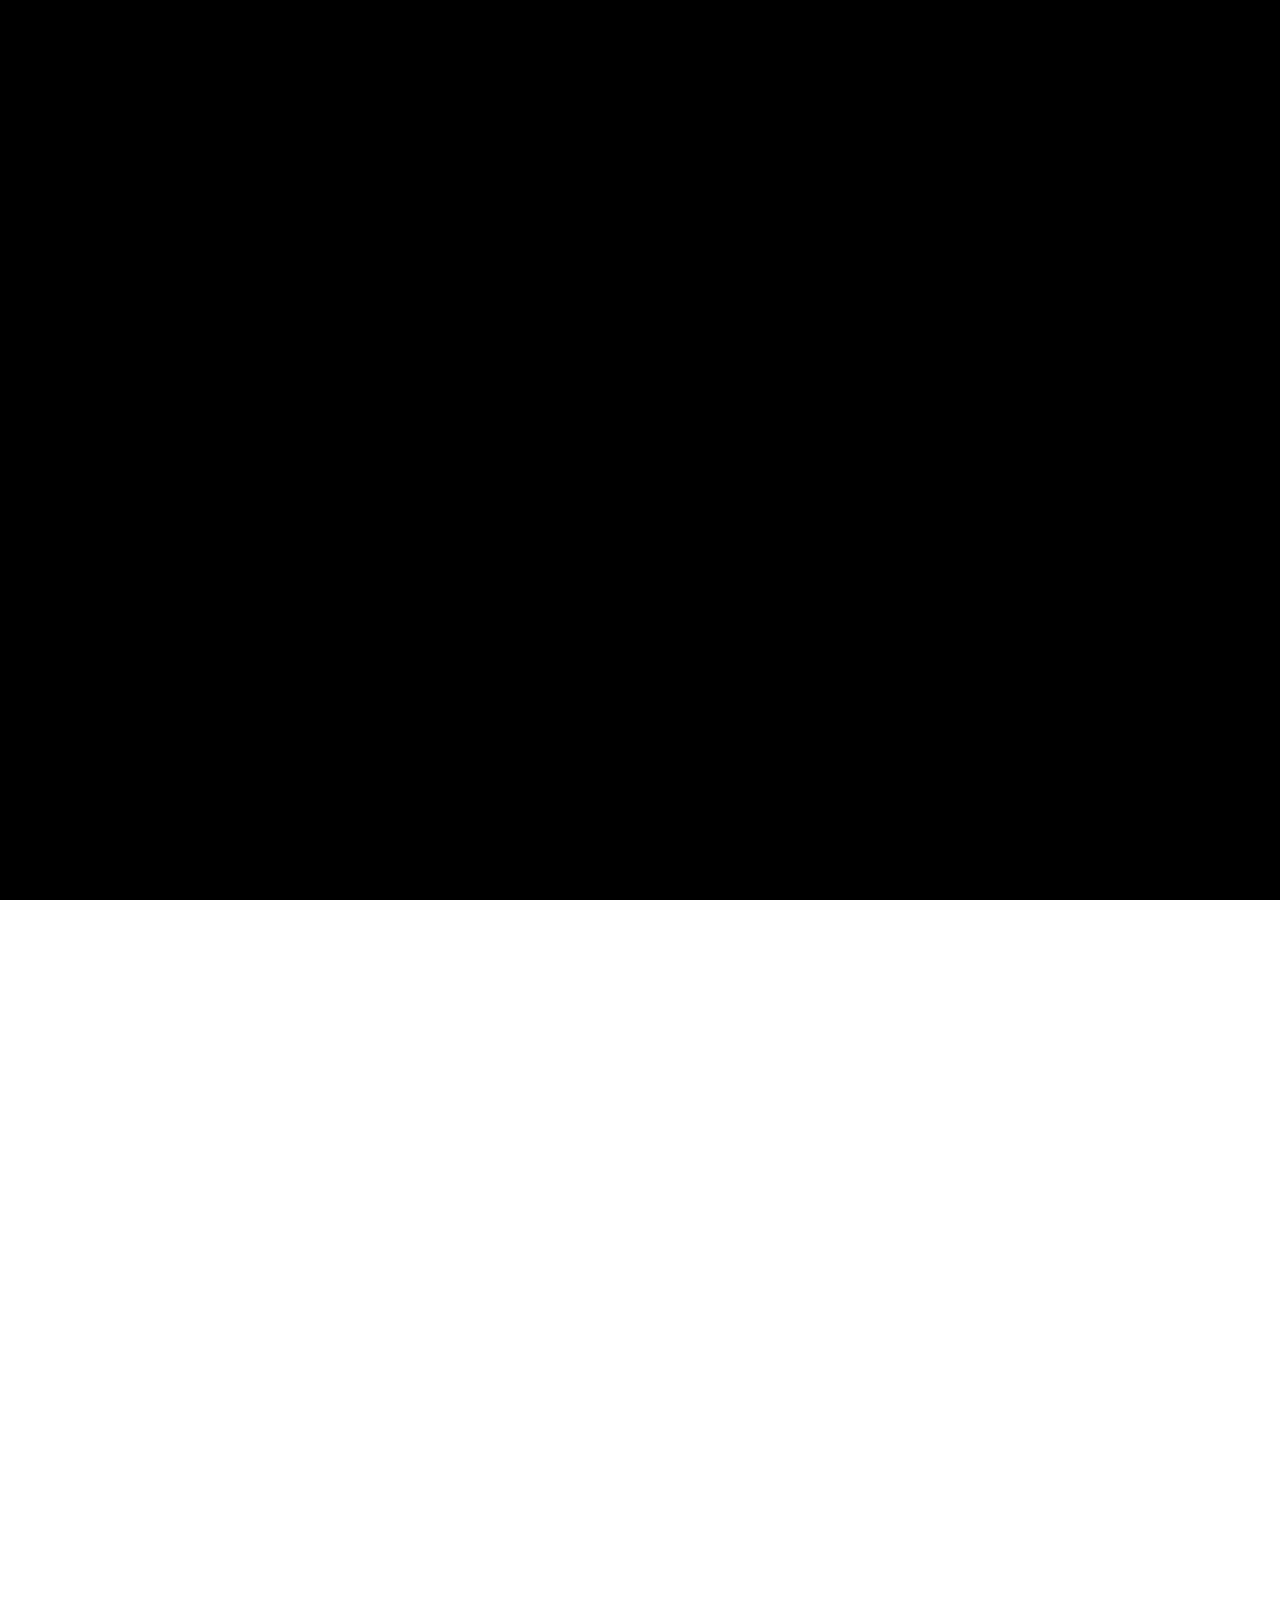
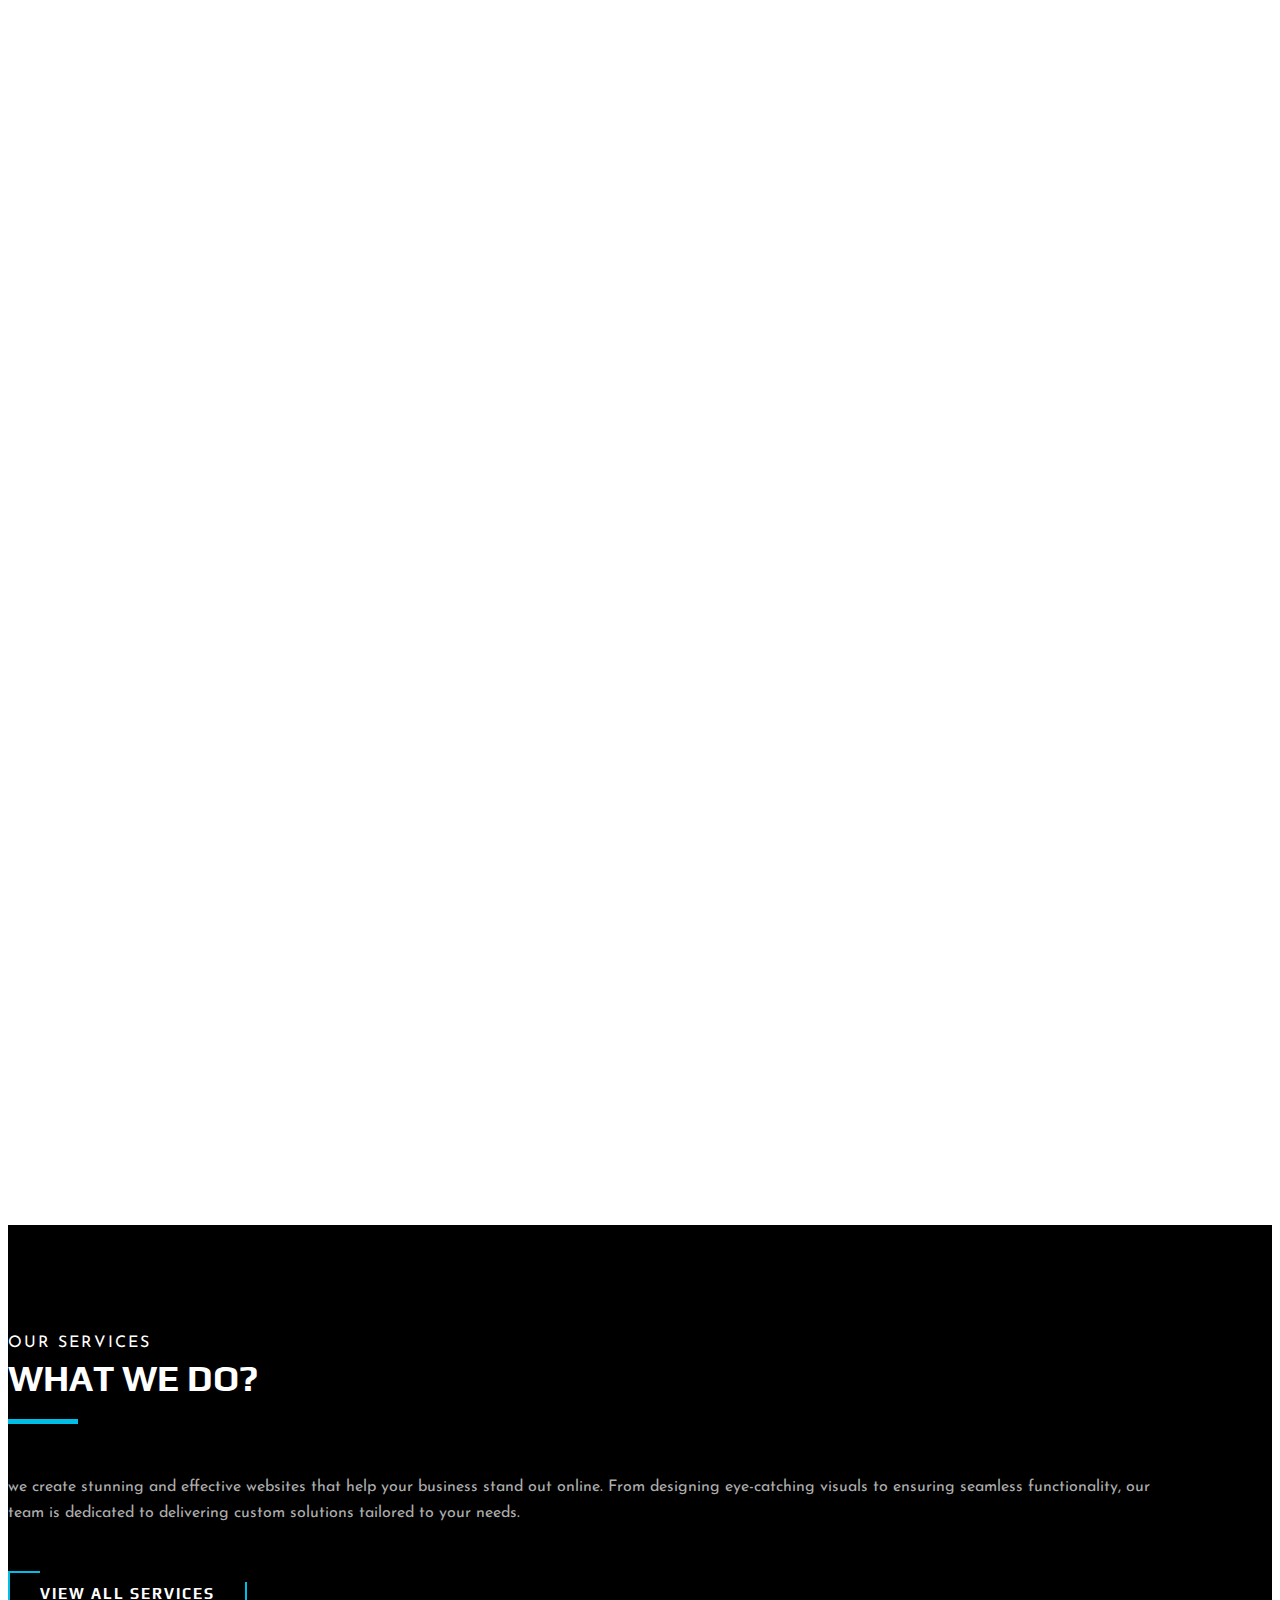
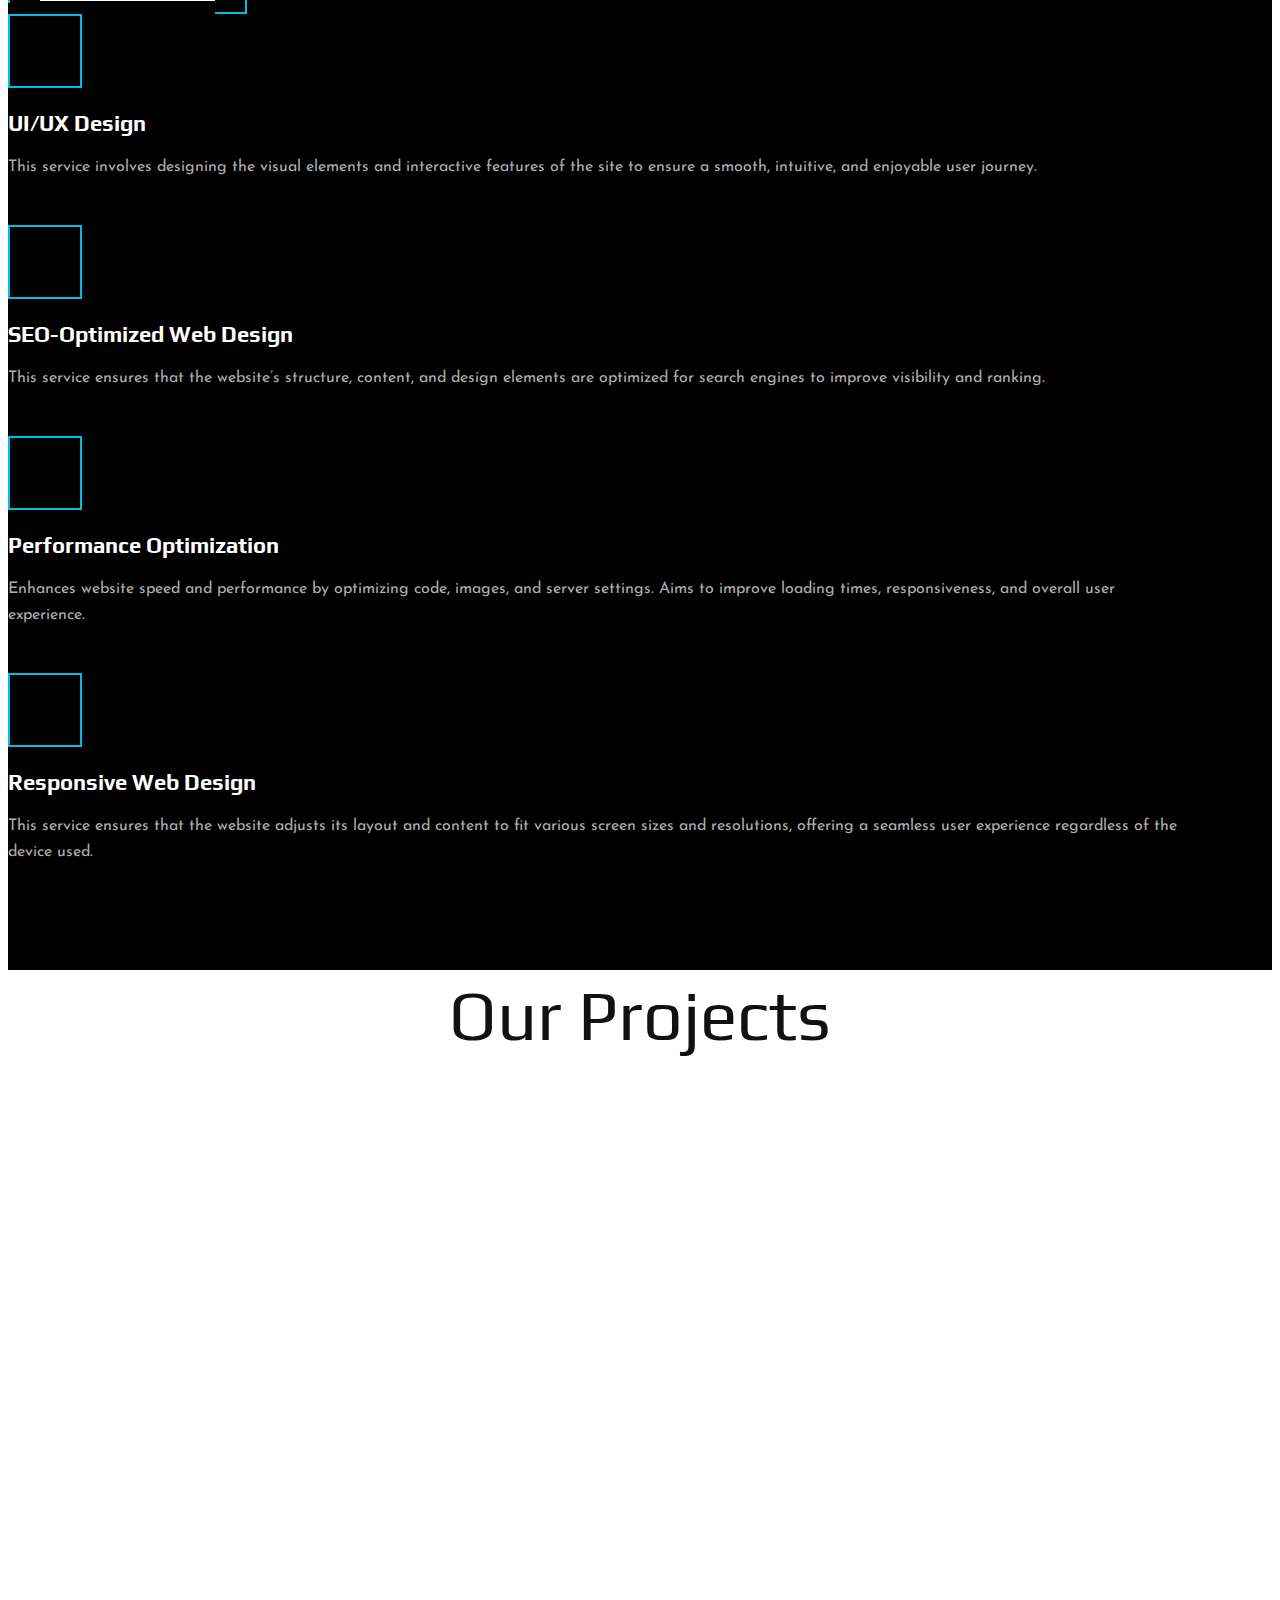
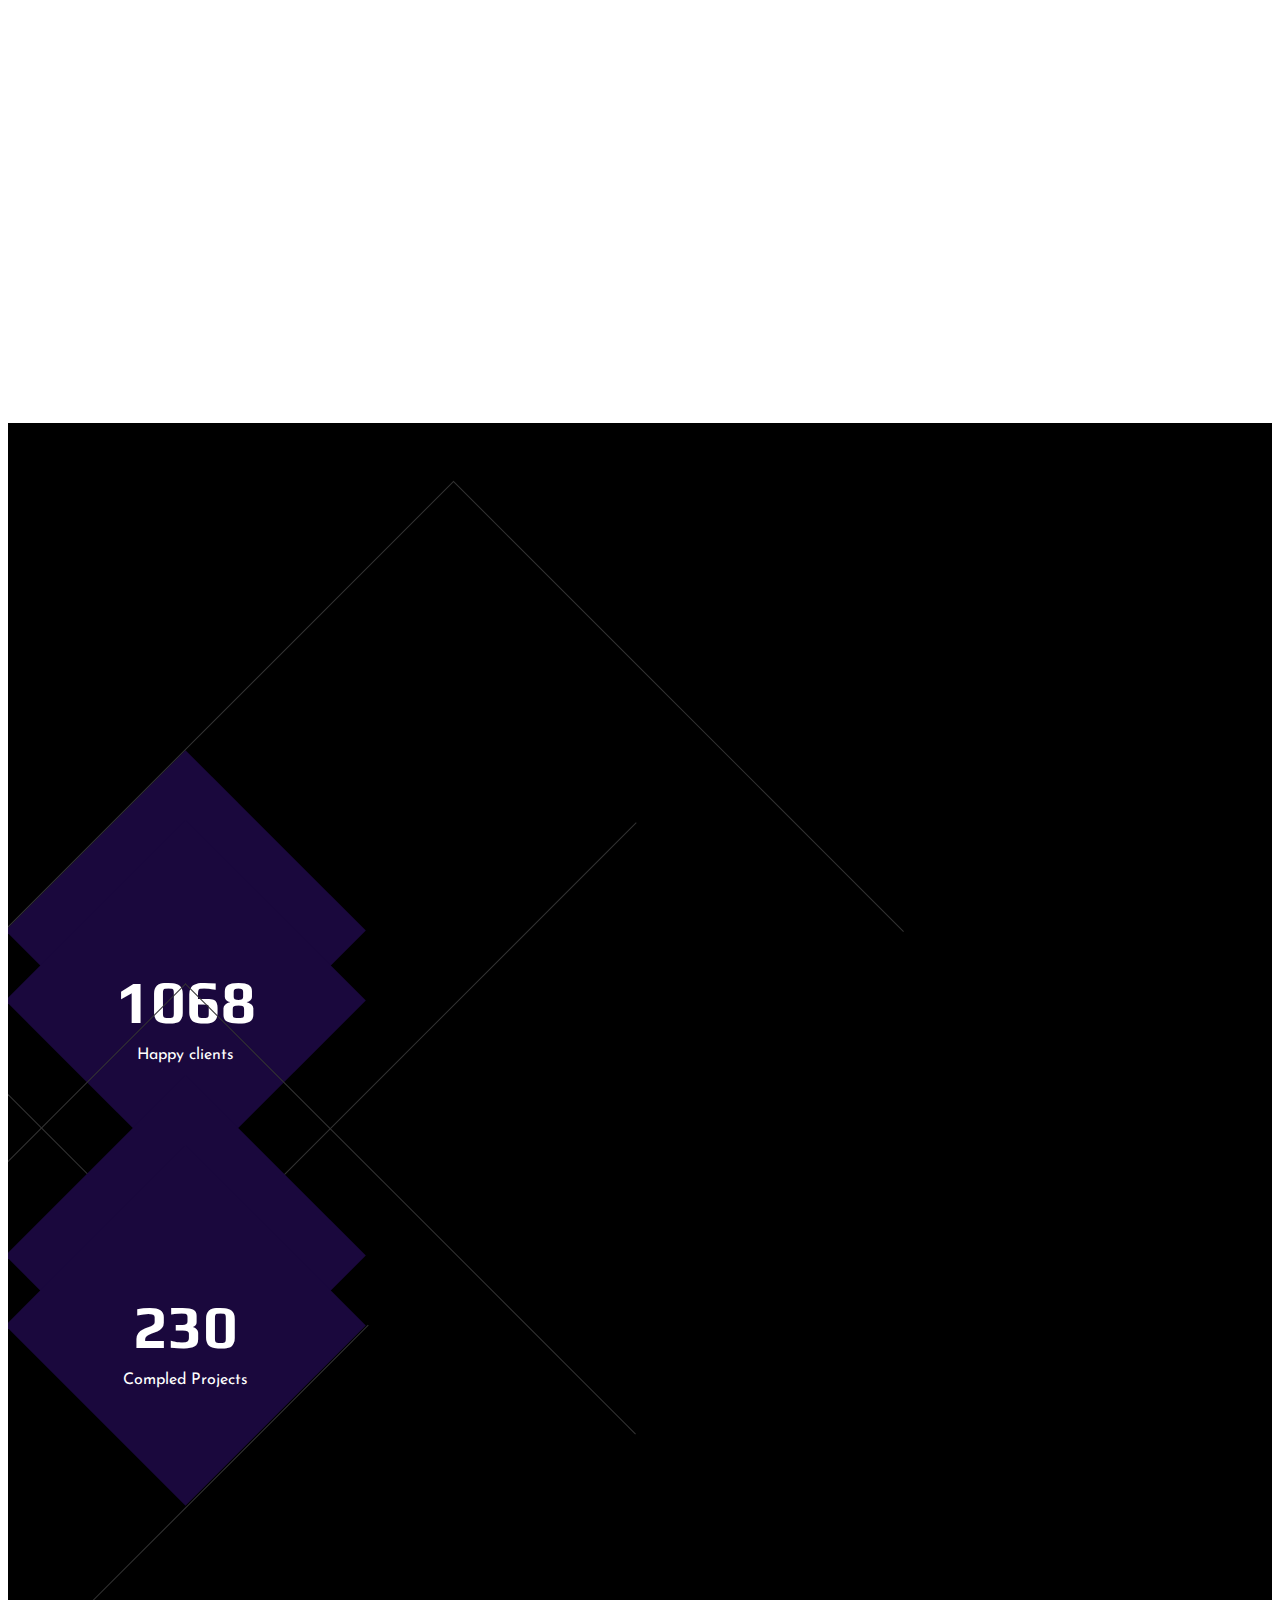
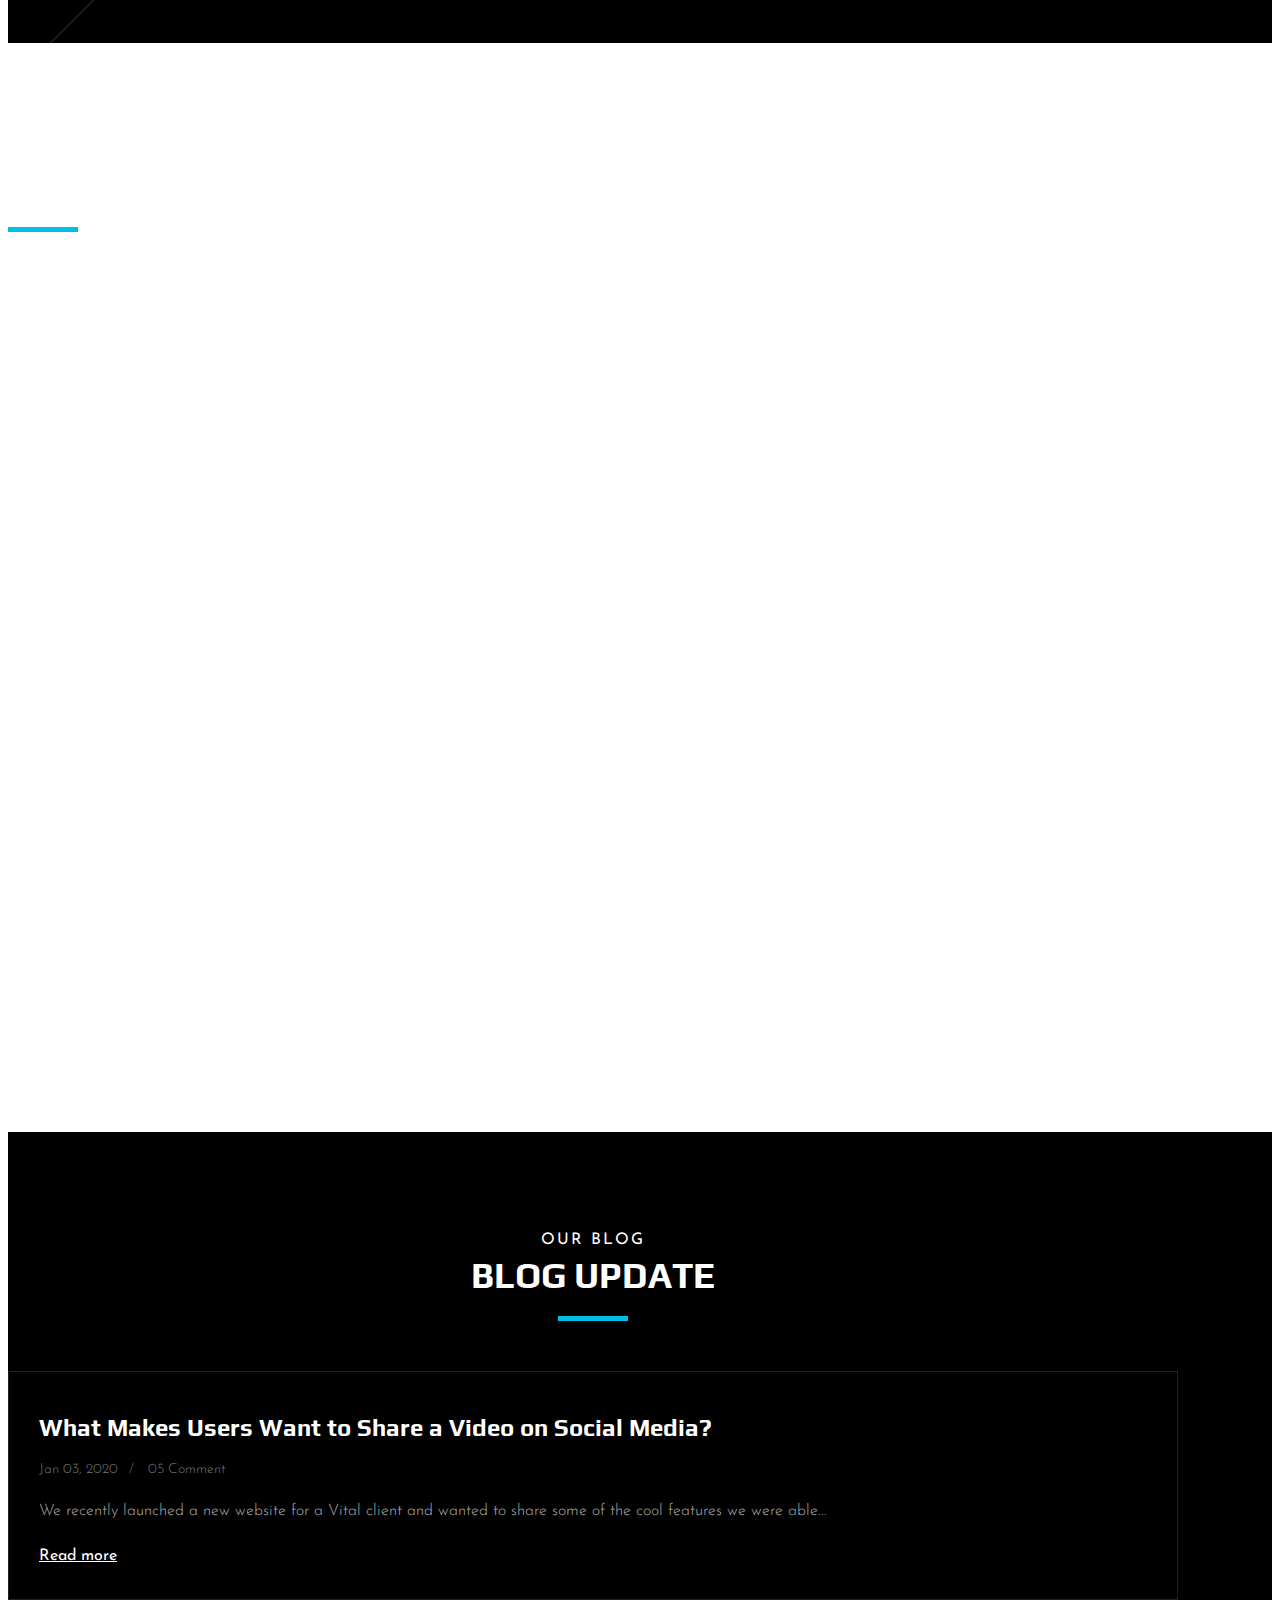
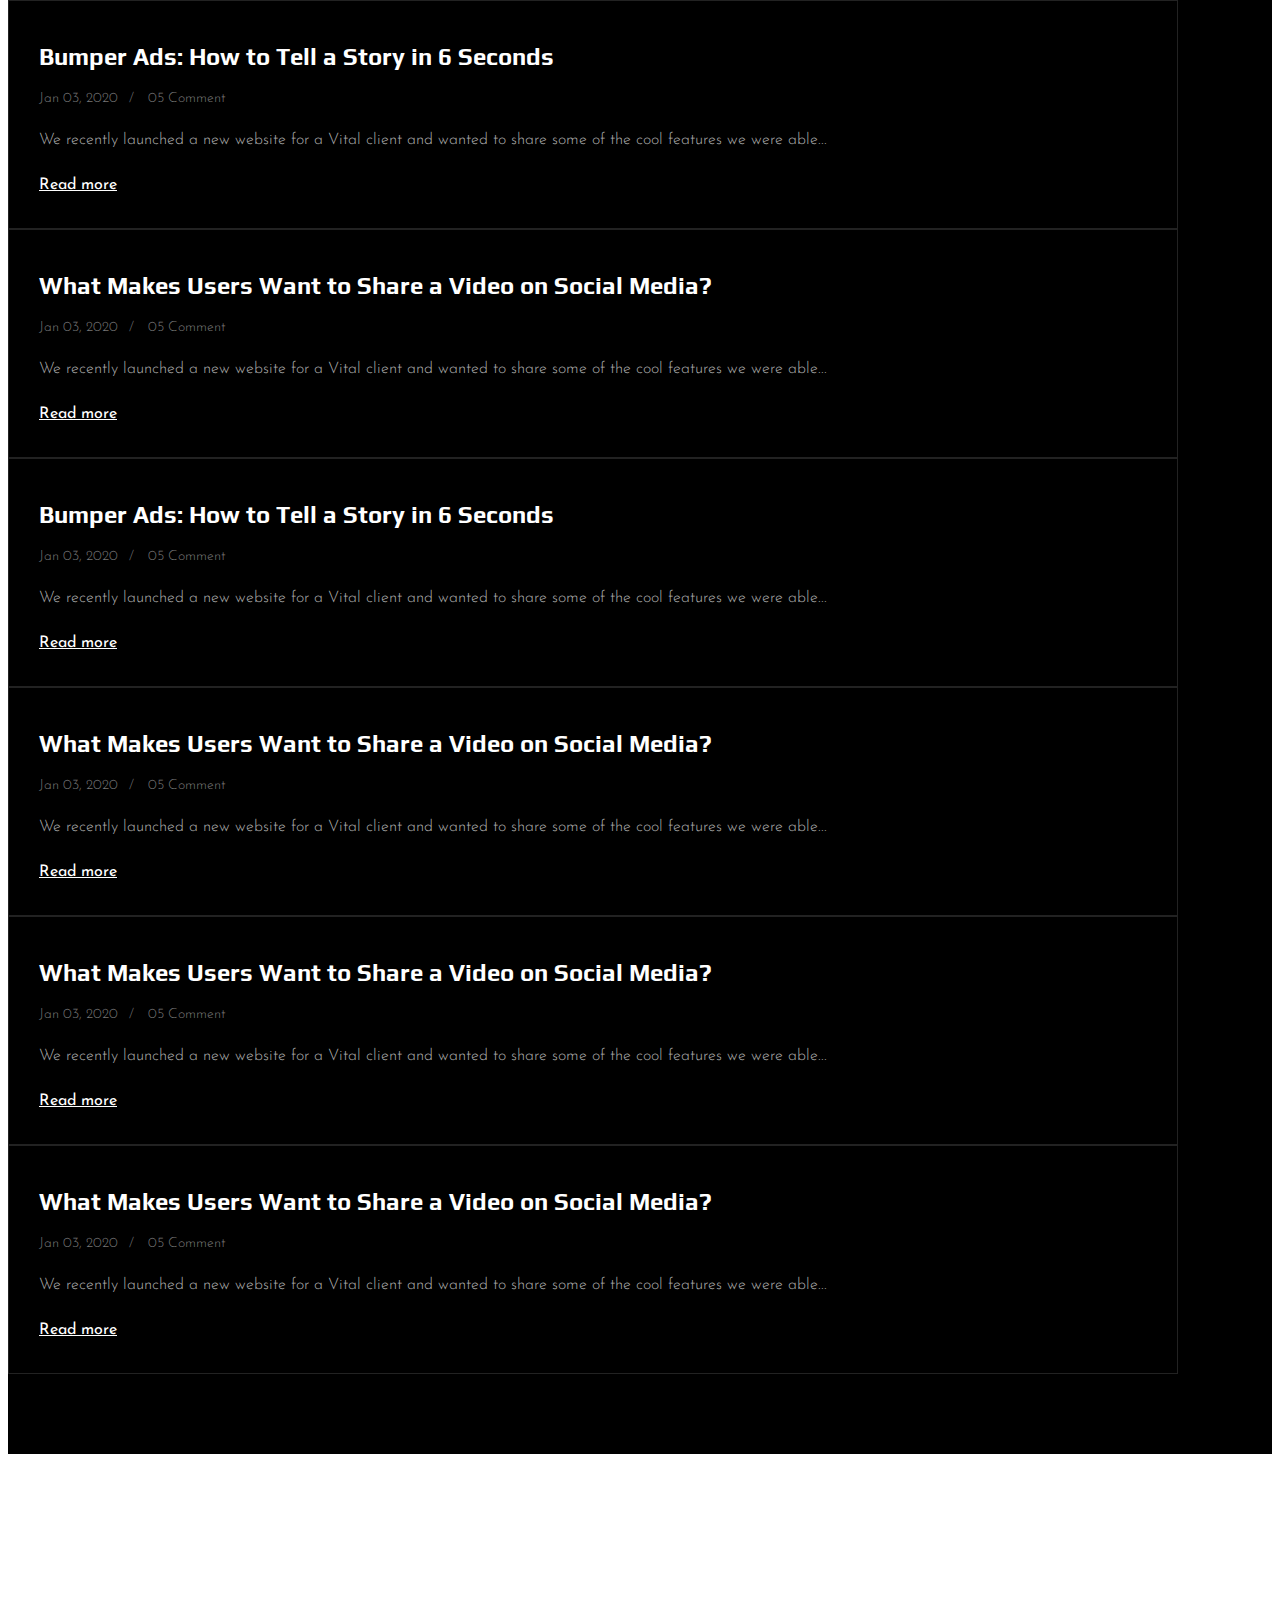
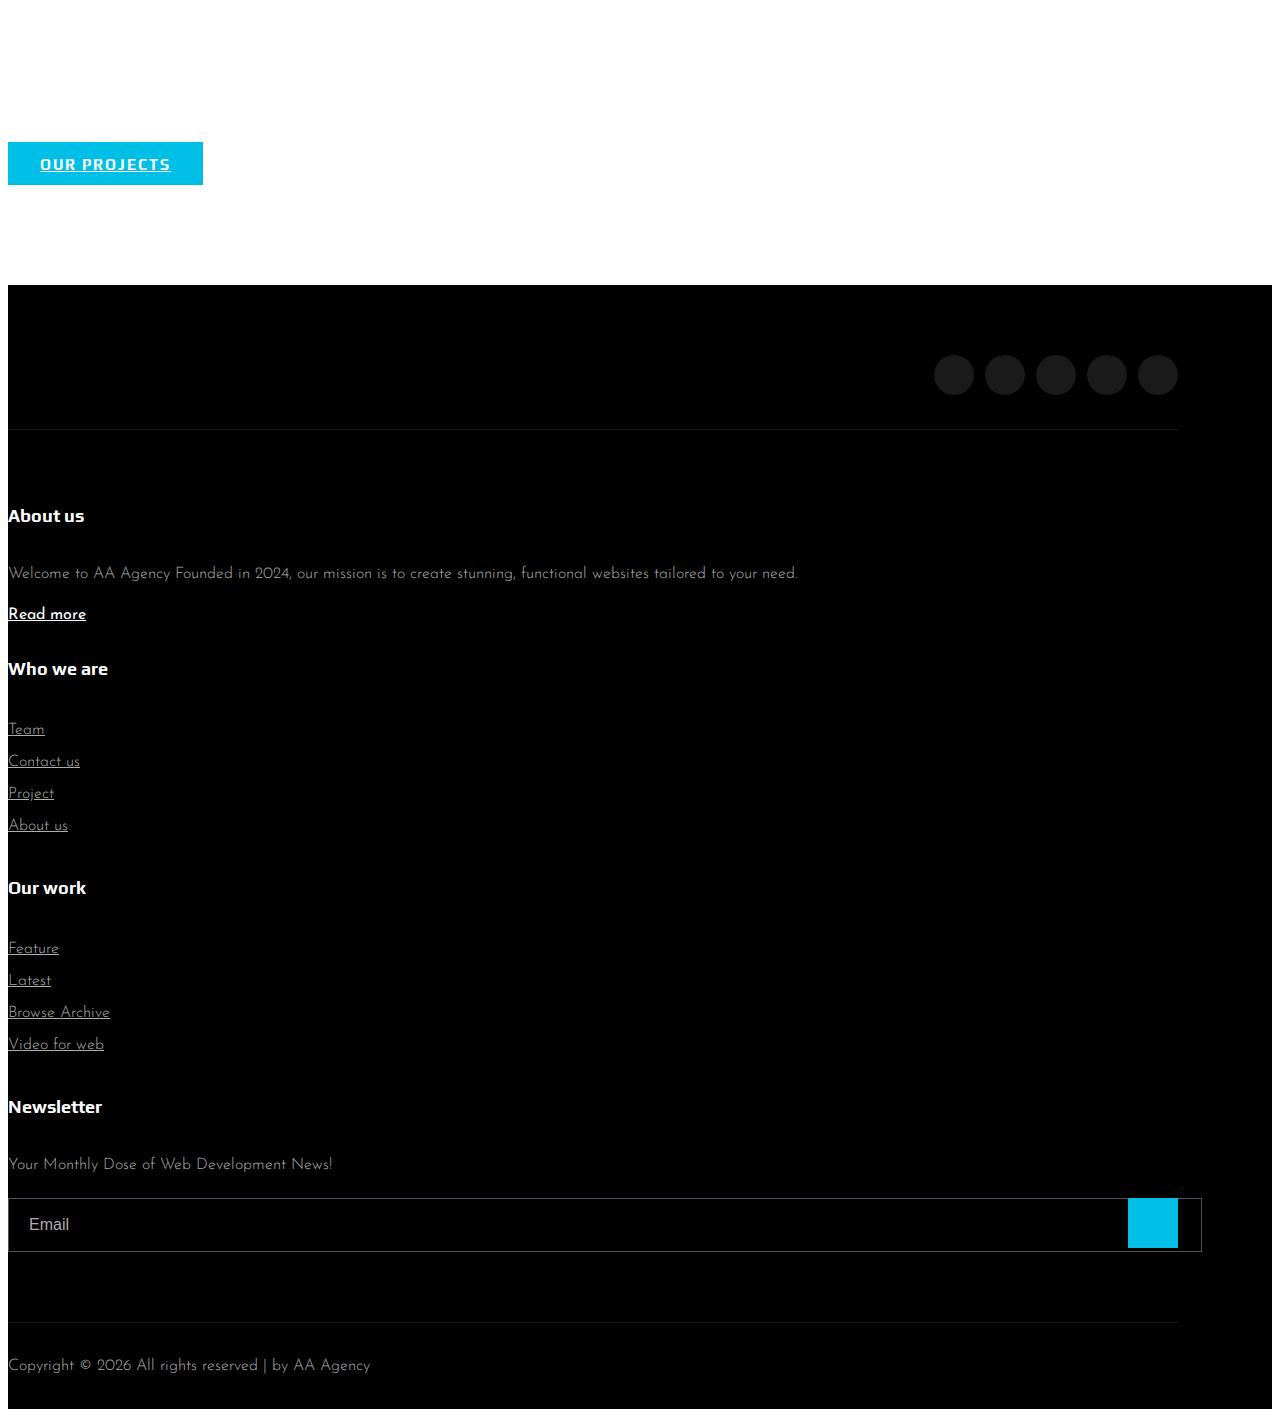
==== index.html @ 0cafe955 "commit" ====
<!DOCTYPE html>
<html lang="zxx">

<head>
    <meta charset="UTF-8">
    <meta name="description" content="Videograph Template">
    <meta name="keywords" content="Videograph, unica, creative, html">
    <meta name="viewport" content="width=device-width, initial-scale=1.0">
    <meta http-equiv="X-UA-Compatible" content="ie=edge">
    <title>AA FreeLancing</title>

    <!-- Google Font -->
    <link href="https://fonts.googleapis.com/css2?family=Play:wght@400;700&display=swap" rel="stylesheet">
    <link href="https://fonts.googleapis.com/css2?family=Josefin+Sans:wght@300;400;500;600;700&display=swap"
        rel="stylesheet">

    <!-- Css Styles -->
    <link rel="stylesheet" href="css/bootstrap.min.css" type="text/css">
    <link rel="stylesheet" href="css/font-awesome.min.css" type="text/css">
    <link rel="stylesheet" href="css/elegant-icons.css" type="text/css">
    <link rel="stylesheet" href="css/owl.carousel.min.css" type="text/css">
    <link rel="stylesheet" href="css/magnific-popup.css" type="text/css">
    <link rel="stylesheet" href="css/slicknav.min.css" type="text/css">
    <link rel="stylesheet" href="css/style.css" type="text/css">
</head>

<body>
    <!-- Page Preloder -->
    <div id="preloder">
        <div class="loader"></div>
    </div>

    <!-- Header Section Begin -->
    <header class="header">
        <div class="container">
            <div class="row">
                <div class="col-lg-2">
                    <div class="header__logo">
                        <a href="./index.html"><img src="img/design.png" alt=""></a>
                    </div>
                </div>
                <div class="col-lg-10">
                    <div class="header__nav__option">
                        <nav class="header__nav__menu mobile-menu">
                            <ul>
                                <li class="active"><a href="./index.html">Home</a></li>
                                <li><a href="./about.html">About</a></li>
                                <li><a href="./portfolio.html">Projects</a></li>
                                <li><a href="./services.html">Services</a></li>
                                <li><a href="#">Pages</a>
                                    <ul class="dropdown">
                                        <li><a href="./about.html">About</a></li>
                                        <li><a href="./portfolio.html">Porjects</a></li>
                                        <li><a href="./services.html">Services</a></li>
                                        <li><a href="./blog-details.html">Blog</a></li>
                                    </ul>
                                </li>
                                <li><a href="./contact.html">Contact</a></li>
                            </ul>
                        </nav>
                        <div class="header__nav__social">
                            <a href="#"><i class="fa fa-facebook"></i></a>
                            <a href="#"><i class="fa fa-twitter"></i></a>
                            <a href="#"><i class="fa fa-dribbble"></i></a>
                            <a href="#"><i class="fa fa-instagram"></i></a>
                            <a href="#"><i class="fa fa-youtube-play"></i></a>
                        </div>
                    </div>
                </div>
            </div>
            <div id="mobile-menu-wrap"></div>
        </div>
    </header>
    <!-- Header End -->

    <!-- Hero Section Begin -->
    <section class="hero">
        <div class="hero__slider owl-carousel">
            <div class="hero__item set-bg" data-setbg="img/hero/hero5.jpg">
                <div class="container">
                    <div class="row">
                        <div class="col-lg-6">
                            <div class="hero__text">
                                <span>we Are</span>
                                <h2>Web Designer</h2>
                                <a href="#" class="primary-btn">See more about us</a>
                            </div>
                        </div>
                    </div>
                </div>
            </div>
            <div class="hero__item set-bg" data-setbg="img/hero/hero6.jpg">
                <div class="container">
                    <div class="row">
                        <div class="col-lg-6">
                            <div class="hero__text">
                                <span>we Are</span>
                                <h2>Freelancer</h2>
                                <a href="#" class="primary-btn">See more about us</a>
                            </div>
                        </div>
                    </div>
                </div>
            </div>
            <div class="hero__item set-bg" data-setbg="img/hero/hero7.jpg">
                <div class="container">
                    <div class="row">
                        <div class="col-lg-6">
                            <div class="hero__text">
                                <span>we Are</span>
                                <h2>Entrepreneur</h2>
                                <a href="#" class="primary-btn">See more about us</a>
                            </div>
                        </div>
                    </div>
                </div>
            </div>
        </div>
    </section>
    <!-- Hero Section End -->

    <!-- Services Section Begin -->
    <section class="services spad">
        <div class="container">
            <div class="row">
                <div class="col-lg-4">
                    <div class="services__title">
                        <div class="section-title">
                            <span>Our services</span>
                            <h2>What We do?</h2>
                        </div>
                        <p>we create stunning and effective websites that help your business stand out online. From designing eye-catching visuals to ensuring seamless functionality, our team is dedicated to delivering custom solutions tailored to your needs. </p>
                        <a href="#" class="primary-btn">View all services</a>
                    </div>
                </div>
                <div class="col-lg-8">
                    <div class="row">
                        <div class="col-lg-6 col-md-6 col-sm-6">
                            <div class="services__item">
                                <div class="services__item__icon">
                                    <img src="img/icons/si-1.png" alt="">
                                </div>
                                <h4>UI/UX Design</h4>
                                <p>This service involves designing the visual elements and interactive features of the site to ensure a smooth, intuitive, and enjoyable user journey.</p>
                            </div>
                        </div>
                        <div class="col-lg-6 col-md-6 col-sm-6">
                            <div class="services__item">
                                <div class="services__item__icon">
                                    <img src="img/icons/si-2.png" alt="">
                                </div>
                                <h4>SEO-Optimized Web Design</h4>
                                <p>This service ensures that the website’s structure, content, and design elements are optimized for search engines to improve visibility and ranking. </p>
                            </div>
                        </div>
                        <div class="col-lg-6 col-md-6 col-sm-6">
                            <div class="services__item">
                                <div class="services__item__icon">
                                    <img src="img/icons/si-3.png" alt="">
                                </div>
                                <h4>Performance Optimization</h4>
                                <p>Enhances website speed and performance by optimizing code, images, and server settings. Aims to improve loading times, responsiveness, and overall user experience.</p>
                            </div>
                        </div>
                        <div class="col-lg-6 col-md-6 col-sm-6">
                            <div class="services__item">
                                <div class="services__item__icon">
                                    <img src="img/icons/si-4.png" alt="">
                                </div>
                                <h4>Responsive Web Design</h4>
                                <p>This service ensures that the website adjusts its layout and content to fit various screen sizes and resolutions, offering a seamless user experience regardless of the device used.</p>
                            </div>
                        </div>
                    </div>
                </div>
            </div>
        </div>
    </section>
    <!-- Services Section End -->

    <!-- Work Section Begin -->
    <section class="work">
        <h1 style=" align-items: center; text-align: center;padding: 2px;margin: 2px;">Our Projects</h1>
        <div class="work__gallery">
            <div class="grid-sizer"></div>
            <div class="work__item wide__item set-bg" data-setbg="img/work/work-1.jpg">
                <a href="https://www.youtube.com/watch?v=LXb3EKWsInQ" class="play-btn video-popup"><i
                        class="fa fa-play"></i></a>
                <div class="work__item__hover">
                    <h4>VIP Auto Tires & Service</h4>
                    <ul>
                        <li>eCommerce</li>
                        <li>Magento</li>
                    </ul>
                </div>
            </div>
            <div class="work__item small__item set-bg" data-setbg="img/work/work-2.jpg">
                <a href="https://www.youtube.com/watch?v=LXb3EKWsInQ" class="play-btn video-popup"><i
                        class="fa fa-play"></i></a>
            </div>
            <div class="work__item small__item set-bg" data-setbg="img/work/work-3.jpg">
                <a href="https://www.youtube.com/watch?v=LXb3EKWsInQ" class="play-btn video-popup"><i
                        class="fa fa-play"></i></a>
            </div>
            <div class="work__item large__item set-bg" data-setbg="img/work/work-4.jpg">
                <a href="https://www.youtube.com/watch?v=LXb3EKWsInQ" class="play-btn video-popup"><i
                        class="fa fa-play"></i></a>
                <div class="work__item__hover">
                    <h4>VIP Auto Tires & Service</h4>
                    <ul>
                        <li>eCommerce</li>
                        <li>Magento</li>
                    </ul>
                </div>
            </div>
            <div class="work__item small__item set-bg" data-setbg="img/work/work-5.jpg">
                <a href="https://www.youtube.com/watch?v=LXb3EKWsInQ" class="play-btn video-popup"><i
                        class="fa fa-play"></i></a>
            </div>
            <div class="work__item small__item set-bg" data-setbg="img/work/work-6.jpg">
                <a href="https://www.youtube.com/watch?v=LXb3EKWsInQ" class="play-btn video-popup"><i
                        class="fa fa-play"></i></a>
            </div>
            <div class="work__item wide__item set-bg" data-setbg="img/work/work-7.jpg">
                <a href="https://www.youtube.com/watch?v=LXb3EKWsInQ" class="play-btn video-popup"><i
                        class="fa fa-play"></i></a>
                <div class="work__item__hover">
                    <h4>VIP Auto Tires & Service</h4>
                    <ul>
                        <li>eCommerce</li>
                        <li>Magento</li>
                    </ul>
                </div>
            </div>
        </div>
    </section>
    <!-- Work Section End -->

    <!-- Counter Section Begin -->
   
    <section class="counter">
        <div class="container">
            <div class="counter__content">
                <div class="row">
                    <div class="col-lg-3 col-md-6 col-sm-6">
                        <div class="counter__item">
                            <div class="counter__item__text">
                                <img src="img/icons/ci-1.png" alt="">
                                <h2 class="counter_num">230</h2>
                                <p>Compled Projects</p>
                            </div>
                        </div>
                    </div>
                    <div class="col-lg-3 col-md-6 col-sm-6">
                        <div class="counter__item second__item">
                            <div class="counter__item__text">
                                <img src="img/icons/ci-2.png" alt="">
                                <h2 class="counter_num">1068</h2>
                                <p>Happy clients</p>
                            </div>
                        </div>
                    </div>
                    <div class="col-lg-3 col-md-6 col-sm-6">
                        <div class="counter__item third__item">
                            <div class="counter__item__text">
                                <img src="img/icons/ci-3.png" alt="">
                                <h2 class="counter_num">230</h2>
                                <p>Perspective clients</p>
                            </div>
                        </div>
                    </div>
                    <div class="col-lg-3 col-md-6 col-sm-6">
                        <div class="counter__item four__item">
                            <div class="counter__item__text">
                                <img src="img/icons/ci-4.png" alt="">
                                <h2 class="counter_num">230</h2>
                                <p>Compled Projects</p>
                            </div>
                        </div>
                    </div>
                </div>
            </div>
        </div>
    </section>
    <!-- Counter Section End -->

    <!-- Team Section Begin -->
    <section class="team spad set-bg" data-setbg="img/ser.jpg">
        <div class="container">
            <div class="row">
                <div class="col-lg-12">
                    <div class="section-title team__title">
                        <span>Nice to meet</span>
                        <h2>OUR Team</h2>
                    </div>
                </div>
            </div>
             <div class="row">
                <div class="col-lg-3 col-md-6 col-sm-6 p-0">
                    <div class="team__item set-bg" data-setbg="img/team/aarti.webp">
                        <div class="team__item__text">
                            <h4>Aarti Mahamuni</h4>
                            <p>Web Developer</p>
                            <div class="team__item__social">
                                <a href="#"><i class="fa fa-facebook"></i></a>
                                <a href="#"><i class="fa fa-twitter"></i></a>
                                <a href="#"><i class="fa fa-dribbble"></i></a>
                                <a href="#"><i class="fa fa-instagram"></i></a>
                            </div>
                        </div>
                    </div>
                </div> 
                <div class="col-lg-3 col-md-6 col-sm-6 p-0">
                    <div class="team__item team__item--second set-bg" data-setbg="img/team/akshata.webp">
                        <div class="team__item__text">
                            <h4>Akshata Umagol</h4>
                            <p>Web Developer</p>
                            <div class="team__item__social">
                                <a href="#"><i class="fa fa-facebook"></i></a>
                                <a href="#"><i class="fa fa-twitter"></i></a>
                                <a href="#"><i class="fa fa-dribbble"></i></a>
                                <a href="#"><i class="fa fa-instagram"></i></a>
                            </div>
                        </div>
                    </div>
                </div>
                <!-- <div class="col-lg-3 col-md-6 col-sm-6 p-0">
                    <div class="team__item team__item--third set-bg" data-setbg="img/team/team-3.jpg">
                        <div class="team__item__text">
                            <h4>AMANDA STONE</h4>
                            <p>Videographer</p>
                            <div class="team__item__social">
                                <a href="#"><i class="fa fa-facebook"></i></a>
                                <a href="#"><i class="fa fa-twitter"></i></a>
                                <a href="#"><i class="fa fa-dribbble"></i></a>
                                <a href="#"><i class="fa fa-instagram"></i></a>
                            </div>
                        </div>
                    </div>
                </div>-->
                <!-- <div class="col-lg-3 col-md-6 col-sm-6 p-0">
                    <div class="team__item team__item--four set-bg" data-setbg="img/team/team-4.jpg">
                        <div class="team__item__text">
                            <h4>AMANDA STONE</h4>
                            <p>Videographer</p>
                            <div class="team__item__social">
                                <a href="#"><i class="fa fa-facebook"></i></a>
                                <a href="#"><i class="fa fa-twitter"></i></a>
                                <a href="#"><i class="fa fa-dribbble"></i></a>
                                <a href="#"><i class="fa fa-instagram"></i></a>
                            </div>
                        </div>
                    </div>
                </div> -->
                <div class="col-lg-12 p-0">
                    <div class="team__btn">
                        <a href="#" class="primary-btn">Meet Our Team</a>
                    </div>
                </div>
            </div>
        </div>
    </section>
    <!-- Team Section End -->

    <!-- Latest Blog Section Begin -->
    <section class="latest spad">
        <div class="container">
            <div class="row">
                <div class="col-lg-12">
                    <div class="section-title center-title">
                        <span>Our Blog</span>
                        <h2>Blog Update</h2>
                    </div>
                </div>
            </div>
            <div class="row">
                <div class="latest__slider owl-carousel">
                    <div class="col-lg-4">
                        <div class="blog__item latest__item">
                            <h4>What Makes Users Want to Share a Video on Social Media?</h4>
                            <ul>
                                <li>Jan 03, 2020</li>
                                <li>05 Comment</li>
                            </ul>
                            <p>We recently launched a new website for a Vital client and wanted to share some of the
                                cool features we were able...</p>
                            <a href="#">Read more <span class="arrow_right"></span></a>
                        </div>
                    </div>
                    <div class="col-lg-4">
                        <div class="blog__item latest__item">
                            <h4>Bumper Ads: How to Tell a Story in 6 Seconds</h4>
                            <ul>
                                <li>Jan 03, 2020</li>
                                <li>05 Comment</li>
                            </ul>
                            <p>We recently launched a new website for a Vital client and wanted to share some of the
                                cool features we were able...</p>
                            <a href="#">Read more <span class="arrow_right"></span></a>
                        </div>
                    </div>
                    <div class="col-lg-4">
                        <div class="blog__item latest__item">
                            <h4>What Makes Users Want to Share a Video on Social Media?</h4>
                            <ul>
                                <li>Jan 03, 2020</li>
                                <li>05 Comment</li>
                            </ul>
                            <p>We recently launched a new website for a Vital client and wanted to share some of the
                                cool features we were able...</p>
                            <a href="#">Read more <span class="arrow_right"></span></a>
                        </div>
                    </div>
                    <div class="col-lg-4">
                        <div class="blog__item latest__item">
                            <h4>Bumper Ads: How to Tell a Story in 6 Seconds</h4>
                            <ul>
                                <li>Jan 03, 2020</li>
                                <li>05 Comment</li>
                            </ul>
                            <p>We recently launched a new website for a Vital client and wanted to share some of the
                                cool features we were able...</p>
                            <a href="#">Read more <span class="arrow_right"></span></a>
                        </div>
                    </div>
                    <div class="col-lg-4">
                        <div class="blog__item latest__item">
                            <h4>What Makes Users Want to Share a Video on Social Media?</h4>
                            <ul>
                                <li>Jan 03, 2020</li>
                                <li>05 Comment</li>
                            </ul>
                            <p>We recently launched a new website for a Vital client and wanted to share some of the
                                cool features we were able...</p>
                            <a href="#">Read more <span class="arrow_right"></span></a>
                        </div>
                    </div>
                    <div class="col-lg-4">
                        <div class="blog__item latest__item">
                            <h4>What Makes Users Want to Share a Video on Social Media?</h4>
                            <ul>
                                <li>Jan 03, 2020</li>
                                <li>05 Comment</li>
                            </ul>
                            <p>We recently launched a new website for a Vital client and wanted to share some of the
                                cool features we were able...</p>
                            <a href="#">Read more <span class="arrow_right"></span></a>
                        </div>
                    </div>
                    <div class="col-lg-4">
                        <div class="blog__item latest__item">
                            <h4>What Makes Users Want to Share a Video on Social Media?</h4>
                            <ul>
                                <li>Jan 03, 2020</li>
                                <li>05 Comment</li>
                            </ul>
                            <p>We recently launched a new website for a Vital client and wanted to share some of the
                                cool features we were able...</p>
                            <a href="#">Read more <span class="arrow_right"></span></a>
                        </div>
                    </div>
                </div>
            </div>
        </div>
    </section>
    <!-- Latest Blog Section End -->

    <!-- Call To Action Section Begin -->
    <section class="callto spad set-bg" data-setbg="img/callto-bg.jpg">
        <div class="container">
            <div class="row">
                <div class="col-lg-8">
                    <div class="callto__text">
                        <h2>Transforming Ideas into Innovative Web Solutions</h2>
                        <p>Turning Vision into Virtual Reality</p>
                        <a href="#">Our Projects</a>
                    </div>
                </div>
            </div>
        </div>
    </section>
    <!-- Call To Action Section End -->

    <!-- Footer Section Begin -->
    <footer class="footer">
        <div class="container">
            <div class="footer__top">
                <div class="row">
                    <div class="col-lg-6 col-md-6">
                        <div class="footer__top__logo">
                            <a href="#"><img src="img/design.png" alt=""></a>
                        </div>
                    </div>
                    <div class="col-lg-6 col-md-6">
                        <div class="footer__top__social">
                            <a href="#"><i class="fa fa-facebook"></i></a>
                            <a href="#"><i class="fa fa-twitter"></i></a>
                            <a href="#"><i class="fa fa-dribbble"></i></a>
                            <a href="#"><i class="fa fa-instagram"></i></a>
                            <a href="#"><i class="fa fa-youtube-play"></i></a>
                        </div>
                    </div>
                </div>
            </div>
            <div class="footer__option">
                <div class="row">
                    <div class="col-lg-4 col-md-6 col-sm-6">
                        <div class="footer__option__item">
                            <h5>About us</h5>
                            <p>Welcome to AA Agency Founded in 2024, our mission is to create stunning,
                                 functional websites tailored to your need. </p>
                            <a href="#" class="read__more">Read more <span class="arrow_right"></span></a>
                        </div>
                    </div>
                    <div class="col-lg-2 col-md-3 col-sm-3">
                        <div class="footer__option__item">
                            <h5>Who we are</h5>
                            <ul>
                                <li><a href="#">Team</a></li>
                                <li><a href="#">Contact us</a></li>
                                <li><a href="#">Project</a></li>
                                <li><a href="#">About us</a></li>
                            </ul>
                        </div>
                    </div>
                    <div class="col-lg-2 col-md-3 col-sm-3">
                        <div class="footer__option__item">
                            <h5>Our work</h5>
                            <ul>
                                <li><a href="#">Feature</a></li>
                                <li><a href="#">Latest</a></li>
                                <li><a href="#">Browse Archive</a></li>
                                <li><a href="#">Video for web</a></li>
                            </ul>
                        </div>
                    </div>
                    <div class="col-lg-4 col-md-12">
                        <div class="footer__option__item">
                            <h5>Newsletter</h5>
                            <p>Your Monthly Dose of Web Development News!</p>
                            <form action="#">
                                <input type="text" placeholder="Email">
                                <button type="submit"><i class="fa fa-send"></i></button>
                            </form>
                        </div>
                    </div>
                </div>
            </div>
            <div class="footer__copyright">
                <div class="row">
                    <div class="col-lg-12 text-center">
                        <!-- Link back to Colorlib can't be removed. Template is licensed under CC BY 3.0. -->
                        <p class="footer__copyright__text">Copyright &copy;
                            <script>
                                document.write(new Date().getFullYear());
                            </script>
                            All rights reserved | by AA Agency</a>
                        </p>
                        <!-- Link back to Colorlib can't be removed. Template is licensed under CC BY 3.0. -->
                    </div>
                </div>
            </div>
        </div>
    </footer>
    <!-- Footer Section End -->

    <!-- Js Plugins -->
    <script src="js/jquery-3.3.1.min.js"></script>
    <script src="js/bootstrap.min.js"></script>
    <script src="js/jquery.magnific-popup.min.js"></script>
    <script src="js/mixitup.min.js"></script>
    <script src="js/masonry.pkgd.min.js"></script>
    <script src="js/jquery.slicknav.js"></script>
    <script src="js/owl.carousel.min.js"></script>
    <script src="js/main.js"></script>
</body>

</html>
---- css/style.css ----
/******************************************************************
  Template Name: Dreams
  Description: Dreams wedding template
  Author: Colorib
  Author URI: https://colorlib.com/
  Version: 1.0
  Created: Colorib
******************************************************************/
/*------------------------------------------------------------------
[Table of contents]

1.  Template default CSS
	1.1	Variables
	1.2	Mixins
	1.3	Flexbox
	1.4	Reset
2.  Helper Css
3.  Header Section
4.  Hero Section
5.  Services Section
6.  Counter Section
7.  Team Section
8.  Latest Section
9.  Contact
10.  Footer Style
-------------------------------------------------------------------*/
/*----------------------------------------*/
/* Template default CSS
/*----------------------------------------*/
html,
body {
  height: 100%;
  font-family: "Josefin Sans", sans-serif;
  -webkit-font-smoothing: antialiased;
}

h1,
h2,
h3,
h4,
h5,
h6 {
  margin: 0;
  color: #111111;
  font-weight: 400;
  font-family: "Play", sans-serif;
}

h1 {
  font-size: 70px;
}

h2 {
  font-size: 36px;
}

h3 {
  font-size: 30px;
}

h4 {
  font-size: 24px;
}

h5 {
  font-size: 18px;
}

h6 {
  font-size: 16px;
}

p {
  font-size: 16px;
  font-family: "Josefin Sans", sans-serif;
  color: #adadad;
  font-weight: 400;
  line-height: 26px;
  margin: 0 0 15px 0;
}

img {
  max-width: 100%;
}

input:focus,
select:focus,
button:focus,
textarea:focus {
  outline: none;
}

a:hover,
a:focus {
  text-decoration: none;
  outline: none;
  color: #fff;
}

ul,
ol {
  padding: 0;
  margin: 0;
}

/*---------------------
  Helper CSS
-----------------------*/
.section-title {
  margin-bottom: 50px;
}
.section-title.center-title {
  text-align: center;
}
.section-title.center-title h2:after {
  right: 0;
  margin: 0 auto;
}
.section-title span {
  color: #ffffff;
  display: block;
  font-size: 16px;
  letter-spacing: 2px;
  text-transform: uppercase;
  margin-bottom: 6px;
}
.section-title h2 {
  color: #ffffff;
  font-weight: 700;
  text-transform: uppercase;
  position: relative;
  padding-bottom: 25px;
}
.section-title h2:after {
  position: absolute;
  left: 0;
  bottom: 0;
  height: 5px;
  width: 70px;
  background: #00bfe7;
  content: "";
}

.set-bg {
  background-repeat: no-repeat;
  background-size: cover;
  background-position: top center;
}

.spad {
  padding-top: 100px;
  padding-bottom: 100px;
}

.text-white h1,
.text-white h2,
.text-white h3,
.text-white h4,
.text-white h5,
.text-white h6,
.text-white p,
.text-white span,
.text-white li,
.text-white a {
  color: #fff;
}

/* buttons */
.primary-btn {
  display: inline-block;
  font-size: 15px;
  font-family: "Play", sans-serif;
  font-weight: 700;
  padding: 14px 32px 12px;
  color: #ffffff;
  text-transform: uppercase;
  letter-spacing: 2px;
  position: relative;
  z-index: 1;
}
.primary-btn:hover:before {
  height: 100%;
  width: 100%;
}
.primary-btn:hover:after {
  height: 100%;
  width: 100%;
}
.primary-btn:before {
  position: absolute;
  left: 0;
  top: 0;
  height: 30px;
  width: 30px;
  border-left: 2px solid #00bfe7;
  border-top: 2px solid #00bfe7;
  content: "";
  z-index: -1;
  -webkit-transition: all, 0.7s;
  -o-transition: all, 0.7s;
  transition: all, 0.7s;
}
.primary-btn:after {
  position: absolute;
  right: 0;
  bottom: 0;
  height: 30px;
  width: 30px;
  border-right: 2px solid #00bfe7;
  border-bottom: 2px solid #00bfe7;
  content: "";
  z-index: -1;
  -webkit-transition: all, 0.7s;
  -o-transition: all, 0.7s;
  transition: all, 0.7s;
}

.site-btn {
  font-size: 15px;
  color: #ffffff;
  background: #00bfe7;
  font-family: "Play", sans-serif;
  font-weight: 700;
  border: none;
  display: inline-block;
  text-transform: uppercase;
  letter-spacing: 2px;
  padding: 14px 34px 12px;
  width: 100%;
}

/* Preloder */
#preloder {
  position: fixed;
  width: 100%;
  height: 100%;
  top: 0;
  left: 0;
  z-index: 999999;
  background: #000;
}

.loader {
  width: 40px;
  height: 40px;
  position: absolute;
  top: 50%;
  left: 50%;
  margin-top: -13px;
  margin-left: -13px;
  border-radius: 60px;
  animation: loader 0.8s linear infinite;
  -webkit-animation: loader 0.8s linear infinite;
}

@keyframes loader {
  0% {
    -webkit-transform: rotate(0deg);
    transform: rotate(0deg);
    border: 4px solid #f44336;
    border-left-color: transparent;
  }
  50% {
    -webkit-transform: rotate(180deg);
    transform: rotate(180deg);
    border: 4px solid #673ab7;
    border-left-color: transparent;
  }
  100% {
    -webkit-transform: rotate(360deg);
    transform: rotate(360deg);
    border: 4px solid #f44336;
    border-left-color: transparent;
  }
}
@-webkit-keyframes loader {
  0% {
    -webkit-transform: rotate(0deg);
    border: 4px solid #f44336;
    border-left-color: transparent;
  }
  50% {
    -webkit-transform: rotate(180deg);
    border: 4px solid #673ab7;
    border-left-color: transparent;
  }
  100% {
    -webkit-transform: rotate(360deg);
    border: 4px solid #f44336;
    border-left-color: transparent;
  }
}
/*---------------------
  Header
-----------------------*/
.header {
  position: absolute;
  left: 0;
  top: 0;
  width: 100%;
  background: transparent;
  border-bottom: 1px solid rgba(255, 255, 255, 0.1);
  z-index: 9;
}

.header__logo {
  padding: 30px 0;
}
.header__logo a {
  display: inline-block;
}

.header__nav__option {
  text-align: right;
  padding: 28px 0px;
}

.header__nav__menu {
  display: inline-block;
  margin-right: 45px;
}
.header__nav__menu ul li {
  list-style: none;
  display: inline-block;
  margin-right: 45px;
  position: relative;
}
.header__nav__menu ul li.active a:after {
  -webkit-transform: scale(1);
      -ms-transform: scale(1);
          transform: scale(1);
}
.header__nav__menu ul li:hover a:after {
  -webkit-transform: scale(1);
      -ms-transform: scale(1);
          transform: scale(1);
}
.header__nav__menu ul li:hover .dropdown {
  top: 34px;
  opacity: 1;
  visibility: visible;
}
.header__nav__menu ul li:last-child {
  margin-right: 0;
}
.header__nav__menu ul li .dropdown {
  position: absolute;
  left: 0;
  top: 60px;
  width: 140px;
  background: #ffffff;
  text-align: left;
  padding: 2px 0;
  z-index: 9;
  opacity: 0;
  visibility: hidden;
  -webkit-transition: all, 0.3s;
  -o-transition: all, 0.3s;
  transition: all, 0.3s;
}
.header__nav__menu ul li .dropdown li {
  display: block;
  margin-right: 0;
}
.header__nav__menu ul li .dropdown li a {
  font-size: 14px;
  color: #111111;
  padding: 8px 20px;
  text-transform: capitalize;
}
.header__nav__menu ul li .dropdown li a:after {
  display: none;
}
.header__nav__menu ul li a {
  font-size: 15px;
  font-family: "Play", sans-serif;
  color: #ffffff;
  display: block;
  text-transform: uppercase;
  position: relative;
  padding: 6px 0;
}
.header__nav__menu ul li a:after {
  position: absolute;
  left: 0;
  bottom: 0;
  width: 100%;
  height: 2px;
  background: #00bfe7;
  content: "";
  -webkit-transform: scale(0);
      -ms-transform: scale(0);
          transform: scale(0);
  -webkit-transition: all, 0.3s;
  -o-transition: all, 0.3s;
  transition: all, 0.3s;
}

.header__nav__social {
  display: inline-block;
  position: relative;
  padding-left: 50px;
}
.header__nav__social:before {
  position: absolute;
  left: 0;
  top: 4px;
  height: 13px;
  width: 1px;
  background: rgba(225, 225, 225, 0.2);
  content: "";
}
.header__nav__social a {
  color: #ffffff;
  font-size: 15px;
  margin-right: 18px;
}
.header__nav__social a:last-child {
  margin-right: 0;
}

.slicknav_menu {
  display: none;
}

/*---------------------
  Hero
-----------------------*/
.hero__slider.owl-carousel .owl-item.active .hero__text span {
  top: 0;
  opacity: 1;
}
.hero__slider.owl-carousel .owl-item.active .hero__text h2 {
  top: 0;
  opacity: 1;
}
.hero__slider.owl-carousel .owl-item.active .hero__text .primary-btn {
  top: 0;
  opacity: 1;
}
.hero__slider.owl-carousel .owl-dots {
  position: absolute;
  left: 0;
  right: 0;
  bottom: 45px;
  width: 100%;
  max-width: 1140px;
  margin: 0 auto;
}
.hero__slider.owl-carousel .owl-dots button {
  color: #adadad;
  font-size: 18px;
  font-family: "Play", sans-serif;
  margin-right: 16px;
  position: relative;
  display: inline-block;
}
.hero__slider.owl-carousel .owl-dots button.active {
  color: #ffffff;
}
.hero__slider.owl-carousel .owl-dots button.active:after {
  background: #ffffff;
  height: 2px;
}
.hero__slider.owl-carousel .owl-dots button:after {
  position: absolute;
  left: 0;
  bottom: -6px;
  width: 100%;
  height: 1px;
  background: rgba(255, 255, 255, 0.3);
  content: "";
}
.hero__slider.owl-carousel .owl-dots button:last-child {
  margin-right: 0;
}

.hero__item {
  height: 684px;
  padding-top: 255px;
}

.hero__text span {
  color: #ffffff;
  display: block;
  font-size: 15px;
  letter-spacing: 2px;
  text-transform: uppercase;
  margin-bottom: 18px;
  position: relative;
  top: 100px;
  opacity: 0;
  -webkit-transition: all, 0.3s;
  -o-transition: all, 0.3s;
  transition: all, 0.3s;
}
.hero__text h2 {
  color: #ffffff;
  font-size: 60px;
  font-weight: 700;
  line-height: 70px;
  text-transform: uppercase;
  margin-bottom: 38px;
  position: relative;
  top: 100px;
  opacity: 0;
  -webkit-transition: all, 0.5s;
  -o-transition: all, 0.5s;
  transition: all, 0.5s;
}
.hero__text .primary-btn {
  position: relative;
  top: 100px;
  opacity: 0;
  -webkit-transition: all, 0.7s;
  -o-transition: all, 0.7s;
  transition: all, 0.7s;
}

/*---------------------
  Work
-----------------------*/
.work {
  overflow: hidden;
  background: white;
}

.work__gallery {
  margin-right: -10px;
}

.work__item {
  height: 311px !important;
  width: calc(16.67% - 10px);
  margin-right: 10px;
  margin-bottom: 10px;
  float: left;
  position: relative;
  overflow: hidden;
  display: -webkit-box;
  display: -ms-flexbox;
  display: flex;
  -webkit-box-align: center;
      -ms-flex-align: center;
          align-items: center;
  -webkit-box-pack: center;
      -ms-flex-pack: center;
          justify-content: center;
}
.work__item:hover .work__item__hover {
  bottom: 0;
}
.work__item.large__item {
  height: 633px !important;
  width: calc(33.33% - 10px);
}
.work__item.wide__item {
  width: calc(33.33% - 10px);
  height: 311px !important;
}
.work__item .play-btn {
  display: inline-block;
  color: #ffffff;
  font-size: 20px;
  height: 50px;
  width: 50px;
  line-height: 50px;
  text-align: center;
  border: 1px solid rgba(255, 255, 255, 0.7);
  border-radius: 50%;
}

.grid-sizer {
  width: calc(16.67% - 10px);
}

.work__item__hover {
  background: rgba(0, 0, 0, 0.5);
  position: absolute;
  left: 0;
  bottom: -300px;
  width: 100%;
  padding: 25px 30px 20px;
  -webkit-transition: all, 0.5s;
  -o-transition: all, 0.5s;
  transition: all, 0.5s;
}
.work__item__hover h4 {
  font-size: 22px;
  color: #ffffff;
  font-weight: 700;
}
.work__item__hover ul li {
  color: #adadad;
  list-style: none;
  font-size: 16px;
  margin-right: 23px;
  position: relative;
  display: inline-block;
}
.work__item__hover ul li:after {
  position: absolute;
  right: -18px;
  top: 1px;
  content: "/";
}
.work__item__hover ul li:last-child {
  margin-right: 0;
}
.work__item__hover ul li:last-child:after {
  display: none;
}

/*---------------------
  Counter
-----------------------*/
.counter {
  background: black;
  height: 840px;
  padding-top: 380px;
  overflow: hidden;
}

.counter__content {
  padding: 0px 50px;
}

.counter__item {
  background: #1a083d;
  -webkit-transform: rotate(45deg);
  -ms-transform: rotate(45deg);
      transform: rotate(45deg);
  height: 255px;
  width: 255px;
  display: -webkit-box;
  display: -ms-flexbox;
  display: flex;
  -webkit-box-align: center;
      -ms-flex-align: center;
          align-items: center;
  -webkit-box-pack: center;
      -ms-flex-pack: center;
          justify-content: center;
  text-align: center;
  position: relative;
  z-index: 1;
}
.counter__item::before {
  position: absolute;
  left: -1px;
  bottom: -2px;
  height: 636px;
  width: 636px;
  border-left: 1px solid #333333;
  border-top: 1px solid #333333;
  content: "";
  z-index: -1;
}
.counter__item.second__item {
  margin-top: -185px;
}
.counter__item.second__item:before {
  left: -316px;
  bottom: -65px;
  border-right: 1px solid #333333;
  border-bottom: 1px solid #333333;
  border-left: none;
  border-top: none;
}
.counter__item.four__item {
  margin-top: -185px;
}
.counter__item.four__item:before {
  left: -380px;
  bottom: -380px;
  border-right: 1px solid #333333;
  border-bottom: 1px solid #333333;
  border-left: none;
  border-top: none;
}
.counter__item.third__item:before {
  left: -65px;
  bottom: -317px;
}

.counter__item__text {
  -webkit-transform: rotate(-45deg);
  -ms-transform: rotate(-45deg);
      transform: rotate(-45deg);
}
.counter__item__text h2 {
  font-size: 60px;
  color: #ffffff;
  font-weight: 700;
  margin-bottom: 6px;
  margin-top: 18px;
}
.counter__item__text p {
  color: #ffffff;
  margin-bottom: 0;
}

/*---------------------
  Team
-----------------------*/
.team {
  padding-bottom: 90px;
}

.section-title.team__title {
  margin-bottom: 90px;
}

.team__item {
  height: 390px;
  position: relative;
  overflow: hidden;
}
.team__item:hover .team__item__text {
  bottom: 0;
}
.team__item.team__item--second {
  margin-top: -60px;
}
.team__item.team__item--third {
  margin-top: -120px;
}
.team__item.team__item--four {
  margin-top: -180px;
}

.team__item__text {
  text-align: center;
  position: absolute;
  left: 0;
  bottom: -500px;
  width: 100%;
  padding: 50px 0 30px;
  z-index: 1;
  -webkit-transition: all, 0.5s;
  -o-transition: all, 0.5s;
  transition: all, 0.5s;
}
.team__item__text:before {
  position: absolute;
  left: 0;
  top: 0;
  height: 100%;
  width: 100%;
  background: url(../img/team/team-hover.png);
  content: "";
  z-index: -1;
}
.team__item__text h4 {
  font-size: 22px;
  color: #ffffff;
  font-weight: 700;
  text-transform: uppercase;
  margin-bottom: 10px;
}
.team__item__text p {
  color: #ffffff;
  font-weight: 300px;
  margin-bottom: 12px;
}
.team__item__text .team__item__social a {
  color: #ffffff;
  display: inline-block;
  font-size: 15px;
  margin-right: 18px;
}
.team__item__text .team__item__social a:last-child {
  margin-right: 0;
}

.team__btn {
  position: absolute;
  right: 0;
  bottom: 0;
}

/*---------------------
  Latest
-----------------------*/
.latest {
  background: black;
  padding-bottom: 80px;
}

.blog__item.latest__item {
  margin-bottom: 0;
}
.blog__item.latest__item:hover {
  border: 1px solid #222222 !important;
  background: url(../img/blog/blog-1.jpg);
  background-size: cover;
}

.latest__slider.owl-carousel .owl-item .col-lg-4 {
  max-width: 100%;
}
.latest__slider.owl-carousel .owl-dots {
  text-align: center;
  padding-top: 35px;
}
.latest__slider.owl-carousel .owl-dots button {
  height: 8px;
  width: 8px;
  background: rgba(255, 255, 255, 0.2);
  border-radius: 50%;
  margin-right: 10px;
}
.latest__slider.owl-carousel .owl-dots button.active {
  background: #00bfe7;
}
.latest__slider.owl-carousel .owl-dots button:last-child {
  margin-right: 0;
}

/*---------------------
  Call To Active
-----------------------*/
.callto {
  padding-top: 130px;
}
.callto.sp__callto {
  padding-top: 0;
  background: black;
}

.callto__text h2 {
  color: #ffffff;
  font-size: 42px;
  font-weight: 700;
  line-height: 55px;
  margin-bottom: 22px;
}
.callto__text p {
  font-size: 15px;
  color: #ffffff;
  opacity: 0.7;
  text-transform: uppercase;
  margin-bottom: 55px;
}
.callto__text a {
  color: #ffffff;
  background: #00bfe7;
  font-size: 15px;
  font-weight: 700;
  font-family: "Play", sans-serif;
  letter-spacing: 2px;
  text-transform: uppercase;
  display: inline-block;
  padding: 14px 32px 12px;
}

/*---------------------
  Footer
-----------------------*/
.footer {
  background:  black;
}

.footer__top {
  padding: 30px 0;
  border-bottom: 1px solid rgba(255, 255, 255, 0.1);
}

.footer__top__logo {
  line-height: 40px;
}
.footer__top__logo a {
  display: inline-block;
}

.footer__top__social {
  text-align: right;
}
.footer__top__social a {
  display: inline-block;
  font-size: 15px;
  color: #ffffff;
  height: 40px;
  width: 40px;
  background: rgba(255, 255, 255, 0.1);
  border-radius: 50%;
  line-height: 44px;
  text-align: center;
  margin-right: 6px;
}
.footer__top__social a:last-child {
  margin-right: 0;
}

.footer__option {
  padding-bottom: 35px;
  padding-top: 75px;
}

.footer__option__item {
  margin-bottom: 35px;
}
.footer__option__item h5 {
  color: #ffffff;
  font-weight: 700;
  margin-bottom: 35px;
}
.footer__option__item p {
  font-weight: 300;
  margin-bottom: 20px;
}
.footer__option__item .read__more {
  font-size: 16px;
  color: #ffffff;
}
.footer__option__item .read__more span {
  font-size: 16px;
  color: #ffffff;
  opacity: 0.5;
  position: relative;
  top: 4px;
  margin-left: 5px;
}
.footer__option__item ul li {
  list-style: none;
}
.footer__option__item ul li a {
  color: #adadad;
  font-size: 16px;
  font-weight: 300;
  line-height: 32px;
}
.footer__option__item form {
  position: relative;
}
.footer__option__item form input {
  height: 50px;
  width: 100%;
  padding-left: 20px;
  border: 1px solid #544E5E;
  background: transparent;
  font-size: 16px;
  color: #adadad;
}
.footer__option__item form input::-webkit-input-placeholder {
  color: #adadad;
}
.footer__option__item form input::-moz-placeholder {
  color: #adadad;
}
.footer__option__item form input:-ms-input-placeholder {
  color: #adadad;
}
.footer__option__item form input::-ms-input-placeholder {
  color: #adadad;
}
.footer__option__item form input::placeholder {
  color: #adadad;
}
.footer__option__item form button {
  font-size: 20px;
  color: #ffffff;
  border: none;
  height: 50px;
  width: 50px;
  background: #00bfe7;
  line-height: 50px;
  text-align: center;
  position: absolute;
  right: 0;
  top: 0;
}

.footer__copyright {
  border-top: 1px solid rgba(255, 255, 255, 0.1);
  padding: 30px 0;
}

.footer__copyright__text {
  margin-bottom: 0;
  font-weight: 300;
}
.footer__copyright__text i {
  color: #00bfe7;
}
.footer__copyright__text a {
  color: #00bfe7;
}

/*---------------------
  Breadcrumb
-----------------------*/
.breadcrumb-option {
  padding-top: 180px;
}

.breadcrumb__text h2 {
  color: #ffffff;
  font-size: 50px;
  font-weight: 700;
  margin-bottom: 12px;
}

.breadcrumb__links a {
  font-size: 16px;
  color: #ffffff;
  font-weight: 300;
  display: inline-block;
  margin-right: 32px;
  position: relative;
}
.breadcrumb__links a:after {
  position: absolute;
  right: -22px;
  top: -3px;
  content: "/";
  color: #adadad;
  font-size: 20px;
}
.breadcrumb__links span {
  font-size: 16px;
  color: #adadad;
  font-weight: 300;
  display: inline-block;
}

/*---------------------
  About
-----------------------*/
.about {
  background: black;
  padding-bottom: 150px;
}

.about__pic__item {
  height: 235px;
  margin-right: -10px;
  margin-bottom: 20px;
}
.about__pic__item.about__pic__item--large {
  height: 490px;
}

.about__text {
  padding-left: 30px;
}
.about__text .services__item .services__item__icon:after {
  border-color: #281A3E;
}

.about__text__desc {
  margin-top: -10px;
}

/*---------------------
  Testimonial
-----------------------*/
.testimonial {
  padding-bottom: 60px;
}

.testimonial__slider.owl-carousel .owl-item .col-lg-4 {
  max-width: 100%;
}
.testimonial__slider.owl-carousel .owl-dots {
  text-align: center;
  padding-top: 35px;
}
.testimonial__slider.owl-carousel .owl-dots button {
  height: 8px;
  width: 8px;
  background: rgba(255, 255, 255, 0.2);
  border-radius: 50%;
  margin-right: 10px;
}
.testimonial__slider.owl-carousel .owl-dots button.active {
  background: #00bfe7;
}
.testimonial__slider.owl-carousel .owl-dots button:last-child {
  margin-right: 0;
}

.testimonial__text {
  padding: 30px 40px 25px 30px;
  border: 1px solid #3D3A64;
  margin-bottom: 25px;
  position: relative;
  z-index: 9;
}
.testimonial__text P {
  color: #ffffff;
  font-size: 18px;
  font-weight: 300;
  font-style: italic;
  line-height: 30px;
  margin-bottom: 0;
}

.testimonial__author {
  padding-left: 30px;
}

.testimonial__author__pic {
  float: left;
  margin-right: 20px;
}
.testimonial__author__pic img {
  height: 50px;
  width: 50px;
  border-radius: 50%;
}

.testimonial__author__text {
  overflow: hidden;
}
.testimonial__author__text h5 {
  color: #ffffff;
  font-weight: 700;
  margin-bottom: 8px;
}
.testimonial__author__text span {
  color: #ffffff;
  font-size: 14px;
  font-weight: 300px;
  display: inline-block;
}

/*---------------------
  Services
-----------------------*/
.services {
  background: black;
  padding-bottom: 60px;
  padding-top: 110px;
}

.services__title p {
  margin-bottom: 45px;
}

.services__item {
  margin-bottom: 45px;
}
.services__item:hover .services__item__icon:after {
  -webkit-transform: rotate(45deg);
  -ms-transform: rotate(45deg);
      transform: rotate(45deg);
}
.services__item h4 {
  color: #ffffff;
  font-size: 22px;
  font-weight: 700;
  margin-top: 26px;
  margin-bottom: 18px;
}
.services__item p {
  margin-bottom: 0;
}

.services__item__icon {
  position: relative;
  height: 70px;
  width: 70px;
  line-height: 70px;
  text-align: center;
}
.services__item__icon:after {
  position: absolute;
  left: 0;
  top: 0;
  width: 100%;
  height: 100%;
  border: 2px solid #00bfe7;
  content: "";
  -webkit-transition: all, 0.5s;
  -o-transition: all, 0.5s;
  transition: all, 0.5s;
}

/*---------------------
  Services Page
-----------------------*/
.services-page {
  background-image: url(/home/l/Desktop/website/img/ser.jpg);
  padding-bottom: 50px;
}

/*---------------------
  Logo
-----------------------*/
.logo {
  background-image: url(/home/l/Desktop/website/img/ser.jpg);
  padding: 100px 20px;
}

.logo__carousel.owl-carousel .owl-item img {
  width: auto;
  display: inline-block;
}

/*---------------------
  Portfolio
-----------------------*/
.portfolio {
  background: black;
}

.portfolio__filter {
  text-align: center;
  margin-bottom: 40px;
}
.portfolio__filter li {
  list-style: none;
  font-size: 16px;
  color: #adadad;
  margin-right: 5px;
  display: inline-block;
  cursor: pointer;
  padding: 6px 22px;
}
.portfolio__filter li.active {
  border: 1px solid #00bfe7;
}
.portfolio__filter li:last-child {
  margin-right: 0;
}

.portfolio__item {
  margin-bottom: 35px;
}
.portfolio__item:hover .portfolio__item__text h4:after {
  opacity: 1;
}

.portfolio__item__video {
  height: 240px;
  display: -webkit-box;
  display: -ms-flexbox;
  display: flex;
  -webkit-box-align: center;
      -ms-flex-align: center;
          align-items: center;
  -webkit-box-pack: center;
      -ms-flex-pack: center;
          justify-content: center;
  margin-bottom: 28px;
}
.portfolio__item__video .play-btn {
  display: inline-block;
  color: #ffffff;
  font-size: 20px;
  height: 50px;
  width: 50px;
  line-height: 50px;
  text-align: center;
  border: 1px solid rgba(255, 255, 255, 0.7);
  border-radius: 50%;
}

.portfolio__item__text {
  text-align: center;
}
.portfolio__item__text h4 {
  color: #ffffff;
  display: inline-block;
  font-size: 22px;
  font-weight: 700;
  margin-bottom: 8px;
  position: relative;
}
.portfolio__item__text h4:after {
  position: absolute;
  left: 0;
  bottom: 0;
  height: 1px;
  width: 100%;
  background: #333;
  content: "";
  -webkit-transition: all, 0.3s;
  -o-transition: all, 0.3s;
  transition: all, 0.3s;
  opacity: 0;
}
.portfolio__item__text ul li {
  list-style: none;
  display: inline-block;
  font-size: 16px;
  font-weight: 300;
  margin-right: 24px;
  position: relative;
  color: #adadad;
}
.portfolio__item__text ul li:after {
  position: absolute;
  right: -16px;
  top: 0;
  content: "/";
}
.portfolio__item__text ul li:last-child {
  margin-right: 0;
}
.portfolio__item__text ul li:last-child:after {
  display: none;
}
.portfolio__item__text span {
  font-size: 16px;
  font-weight: 300;
  color: #adadad;
  display: block;
}

.pagination__option {
  text-align: center;
  padding-top: 20px;
}
.pagination__option.blog__pagi {
  padding-top: 5px;
}
.pagination__option .arrow__pagination {
  font-size: 15px;
  color: #ffffff;
  display: inline-block;
  text-transform: uppercase;
}
.pagination__option .arrow__pagination.left__arrow {
  margin-right: 26px;
}
.pagination__option .arrow__pagination.right__arrow {
  margin-left: 18px;
}
.pagination__option .arrow__pagination span {
  opacity: 0.5;
}
.pagination__option .number__pagination {
  font-size: 18px;
  color: #ffffff;
  height: 50px;
  width: 50px;
  background: rgba(242, 242, 242, 0.1);
  line-height: 50px;
  text-align: center;
  display: inline-block;
  margin-right: 6px;
}

/*---------------------
    Blog
-----------------------*/
.blog {
  background:black;
}

.blog__item {
  border: 1px solid #222222;
  padding: 40px 48px 35px 30px;
  position: relative;
  z-index: 1;
  margin-bottom: 45px;
}
.blog__item:hover {
  border: 1px solid transparent !important;
  background: url(../img/blog/blog-2.jpg) no-repeat;
  background-size: cover;
}
.blog__item:hover ul li {
  color: #ffffff;
}
.blog__item:hover p {
  color: #ffffff;
}
.blog__item h4 {
  color: #ffffff;
  font-weight: 700;
  line-height: 31px;
  margin-bottom: 18px;
}
.blog__item ul {
  margin-bottom: 20px;
}
.blog__item ul li {
  color: #777777;
  list-style: none;
  font-size: 14px;
  font-weight: 300;
  margin-right: 25px;
  position: relative;
  display: inline-block;
}
.blog__item ul li:after {
  position: absolute;
  right: -16px;
  top: 0px;
  content: "/";
}
.blog__item ul li:last-child {
  margin-right: 0;
}
.blog__item ul li:last-child:after {
  display: none;
}
.blog__item p {
  font-weight: 300;
  line-height: 29px;
  margin-bottom: 22px;
}
.blog__item a {
  font-size: 16px;
  color: #ffffff;
}
.blog__item a span {
  font-size: 16px;
  color: #ffffff;
  opacity: 0.5;
  position: relative;
  top: 4px;
  margin-left: 5px;
}

/*---------------------
  Blog Details Hero
-----------------------*/
.blog-hero {
  padding: 300px 0 230px;
}

.blog__hero__text {
  text-align: center;
}
.blog__hero__text h2 {
  color: #ffffff;
  font-weight: 700;
  line-height: 47px;
  text-transform: uppercase;
  margin-bottom: 12px;
}
.blog__hero__text ul li {
  font-size: 14px;
  color: #ffffff;
  font-weight: 300;
  list-style: none;
  display: inline-block;
  margin-right: 25px;
  position: relative;
}
.blog__hero__text ul li:after {
  position: absolute;
  right: -18px;
  top: 0;
  content: "/";
}
.blog__hero__text ul li:last-child {
  margin-right: 0;
}
.blog__hero__text ul li:last-child:after {
  display: none;
}
.blog__hero__text ul li span {
  text-transform: uppercase;
}

/*---------------------
  Blog Details
-----------------------*/
.blog-details {
  background: #100028;
}

.blog__details__text {
  margin-bottom: 30px;
}
.blog__details__text p {
  font-size: 18px;
  line-height: 29px;
  font-weight: 300;
  margin-bottom: 20px;
}
.blog__details__text p:last-child {
  margin-bottom: 0;
}

.blog__details__quote {
  border: 1px solid rgba(225, 225, 225, 0.8);
  padding: 35px 90px 35px 40px;
  position: relative;
  margin-bottom: 35px;
}
.blog__details__quote p {
  font-size: 22px;
  font-weight: 300;
  line-height: 35px;
  font-style: italic;
  margin-bottom: 10px;
}
.blog__details__quote h6 {
  font-size: 15px;
  color: #adadad;
  letter-spacing: 0.5px;
  text-transform: uppercase;
  color: #ffffff;
}
.blog__details__quote i {
  font-size: 36px;
  color: #00bfe7;
  position: absolute;
  right: 30px;
  bottom: 25px;
}

.blog__details__desc {
  margin-bottom: 50px;
}
.blog__details__desc p {
  font-size: 18px;
  line-height: 29px;
  font-weight: 300;
  margin-bottom: 20px;
}
.blog__details__desc p:last-child {
  margin-bottom: 0;
}

.blog__details__tags {
  padding-bottom: 60px;
  border-bottom: 1px solid rgba(255, 255, 255, 0.1);
  margin-bottom: 65px;
}
.blog__details__tags span {
  display: inline-block;
  font-size: 15px;
  color: #ffffff;
  font-weight: 300;
  margin-right: 25px;
}
.blog__details__tags a {
  font-size: 16px;
  font-weight: 300;
  color: #ffffff;
  display: inline-block;
  margin-right: 11px;
  padding: 8px 15px 7px;
  margin-bottom: 5px;
  background: rgba(255, 255, 255, 0.1);
}

.blog__details__option {
  margin-bottom: 40px;
}

.blog__details__option__item {
  margin-bottom: 30px;
  overflow: hidden;
  display: block;
}
.blog__details__option__item h5 {
  color: #ffffff;
  font-size: 15px;
  font-weight: 700;
  text-transform: uppercase;
  margin-bottom: 25px;
}
.blog__details__option__item h5 i {
  font-size: 18px;
  margin-right: 5px;
}
.blog__details__option__item.blog__details__option__item--right h5 {
  text-align: right;
}
.blog__details__option__item.blog__details__option__item--right h5 i {
  margin-right: 0;
  margin-left: 5px;
}
.blog__details__option__item.blog__details__option__item--right .blog__details__option__item__img {
  float: right;
  margin-right: 0;
  margin-left: 25px;
}
.blog__details__option__item.blog__details__option__item--right .blog__details__option__item__text {
  margin-right: 25px;
  text-align: right;
  float: none;
}

.blog__details__option__item__img {
  float: left;
  margin-right: 25px;
}

.blog__details__option__item__text {
  overflow: hidden;
}
.blog__details__option__item__text h6 {
  color: #ffffff;
  line-height: 21px;
  font-weight: 700;
  margin-bottom: 5px;
}
.blog__details__option__item__text span {
  font-size: 14px;
  color: #777777;
  font-weight: 300;
}

.blog__details__recent {
  margin-bottom: 60px;
}
.blog__details__recent h4 {
  color: #ffffff;
  font-weight: 700;
  text-transform: uppercase;
  margin-bottom: 35px;
  text-align: center;
}

.blog__details__recent__item {
  margin-bottom: 30px;
}
.blog__details__recent__item img {
  min-width: 100%;
  margin-bottom: 20px;
}
.blog__details__recent__item h5 {
  color: #ffffff;
  font-weight: 700;
  line-height: 23px;
  margin-bottom: 4px;
}
.blog__details__recent__item span {
  color: #777777;
  font-size: 14px;
  font-weight: 300;
}

.blog__details__comment h4 {
  color: #ffffff;
  font-weight: 700;
  text-transform: uppercase;
  margin-bottom: 35px;
  text-align: center;
}
.blog__details__comment form textarea {
  height: 120px;
  width: 100%;
  border: 1px solid rgba(225, 225, 225, 0.5);
  background: transparent;
  font-size: 16px;
  color: #adadad;
  padding-top: 12px;
  padding-left: 20px;
  font-weight: 300;
  margin-bottom: 14px;
  resize: none;
}
.blog__details__comment form textarea:placeholder {
  color: #adadad;
}

.input__list {
  margin-right: -20px;
  overflow: hidden;
}
.input__list input {
  height: 50px;
  width: calc(33.33% - 20px);
  float: left;
  border: 1px solid rgba(225, 225, 225, 0.5);
  background: transparent;
  font-size: 16px;
  color: #adadad;
  padding-left: 20px;
  font-weight: 300;
  margin-right: 20px;
  margin-bottom: 20px;
}
.input__list input:placeholder {
  color: #adadad;
}

/*---------------------
  Contact Widget
-----------------------*/
.contact-widget {
  background:  black;
  padding-bottom: 70px;
}

.contact__widget__item {
  margin-bottom: 30px;
}

.contact__widget__item__icon {
  height: 70px;
  width: 70px;
  border: 1px solid rgba(225, 225, 225, 0.5);
  line-height: 80px;
  text-align: center;
  border-radius: 50%;
  float: left;
  margin-right: 30px;
}
.contact__widget__item__icon i {
  font-size: 30px;
  color: #ffffff;
}

.contact__widget__item__text {
  overflow: hidden;
  padding-top: 7px;
}
.contact__widget__item__text h4 {
  font-size: 22px;
  color: #ffffff;
  font-weight: 700;
  margin-bottom: 10px;
}
.contact__widget__item__text p {
  margin-bottom: 0;
}

/*---------------------
  Contact
-----------------------*/
.contact {
  background:  black;
  padding-top: 0;
  overflow: hidden;
}

.contact__map {
  height: 450px;
}
.contact__map iframe {
  width: 100%;
}

.contact__form h3 {
  color: #ffffff;
  font-weight: 700;
  text-transform: uppercase;
  margin-bottom: 35px;
}
.contact__form form input {
  height: 50px;
  width: 100%;
  border: 1px solid rgba(225, 225, 225, 0.5);
  background: transparent;
  font-size: 16px;
  color: #adadad;
  padding-left: 20px;
  font-weight: 300;
  margin-right: 20px;
  margin-bottom: 20px;
  -webkit-transition: all, 0.3s;
  -o-transition: all, 0.3s;
  transition: all, 0.3s;
}
.contact__form form input:placeholder {
  color: #adadad;
}
.contact__form form input:focus {
  border-color: #e1e1e1;
}
.contact__form form textarea {
  height: 110px;
  width: 100%;
  border: 1px solid rgba(225, 225, 225, 0.5);
  background: transparent;
  font-size: 16px;
  color: #adadad;
  padding-top: 12px;
  padding-left: 20px;
  font-weight: 300;
  margin-bottom: 14px;
  resize: none;
  -webkit-transition: all, 0.3s;
  -o-transition: all, 0.3s;
  transition: all, 0.3s;
}
.contact__form form textarea:placeholder {
  color: #adadad;
}
.contact__form form textarea:focus {
  border-color: #e1e1e1;
}

/*--------------------------------- Responsive Media Quaries -----------------------------*/
@media only screen and (min-width: 1200px) {
  .container {
    max-width: 1170px;
  }
}
/* Medium Device = 1200px */
@media only screen and (min-width: 992px) and (max-width: 1199px) {
  .header__nav__menu {
    margin-right: 25px;
  }

  .header__nav__menu ul li {
    margin-right: 25px;
  }

  .header__nav__social {
    padding-left: 25px;
  }

  .counter__item::before {
    display: none;
  }

  .counter__content {
    padding: 0px 145px 0 50px;
  }

  .counter__item.second__item {
    margin-top: -210px;
  }

  .counter__item.four__item {
    margin-top: -210px;
  }

  .hero__slider.owl-carousel .owl-dots {
    max-width: 930px !important;
  }
}
/* Tablet Device = 768px */
@media only screen and (min-width: 768px) and (max-width: 991px) {
  .hero__slider.owl-carousel .owl-dots {
    max-width: 690px !important;
  }

  .services__title {
    margin-bottom: 50px;
  }

  .counter__item {
    -webkit-transform: rotate(0);
    -ms-transform: rotate(0);
        transform: rotate(0);
    margin-bottom: 30px;
    width: auto;
  }

  .counter__item::before {
    display: none;
  }

  .counter__content {
    padding: 0;
  }

  .counter__item.second__item {
    margin-top: 0;
  }

  .counter__item.four__item {
    margin-top: 0;
  }

  .counter__item__text {
    -webkit-transform: rotate(0);
    -ms-transform: rotate(0);
        transform: rotate(0);
  }

  .counter {
    height: auto;
    padding-top: 100px;
    padding-bottom: 70px;
  }

  .team__item.team__item--second {
    margin-top: 0;
  }

  .team__item.team__item--third {
    margin-top: 0;
  }

  .team__item.team__item--four {
    margin-top: 0;
  }

  .team__btn {
    position: relative;
    padding-top: 50px;
  }

  .about__pic {
    margin-bottom: 50px;
  }

  .about__text {
    padding-left: 0;
  }

  .portfolio__filter li {
    padding: 6px 15px;
  }

  .slicknav_menu {
    background: transparent;
    padding: 0;
    display: block;
  }

  .slicknav_nav ul {
    margin: 0;
    padding: 10px 30px;
  }

  .slicknav_nav .slicknav_row,
.slicknav_nav a {
    padding: 7px 0;
    margin: 0;
    color: #ffffff;
    font-weight: 600;
  }

  .slicknav_nav .slicknav_row:hover {
    border-radius: 0;
    background: transparent;
    color: #111111;
  }

  .slicknav_nav a:hover {
    border-radius: 0;
    background: transparent;
    color: #111111;
  }

  .slicknav_nav {
    background: #222222;
  }

  .slicknav_btn {
    position: absolute;
    right: 10px;
    top: 26px;
    background: #00bfe7;
  }

  .header .container {
    position: relative;
  }

  .header__nav__option {
    display: none;
  }
}
/* Wide Mobile = 480px */
@media only screen and (max-width: 767px) {
  .services__title {
    margin-bottom: 50px;
  }

  .counter__item {
    -webkit-transform: rotate(0);
    -ms-transform: rotate(0);
        transform: rotate(0);
    margin-bottom: 30px;
    width: auto;
  }

  .counter__item::before {
    display: none;
  }

  .counter__content {
    padding: 0;
  }

  .counter__item.second__item {
    margin-top: 0;
  }

  .counter__item.four__item {
    margin-top: 0;
  }

  .counter__item__text {
    -webkit-transform: rotate(0);
    -ms-transform: rotate(0);
        transform: rotate(0);
  }

  .counter {
    height: auto;
    padding-top: 100px;
    padding-bottom: 70px;
  }

  .team__item.team__item--second {
    margin-top: 0;
  }

  .team__item.team__item--third {
    margin-top: 0;
  }

  .team__item.team__item--four {
    margin-top: 0;
  }

  .team__btn {
    position: relative;
    padding-top: 50px;
  }

  .about__pic {
    margin-bottom: 50px;
  }

  .about__text {
    padding-left: 0;
  }

  .hero__slider.owl-carousel .owl-dots {
    max-width: auto;
    padding: 0 15px;
  }

  .slicknav_menu {
    background: transparent;
    padding: 0;
    display: block;
  }

  .slicknav_nav ul {
    margin: 0;
    padding: 10px 30px;
  }

  .slicknav_nav .slicknav_row,
.slicknav_nav a {
    padding: 7px 0;
    margin: 0;
    color: #ffffff;
    font-weight: 600;
  }

  .slicknav_nav .slicknav_row:hover {
    border-radius: 0;
    background: transparent;
    color: #111111;
  }

  .slicknav_nav a:hover {
    border-radius: 0;
    background: transparent;
    color: #111111;
  }

  .slicknav_nav {
    background: #222222;
  }

  .slicknav_btn {
    position: absolute;
    right: 10px;
    top: 26px;
    background: #00bfe7;
  }

  .header .container {
    position: relative;
  }

  .header__nav__option {
    display: none;
  }

  .hero__text h2 {
    font-size: 40px;
    line-height: 40px;
  }

  .grid-sizer {
    width: calc(50% - 10px);
  }

  .work__item.wide__item {
    width: calc(50% - 10px);
  }

  .work__item {
    width: calc(50% - 10px);
  }

  .work__item.large__item {
    width: calc(50% - 10px);
  }

  .footer__top__social {
    text-align: left;
    padding-top: 30px;
  }

  .portfolio__filter li {
    margin-bottom: 10px;
  }

  .input__list {
    margin-right: 0;
  }

  .input__list input {
    width: 100%;
    margin-right: 0;
  }

  .contact__map {
    margin-bottom: 40px;
  }

  .team__item {
    margin-bottom: 20px;
  }

  .team .p-0 {
    padding: 0 15px !important;
  }

  .about__pic__item {
    margin-right: 0;
  }

  .blog__details__quote {
    padding: 30px 45px 35px 35px;
  }
}
/* Small Device = 320px */
@media only screen and (max-width: 479px) {
  .hero__text h2 {
    font-size: 30px;
    line-height: 40px;
  }

  .grid-sizer {
    width: 100%;
  }

  .work__item.wide__item {
    width: 100%;
  }

  .work__item {
    width: 100%;
    margin-right: 0;
  }

  .work__item.large__item {
    width: 100%;
  }

  .work__gallery {
    margin-right: 0;
  }

  .pagination__option .arrow__pagination.left__arrow {
    margin-right: 15px;
  }

  .pagination__option .arrow__pagination.right__arrow {
    margin-left: 10px;
  }

  .blog__details__quote {
    padding: 30px 40px 35px 35px;
  }
}
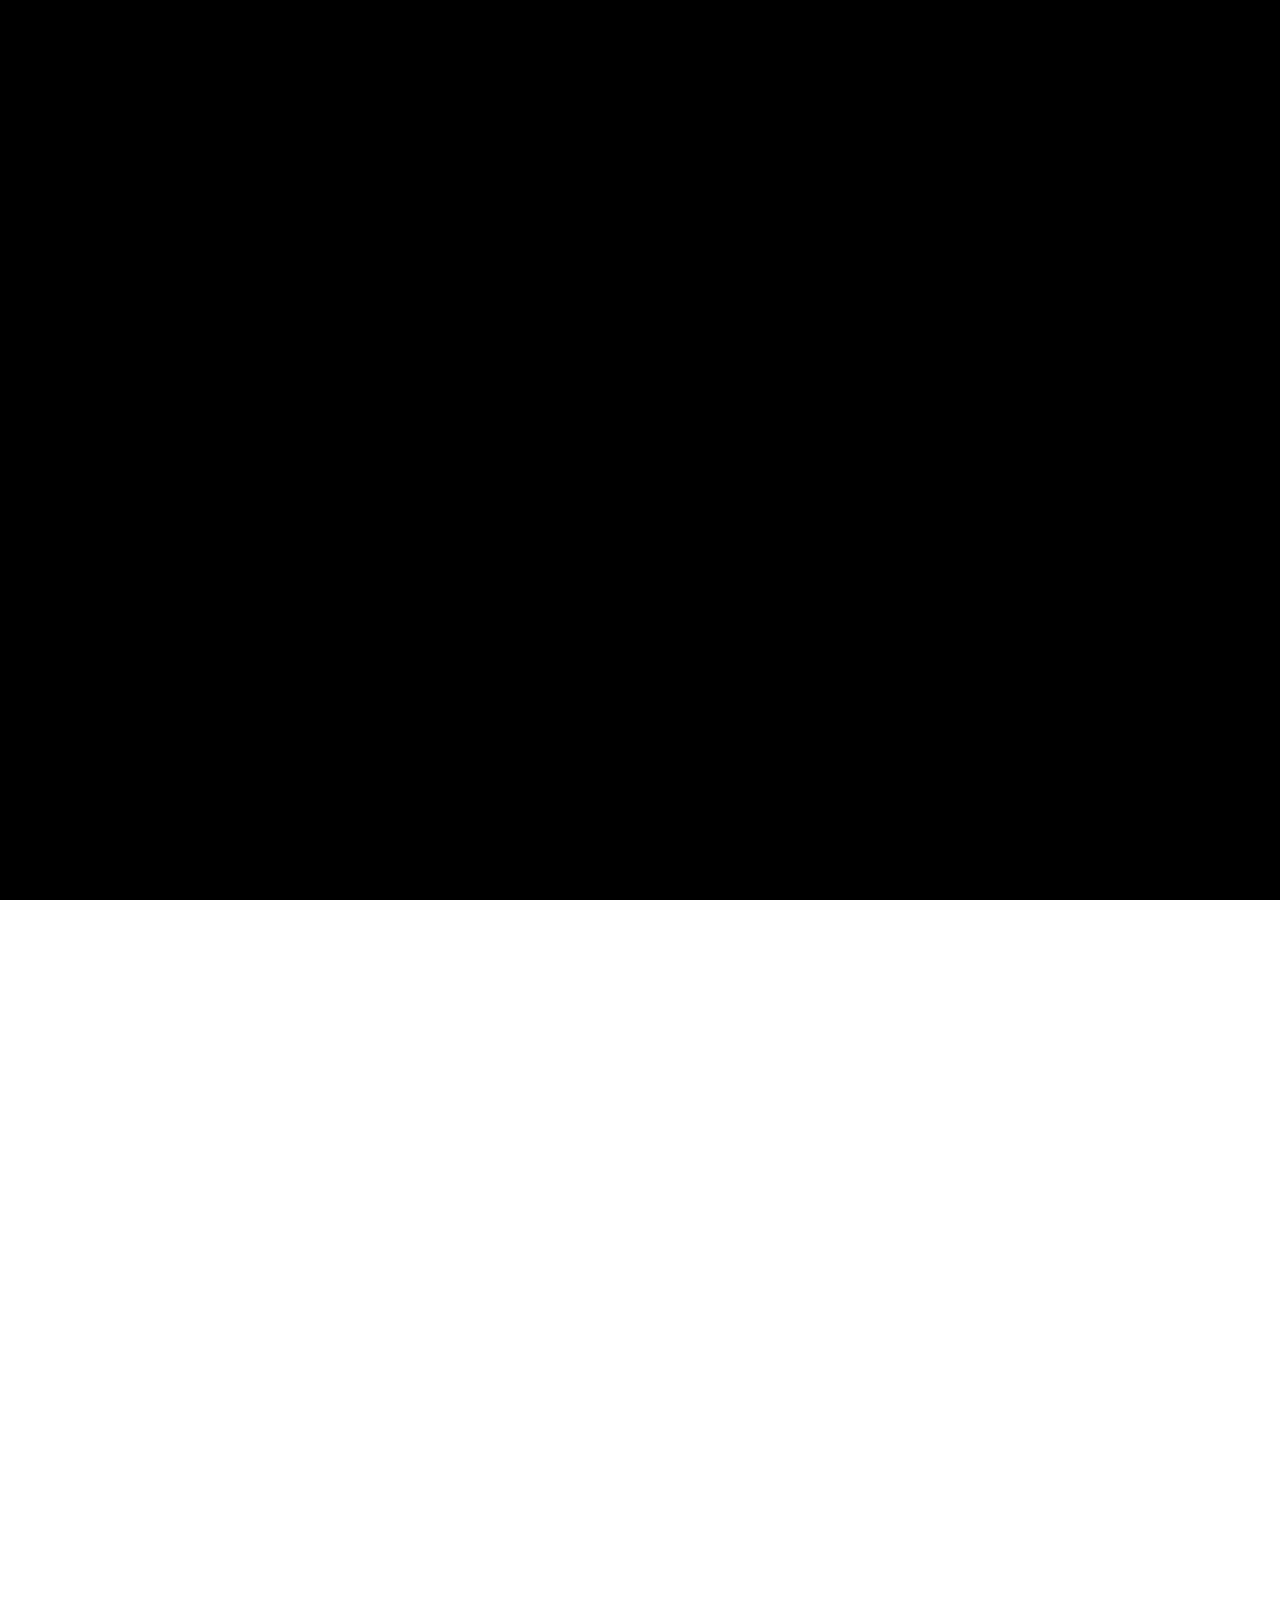
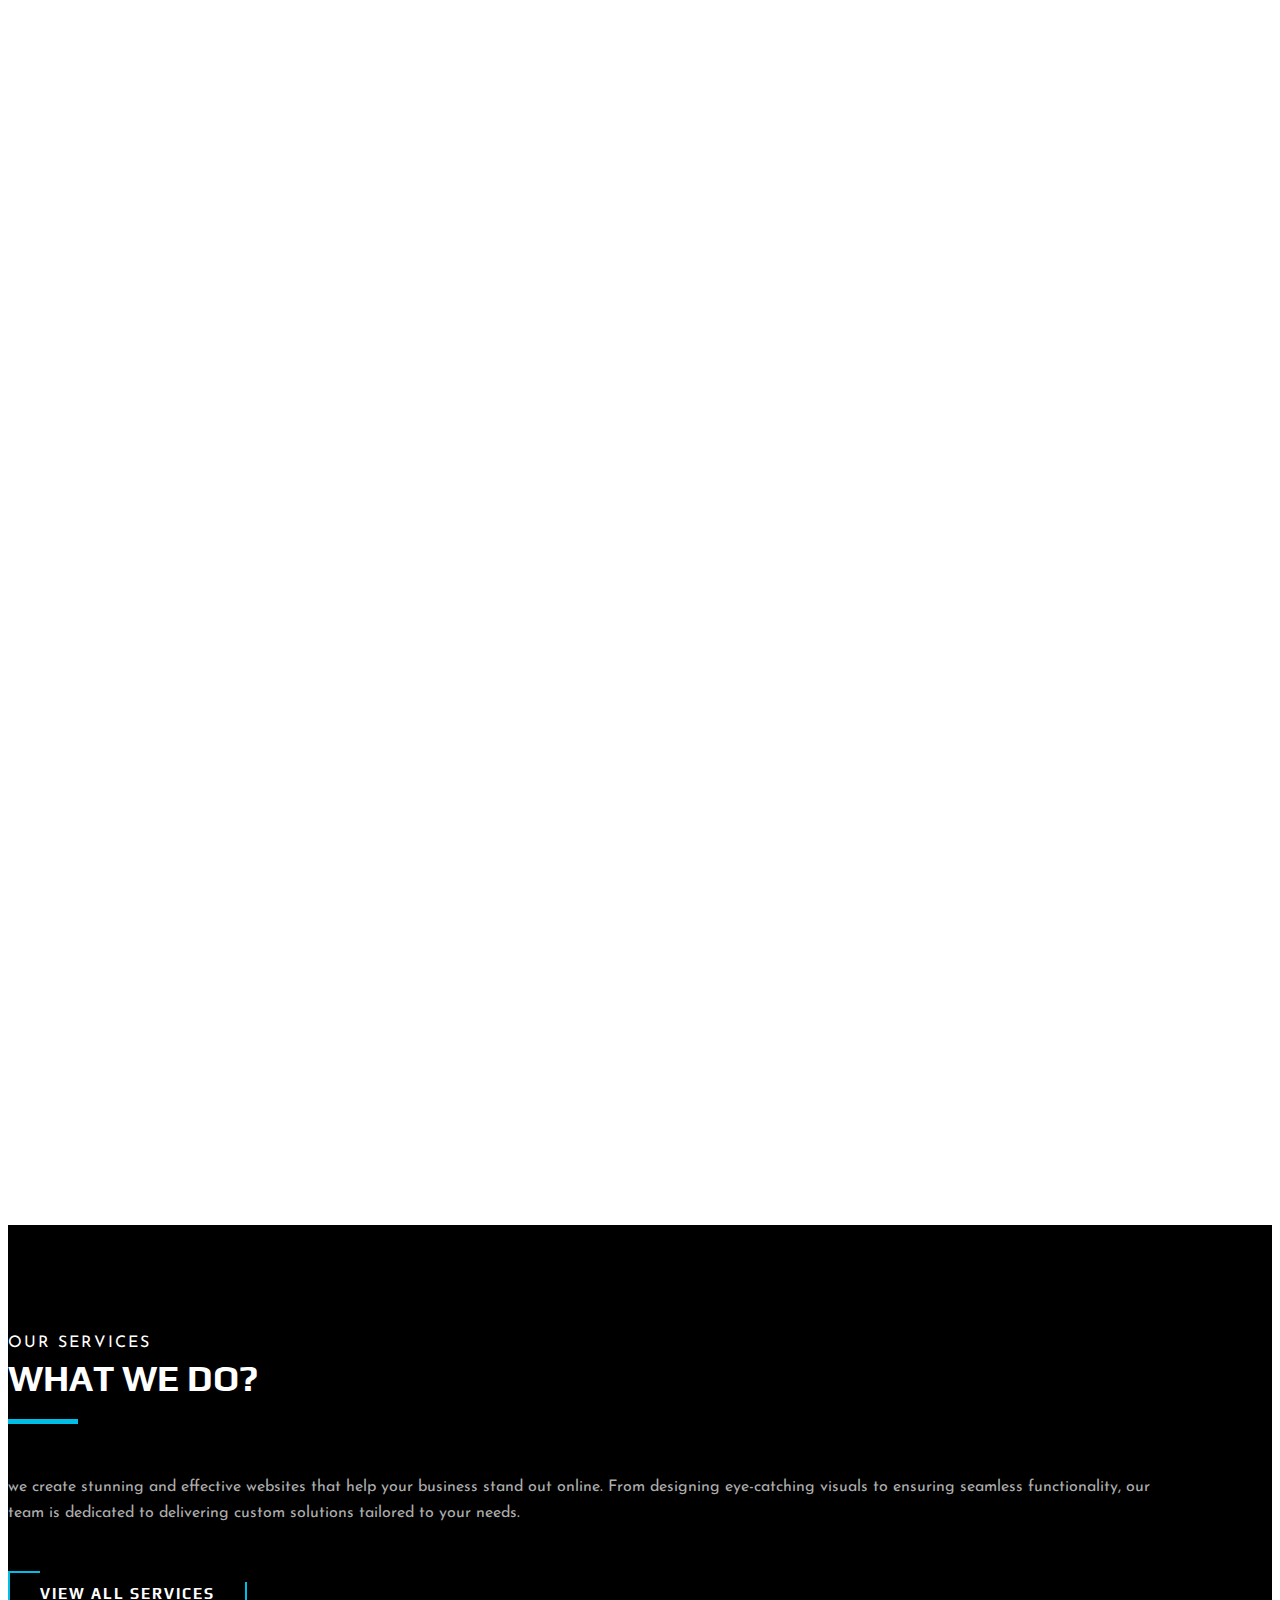
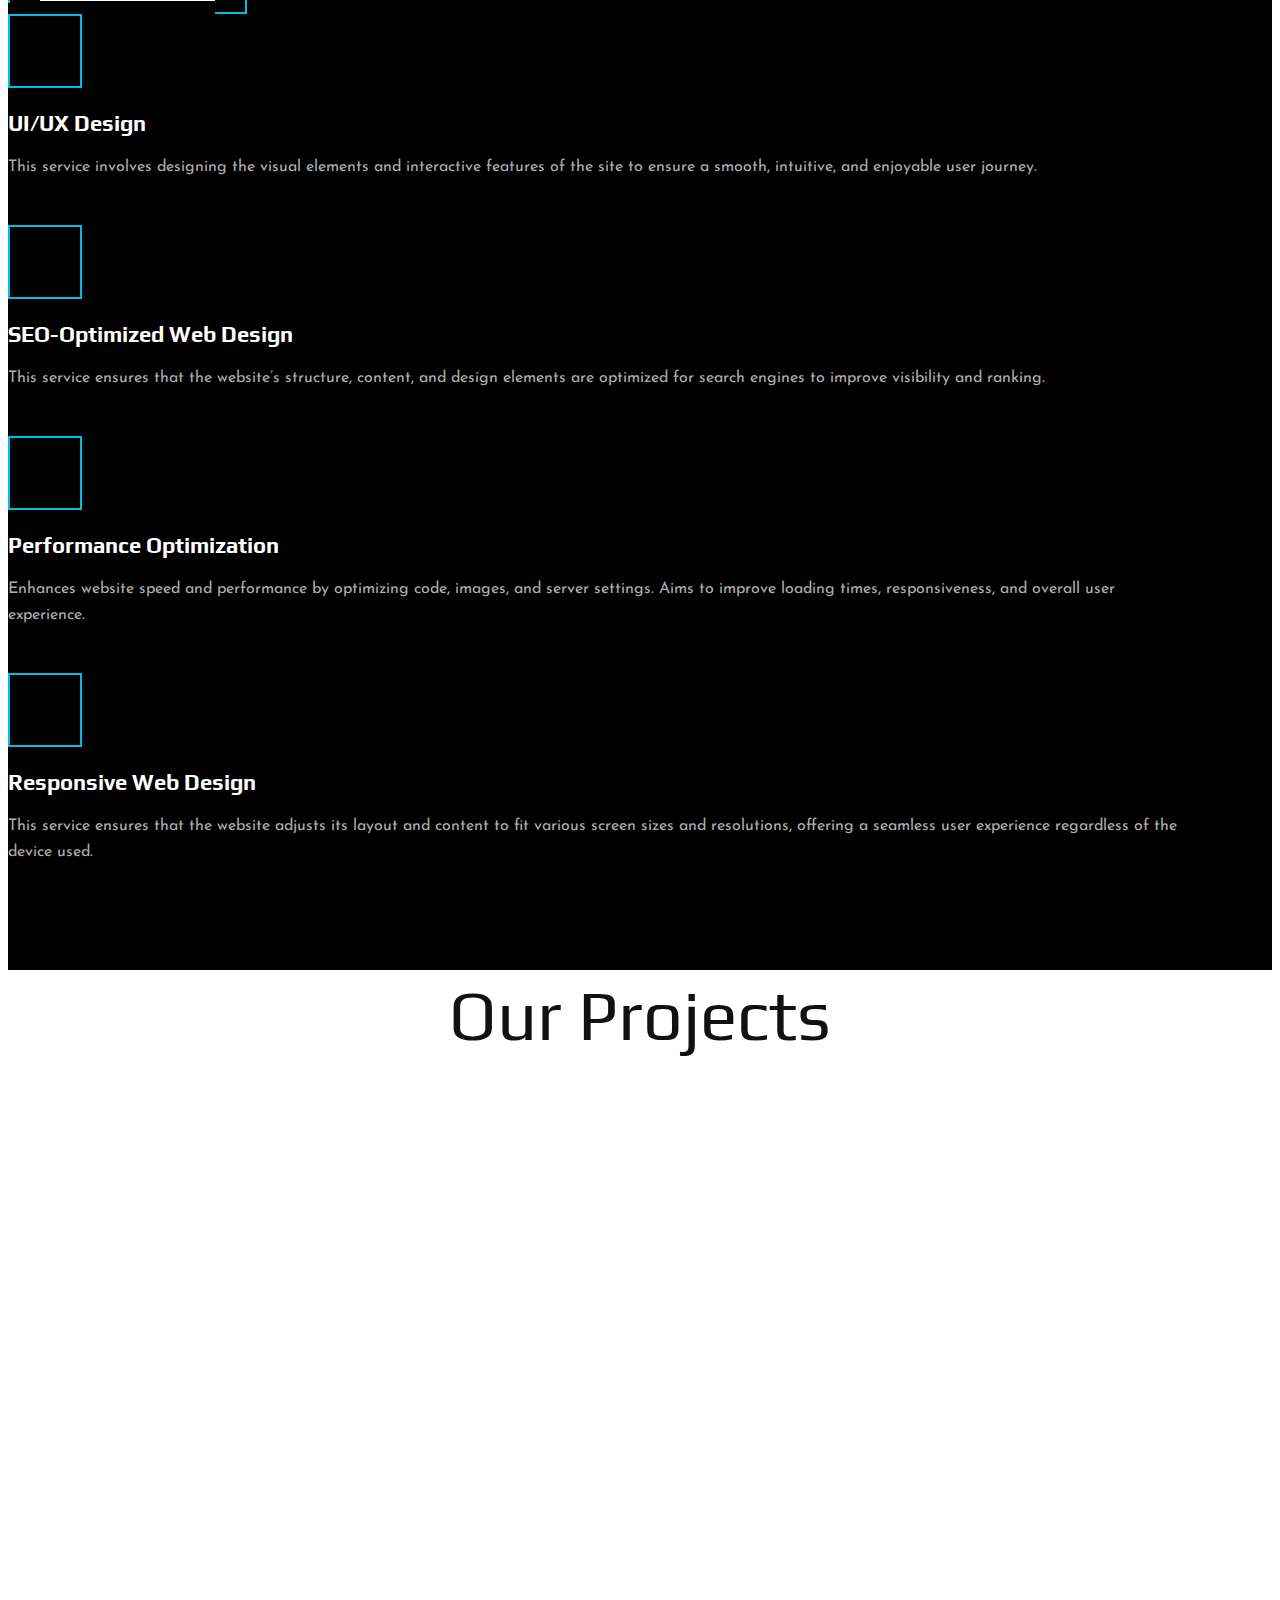
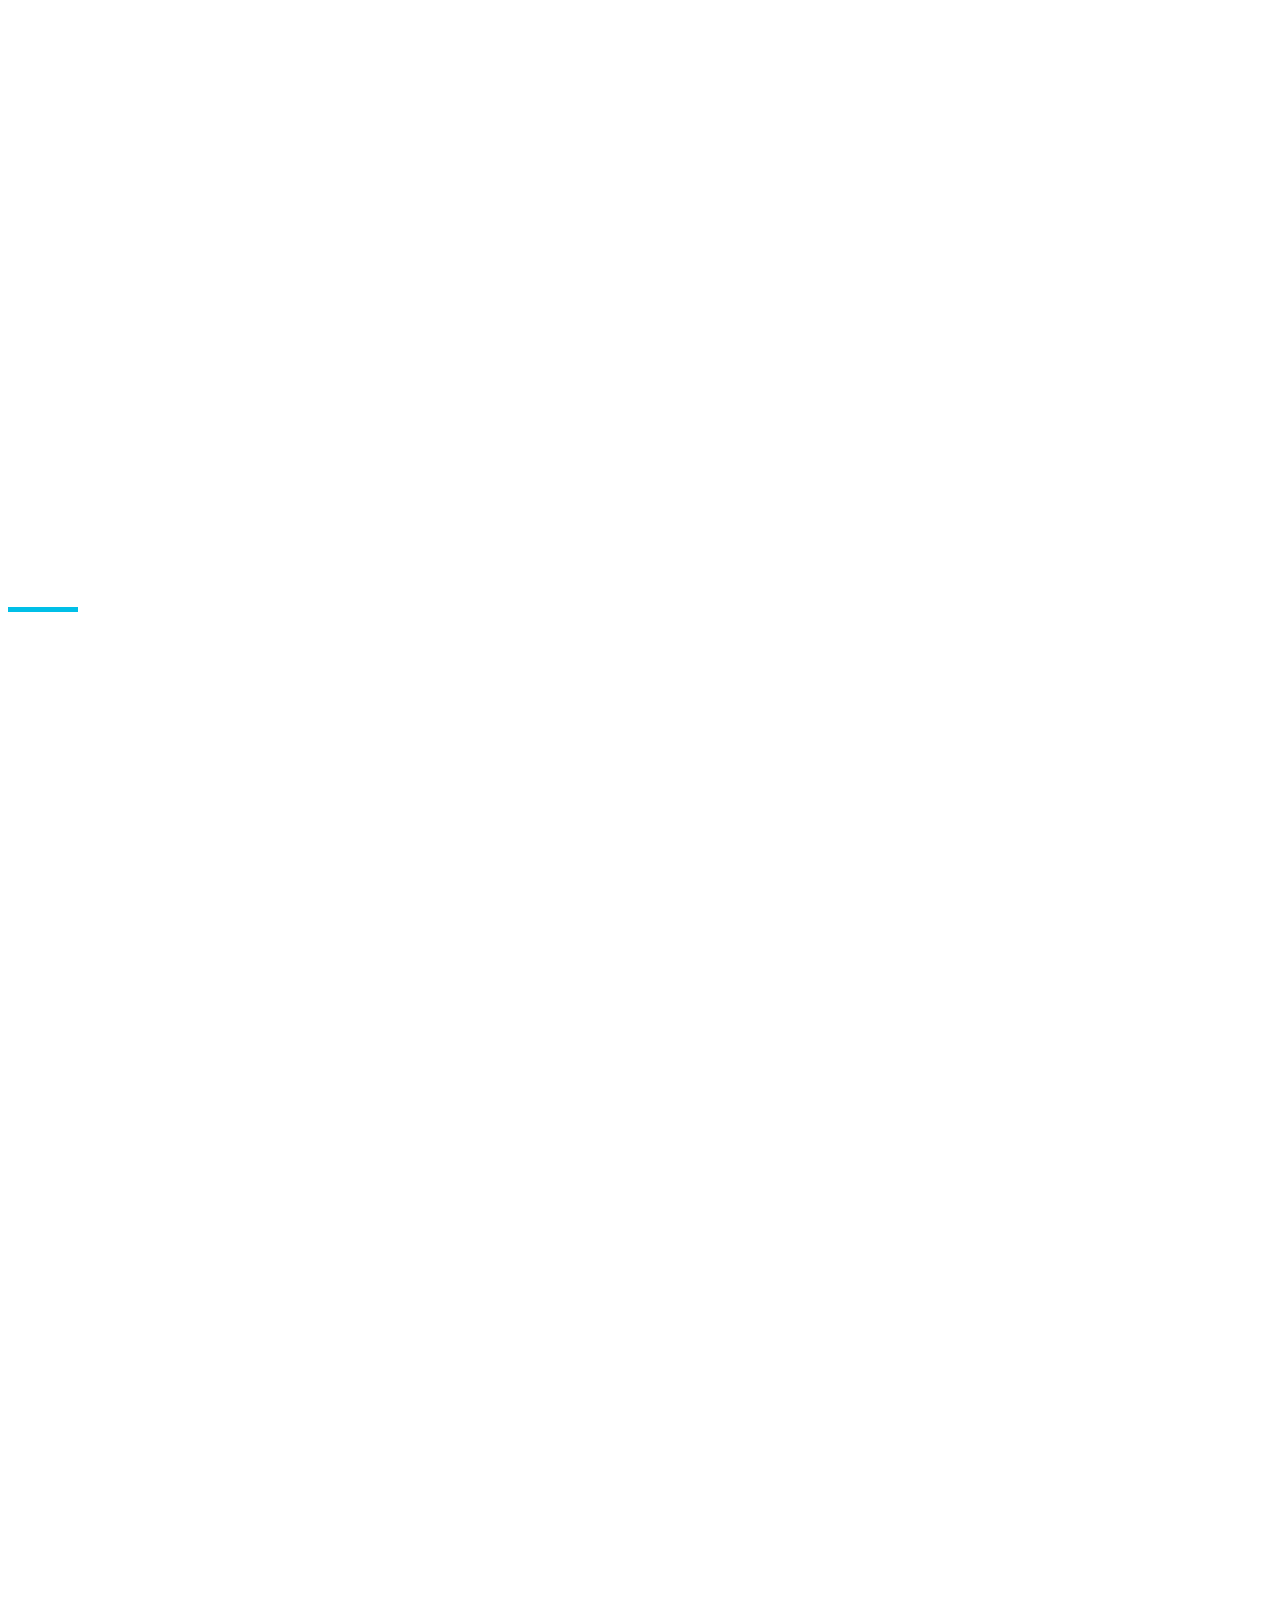
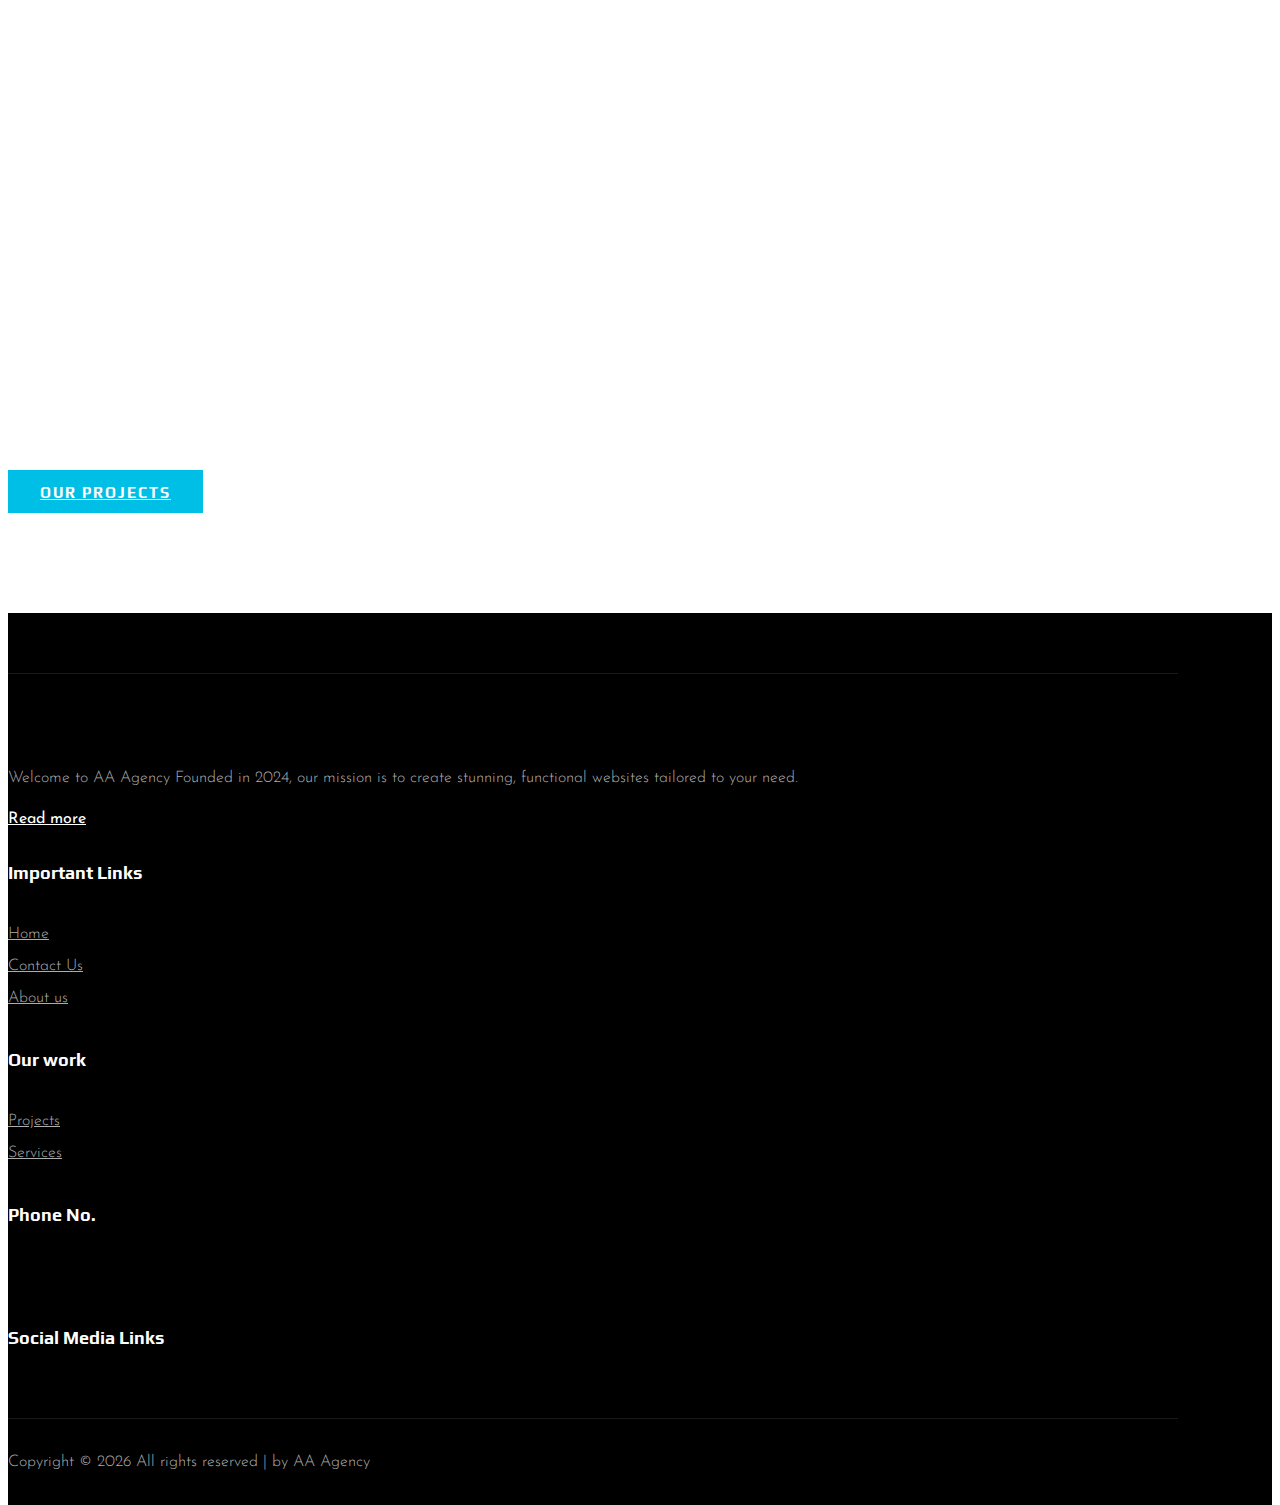
==== commit 86e0259e: "bug fixing" ====
--- a/index.html
+++ b/index.html
@@ -47,25 +47,10 @@
                                 <li><a href="./about.html">About</a></li>
                                 <li><a href="./portfolio.html">Projects</a></li>
                                 <li><a href="./services.html">Services</a></li>
-                                <li><a href="#">Pages</a>
-                                    <ul class="dropdown">
-                                        <li><a href="./about.html">About</a></li>
-                                        <li><a href="./portfolio.html">Porjects</a></li>
-                                        <li><a href="./services.html">Services</a></li>
-                                        <li><a href="./blog-details.html">Blog</a></li>
-                                    </ul>
-                                </li>
                                 <li><a href="./contact.html">Contact</a></li>
                             </ul>
                         </nav>
-                        <div class="header__nav__social">
-                            <a href="#"><i class="fa fa-facebook"></i></a>
-                            <a href="#"><i class="fa fa-twitter"></i></a>
-                            <a href="#"><i class="fa fa-dribbble"></i></a>
-                            <a href="#"><i class="fa fa-instagram"></i></a>
-                            <a href="#"><i class="fa fa-youtube-play"></i></a>
-                        </div>
-                    </div>
+                        </div>
                 </div>
             </div>
             <div id="mobile-menu-wrap"></div>
@@ -76,40 +61,40 @@
     <!-- Hero Section Begin -->
     <section class="hero">
         <div class="hero__slider owl-carousel">
-            <div class="hero__item set-bg" data-setbg="img/hero/hero5.jpg">
+            <div class="hero__item set-bg" data-setbg="img/hero/hero6.jpeg">
+                <div class="container">
+                    <div class="row">
+                        <div class="col-lg-6">
+                            <div class="hero__text">
+                                <span>we Are</span>
+                                <h2>Web Developer</h2>
+                                <a href="./about.html" class="primary-btn">See more about us</a>
+                            </div>
+                        </div>
+                    </div>
+                </div>
+            </div>
+            <div class="hero__item set-bg" data-setbg="img/hero/hero6.jpeg">
                 <div class="container">
                     <div class="row">
                         <div class="col-lg-6">
                             <div class="hero__text">
                                 <span>we Are</span>
                                 <h2>Web Designer</h2>
-                                <a href="#" class="primary-btn">See more about us</a>
-                            </div>
-                        </div>
-                    </div>
-                </div>
-            </div>
-            <div class="hero__item set-bg" data-setbg="img/hero/hero6.jpg">
+                                <a href="./about.html" class="primary-btn">See more about us</a>
+                            </div>
+                        </div>
+                    </div>
+                </div>
+            </div>
+            <div class="hero__item set-bg" data-setbg="img/hero/hero6.jpeg">
                 <div class="container">
                     <div class="row">
                         <div class="col-lg-6">
                             <div class="hero__text">
                                 <span>we Are</span>
-                                <h2>Freelancer</h2>
-                                <a href="#" class="primary-btn">See more about us</a>
-                            </div>
-                        </div>
-                    </div>
-                </div>
-            </div>
-            <div class="hero__item set-bg" data-setbg="img/hero/hero7.jpg">
-                <div class="container">
-                    <div class="row">
-                        <div class="col-lg-6">
-                            <div class="hero__text">
-                                <span>we Are</span>
-                                <h2>Entrepreneur</h2>
-                                <a href="#" class="primary-btn">See more about us</a>
+                                <h2>UI/UX Designer</h2>
+                                <a href="./about.html" class="primary-btn">See more about us</a>
                             </div>
                         </div>
                     </div>
@@ -130,7 +115,7 @@
                             <h2>What We do?</h2>
                         </div>
                         <p>we create stunning and effective websites that help your business stand out online. From designing eye-catching visuals to ensuring seamless functionality, our team is dedicated to delivering custom solutions tailored to your needs. </p>
-                        <a href="#" class="primary-btn">View all services</a>
+                        <a href="./services.html" class="primary-btn">View all services</a>
                     </div>
                 </div>
                 <div class="col-lg-8">
@@ -138,7 +123,7 @@
                         <div class="col-lg-6 col-md-6 col-sm-6">
                             <div class="services__item">
                                 <div class="services__item__icon">
-                                    <img src="img/icons/si-1.png" alt="">
+                                    <img src="img/icons/si-5.png" alt="">
                                 </div>
                                 <h4>UI/UX Design</h4>
                                 <p>This service involves designing the visual elements and interactive features of the site to ensure a smooth, intuitive, and enjoyable user journey.</p>
@@ -147,7 +132,7 @@
                         <div class="col-lg-6 col-md-6 col-sm-6">
                             <div class="services__item">
                                 <div class="services__item__icon">
-                                    <img src="img/icons/si-2.png" alt="">
+                                    <img src="img/icons/si-6.png" alt="">
                                 </div>
                                 <h4>SEO-Optimized Web Design</h4>
                                 <p>This service ensures that the website’s structure, content, and design elements are optimized for search engines to improve visibility and ranking. </p>
@@ -156,7 +141,7 @@
                         <div class="col-lg-6 col-md-6 col-sm-6">
                             <div class="services__item">
                                 <div class="services__item__icon">
-                                    <img src="img/icons/si-3.png" alt="">
+                                    <img src="img/icons/si-7.png" alt="">
                                 </div>
                                 <h4>Performance Optimization</h4>
                                 <p>Enhances website speed and performance by optimizing code, images, and server settings. Aims to improve loading times, responsiveness, and overall user experience.</p>
@@ -165,7 +150,7 @@
                         <div class="col-lg-6 col-md-6 col-sm-6">
                             <div class="services__item">
                                 <div class="services__item__icon">
-                                    <img src="img/icons/si-4.png" alt="">
+                                    <img src="img/icons/si-8.png" alt="">
                                 </div>
                                 <h4>Responsive Web Design</h4>
                                 <p>This service ensures that the website adjusts its layout and content to fit various screen sizes and resolutions, offering a seamless user experience regardless of the device used.</p>
@@ -236,56 +221,8 @@
     </section>
     <!-- Work Section End -->
 
-    <!-- Counter Section Begin -->
-   
-    <section class="counter">
-        <div class="container">
-            <div class="counter__content">
-                <div class="row">
-                    <div class="col-lg-3 col-md-6 col-sm-6">
-                        <div class="counter__item">
-                            <div class="counter__item__text">
-                                <img src="img/icons/ci-1.png" alt="">
-                                <h2 class="counter_num">230</h2>
-                                <p>Compled Projects</p>
-                            </div>
-                        </div>
-                    </div>
-                    <div class="col-lg-3 col-md-6 col-sm-6">
-                        <div class="counter__item second__item">
-                            <div class="counter__item__text">
-                                <img src="img/icons/ci-2.png" alt="">
-                                <h2 class="counter_num">1068</h2>
-                                <p>Happy clients</p>
-                            </div>
-                        </div>
-                    </div>
-                    <div class="col-lg-3 col-md-6 col-sm-6">
-                        <div class="counter__item third__item">
-                            <div class="counter__item__text">
-                                <img src="img/icons/ci-3.png" alt="">
-                                <h2 class="counter_num">230</h2>
-                                <p>Perspective clients</p>
-                            </div>
-                        </div>
-                    </div>
-                    <div class="col-lg-3 col-md-6 col-sm-6">
-                        <div class="counter__item four__item">
-                            <div class="counter__item__text">
-                                <img src="img/icons/ci-4.png" alt="">
-                                <h2 class="counter_num">230</h2>
-                                <p>Compled Projects</p>
-                            </div>
-                        </div>
-                    </div>
-                </div>
-            </div>
-        </div>
-    </section>
-    <!-- Counter Section End -->
-
-    <!-- Team Section Begin -->
-    <section class="team spad set-bg" data-setbg="img/ser.jpg">
+        <!-- Team Section Begin -->
+    <section class="team spad set-bg" data-setbg="img/team-bg.jpeg">
         <div class="container">
             <div class="row">
                 <div class="col-lg-12">
@@ -295,185 +232,71 @@
                     </div>
                 </div>
             </div>
-             <div class="row">
-                <div class="col-lg-3 col-md-6 col-sm-6 p-0">
+            <div class="team_grp">
+                <div class="col-lg-3 col-md-6 col-sm-6 p-0 m-4">
                     <div class="team__item set-bg" data-setbg="img/team/aarti.webp">
                         <div class="team__item__text">
-                            <h4>Aarti Mahamuni</h4>
+                            <h4>Aarti Mahamune</h4>
                             <p>Web Developer</p>
                             <div class="team__item__social">
-                                <a href="#"><i class="fa fa-facebook"></i></a>
-                                <a href="#"><i class="fa fa-twitter"></i></a>
-                                <a href="#"><i class="fa fa-dribbble"></i></a>
-                                <a href="#"><i class="fa fa-instagram"></i></a>
+                                <a href="https://www.linkedin.com/in/aarti-mahamune-b69a42268/" target="_blank" rel="noopener noreferrer"><i class="fa fa-linkedin"></i></a>
+                                <a href="https://x.com/AartiMahamune" target="_blank" rel="noopener noreferrer"><i class="fa fa-twitter"></i></a>
+                                <a href="https://www.instagram.com/aartimahamune19/" target="_blank" rel="noopener noreferrer"><i class="fa fa-instagram" target="_blank" rel="noopener noreferrer"></i></a>
+                                <a href="https://github.com/aartimahamune" target="_blank" rel="noopener noreferrer"><i class="fa fa-github" target="_blank" rel="noopener noreferrer"></i></a>
+
                             </div>
                         </div>
                     </div>
                 </div> 
-                <div class="col-lg-3 col-md-6 col-sm-6 p-0">
+                <div class="col-lg-3 col-md-6 col-sm-6 p-0 m-4">
                     <div class="team__item team__item--second set-bg" data-setbg="img/team/akshata.webp">
                         <div class="team__item__text">
                             <h4>Akshata Umagol</h4>
                             <p>Web Developer</p>
                             <div class="team__item__social">
-                                <a href="#"><i class="fa fa-facebook"></i></a>
+                                <a href="https://www.linkedin.com/in/akshataumagol/" target="_blank" rel="noopener noreferrer"><i class="fa fa-linkedin"></i></a>
                                 <a href="#"><i class="fa fa-twitter"></i></a>
-                                <a href="#"><i class="fa fa-dribbble"></i></a>
-                                <a href="#"><i class="fa fa-instagram"></i></a>
-                            </div>
-                        </div>
-                    </div>
-                </div>
-                <!-- <div class="col-lg-3 col-md-6 col-sm-6 p-0">
-                    <div class="team__item team__item--third set-bg" data-setbg="img/team/team-3.jpg">
+                                <a href="https://www.instagram.com/akshataumagol/" target="_blank" rel="noopener noreferrer"><i class="fa fa-instagram"></i></a>
+                                <a href="https://github.com/akshataumagol" target="_blank" rel="noopener noreferrer"><i class="fa fa-github" target="_blank" rel="noopener noreferrer"></i></a>
+
+                            </div>
+                        </div>
+                    </div>
+                </div>
+                <div class="col-lg-3 col-md-6 col-sm-6 p-0 m-4">
+                    <div class="team__item team__item--third set-bg" data-setbg="img/team/akshata.webp">
                         <div class="team__item__text">
-                            <h4>AMANDA STONE</h4>
-                            <p>Videographer</p>
+                            <h4>Nutan Sathe</h4>
+                            <p>Web Developer</p>
                             <div class="team__item__social">
-                                <a href="#"><i class="fa fa-facebook"></i></a>
+                                <a href="https://www.linkedin.com/in/nutan-sathe-861751260/" target="_blank" rel="noopener noreferrer"><i class="fa fa-linkedin"></i></a>
                                 <a href="#"><i class="fa fa-twitter"></i></a>
-                                <a href="#"><i class="fa fa-dribbble"></i></a>
-                                <a href="#"><i class="fa fa-instagram"></i></a>
-                            </div>
-                        </div>
-                    </div>
-                </div>-->
-                <!-- <div class="col-lg-3 col-md-6 col-sm-6 p-0">
-                    <div class="team__item team__item--four set-bg" data-setbg="img/team/team-4.jpg">
-                        <div class="team__item__text">
-                            <h4>AMANDA STONE</h4>
-                            <p>Videographer</p>
-                            <div class="team__item__social">
-                                <a href="#"><i class="fa fa-facebook"></i></a>
-                                <a href="#"><i class="fa fa-twitter"></i></a>
-                                <a href="#"><i class="fa fa-dribbble"></i></a>
-                                <a href="#"><i class="fa fa-instagram"></i></a>
-                            </div>
-                        </div>
-                    </div>
-                </div> -->
+                                <a href="https://www.instagram.com/sathe.nutan/" target="_blank" rel="noopener noreferrer"><i class="fa fa-instagram"></i></a>
+                                <a href="https://github.com/nutansathe" target="_blank" rel="noopener noreferrer"><i class="fa fa-github" target="_blank" rel="noopener noreferrer"></i></a>
+
+                            </div>
+                        </div>
+                    </div>
+                </div>
+            </div>
                 <div class="col-lg-12 p-0">
                     <div class="team__btn">
-                        <a href="#" class="primary-btn">Meet Our Team</a>
-                    </div>
-                </div>
-            </div>
+                        <a href="./about.html" class="primary-btn">Meet Our Team</a>
+                    </div>
+                </div>
         </div>
     </section>
     <!-- Team Section End -->
 
-    <!-- Latest Blog Section Begin -->
-    <section class="latest spad">
-        <div class="container">
-            <div class="row">
-                <div class="col-lg-12">
-                    <div class="section-title center-title">
-                        <span>Our Blog</span>
-                        <h2>Blog Update</h2>
-                    </div>
-                </div>
-            </div>
-            <div class="row">
-                <div class="latest__slider owl-carousel">
-                    <div class="col-lg-4">
-                        <div class="blog__item latest__item">
-                            <h4>What Makes Users Want to Share a Video on Social Media?</h4>
-                            <ul>
-                                <li>Jan 03, 2020</li>
-                                <li>05 Comment</li>
-                            </ul>
-                            <p>We recently launched a new website for a Vital client and wanted to share some of the
-                                cool features we were able...</p>
-                            <a href="#">Read more <span class="arrow_right"></span></a>
-                        </div>
-                    </div>
-                    <div class="col-lg-4">
-                        <div class="blog__item latest__item">
-                            <h4>Bumper Ads: How to Tell a Story in 6 Seconds</h4>
-                            <ul>
-                                <li>Jan 03, 2020</li>
-                                <li>05 Comment</li>
-                            </ul>
-                            <p>We recently launched a new website for a Vital client and wanted to share some of the
-                                cool features we were able...</p>
-                            <a href="#">Read more <span class="arrow_right"></span></a>
-                        </div>
-                    </div>
-                    <div class="col-lg-4">
-                        <div class="blog__item latest__item">
-                            <h4>What Makes Users Want to Share a Video on Social Media?</h4>
-                            <ul>
-                                <li>Jan 03, 2020</li>
-                                <li>05 Comment</li>
-                            </ul>
-                            <p>We recently launched a new website for a Vital client and wanted to share some of the
-                                cool features we were able...</p>
-                            <a href="#">Read more <span class="arrow_right"></span></a>
-                        </div>
-                    </div>
-                    <div class="col-lg-4">
-                        <div class="blog__item latest__item">
-                            <h4>Bumper Ads: How to Tell a Story in 6 Seconds</h4>
-                            <ul>
-                                <li>Jan 03, 2020</li>
-                                <li>05 Comment</li>
-                            </ul>
-                            <p>We recently launched a new website for a Vital client and wanted to share some of the
-                                cool features we were able...</p>
-                            <a href="#">Read more <span class="arrow_right"></span></a>
-                        </div>
-                    </div>
-                    <div class="col-lg-4">
-                        <div class="blog__item latest__item">
-                            <h4>What Makes Users Want to Share a Video on Social Media?</h4>
-                            <ul>
-                                <li>Jan 03, 2020</li>
-                                <li>05 Comment</li>
-                            </ul>
-                            <p>We recently launched a new website for a Vital client and wanted to share some of the
-                                cool features we were able...</p>
-                            <a href="#">Read more <span class="arrow_right"></span></a>
-                        </div>
-                    </div>
-                    <div class="col-lg-4">
-                        <div class="blog__item latest__item">
-                            <h4>What Makes Users Want to Share a Video on Social Media?</h4>
-                            <ul>
-                                <li>Jan 03, 2020</li>
-                                <li>05 Comment</li>
-                            </ul>
-                            <p>We recently launched a new website for a Vital client and wanted to share some of the
-                                cool features we were able...</p>
-                            <a href="#">Read more <span class="arrow_right"></span></a>
-                        </div>
-                    </div>
-                    <div class="col-lg-4">
-                        <div class="blog__item latest__item">
-                            <h4>What Makes Users Want to Share a Video on Social Media?</h4>
-                            <ul>
-                                <li>Jan 03, 2020</li>
-                                <li>05 Comment</li>
-                            </ul>
-                            <p>We recently launched a new website for a Vital client and wanted to share some of the
-                                cool features we were able...</p>
-                            <a href="#">Read more <span class="arrow_right"></span></a>
-                        </div>
-                    </div>
-                </div>
-            </div>
-        </div>
-    </section>
-    <!-- Latest Blog Section End -->
-
-    <!-- Call To Action Section Begin -->
-    <section class="callto spad set-bg" data-setbg="img/callto-bg.jpg">
+<!-- Call To Action Section Begin -->
+    <section class="callto spad set-bg">
         <div class="container">
             <div class="row">
                 <div class="col-lg-8">
                     <div class="callto__text">
                         <h2>Transforming Ideas into Innovative Web Solutions</h2>
                         <p>Turning Vision into Virtual Reality</p>
-                        <a href="#">Our Projects</a>
+                        <a href="./portfolio.html">Our Projects</a>
                     </div>
                 </div>
             </div>
@@ -488,17 +311,11 @@
                 <div class="row">
                     <div class="col-lg-6 col-md-6">
                         <div class="footer__top__logo">
-                            <a href="#"><img src="img/design.png" alt=""></a>
+                            
                         </div>
                     </div>
                     <div class="col-lg-6 col-md-6">
-                        <div class="footer__top__social">
-                            <a href="#"><i class="fa fa-facebook"></i></a>
-                            <a href="#"><i class="fa fa-twitter"></i></a>
-                            <a href="#"><i class="fa fa-dribbble"></i></a>
-                            <a href="#"><i class="fa fa-instagram"></i></a>
-                            <a href="#"><i class="fa fa-youtube-play"></i></a>
-                        </div>
+                        
                     </div>
                 </div>
             </div>
@@ -506,20 +323,19 @@
                 <div class="row">
                     <div class="col-lg-4 col-md-6 col-sm-6">
                         <div class="footer__option__item">
-                            <h5>About us</h5>
-                            <p>Welcome to AA Agency Founded in 2024, our mission is to create stunning,
+                            <a href="#"><img src="img/design.png" alt=""></a>
+                            <p class="mt-4">Welcome to AA Agency Founded in 2024, our mission is to create stunning,
                                  functional websites tailored to your need. </p>
-                            <a href="#" class="read__more">Read more <span class="arrow_right"></span></a>
+                            <a href="./about.html" class="read__more">Read more <span class="arrow_right"></span></a>
                         </div>
                     </div>
                     <div class="col-lg-2 col-md-3 col-sm-3">
                         <div class="footer__option__item">
-                            <h5>Who we are</h5>
+                            <h5>Important Links</h5>
                             <ul>
-                                <li><a href="#">Team</a></li>
-                                <li><a href="#">Contact us</a></li>
-                                <li><a href="#">Project</a></li>
-                                <li><a href="#">About us</a></li>
+                                <li><a href="#">Home</a></li>
+                                <li><a href="./contact.html">Contact Us</a></li>
+                                <li><a href="./about.html">About us</a></li>
                             </ul>
                         </div>
                     </div>
@@ -527,22 +343,27 @@
                         <div class="footer__option__item">
                             <h5>Our work</h5>
                             <ul>
-                                <li><a href="#">Feature</a></li>
-                                <li><a href="#">Latest</a></li>
-                                <li><a href="#">Browse Archive</a></li>
-                                <li><a href="#">Video for web</a></li>
+                                <li><a href="./portfolio.html">Projects</a></li>
+                                <li><a href="./services.html">Services</a></li>
                             </ul>
                         </div>
                     </div>
-                    <div class="col-lg-4 col-md-12">
+                    
+                    <div class="col-lg-2 col-md-3 col-sm-3">
                         <div class="footer__option__item">
-                            <h5>Newsletter</h5>
-                            <p>Your Monthly Dose of Web Development News!</p>
-                            <form action="#">
-                                <input type="text" placeholder="Email">
-                                <button type="submit"><i class="fa fa-send"></i></button>
-                            </form>
-                        </div>
+                            <h5>Phone No.</h5>
+                            <ul>
+                                <li><div>9325132576</div></li>
+                                <li><div>9284906883</div></li>
+                            </ul>
+                        </div>
+                    </div>
+                    <div class="footer__option__item">
+                        <h5 class="links">Social Media Links</h5>
+                        <ul class="footer_social">
+                            <li class="social"><a class="fa fa-twitter" href="#"></a></li>
+                            <li class="social"><a class="fa fa-linkedin" href="#"></a></li>
+                        </ul>
                     </div>
                 </div>
             </div>
--- a/css/style.css
+++ b/css/style.css
@@ -792,7 +792,7 @@
 }
 .blog__item.latest__item:hover {
   border: 1px solid #222222 !important;
-  background: url(../img/blog/blog-1.jpg);
+  background: url(../img/blog/bg2.jpg);
   background-size: cover;
 }
 
@@ -1028,7 +1028,7 @@
   About
 -----------------------*/
 .about {
-  background: black;
+  background: rgb(24, 22, 22);
   padding-bottom: 150px;
 }
 
@@ -1181,7 +1181,7 @@
   Services Page
 -----------------------*/
 .services-page {
-  background-image: url(/home/l/Desktop/website/img/ser.jpg);
+  background-image: url(../img/ser.jpg);
   padding-bottom: 50px;
 }
 
@@ -1189,7 +1189,7 @@
   Logo
 -----------------------*/
 .logo {
-  background-image: url(/home/l/Desktop/website/img/ser.jpg);
+  background-image: url(../img/ser.jpg);
   padding: 100px 20px;
 }
 
@@ -1359,7 +1359,7 @@
 }
 .blog__item:hover {
   border: 1px solid transparent !important;
-  background: url(../img/blog/blog-2.jpg) no-repeat;
+  background: url(../img/blog/blog-1.jpg) no-repeat;
   background-size: cover;
 }
 .blog__item:hover ul li {
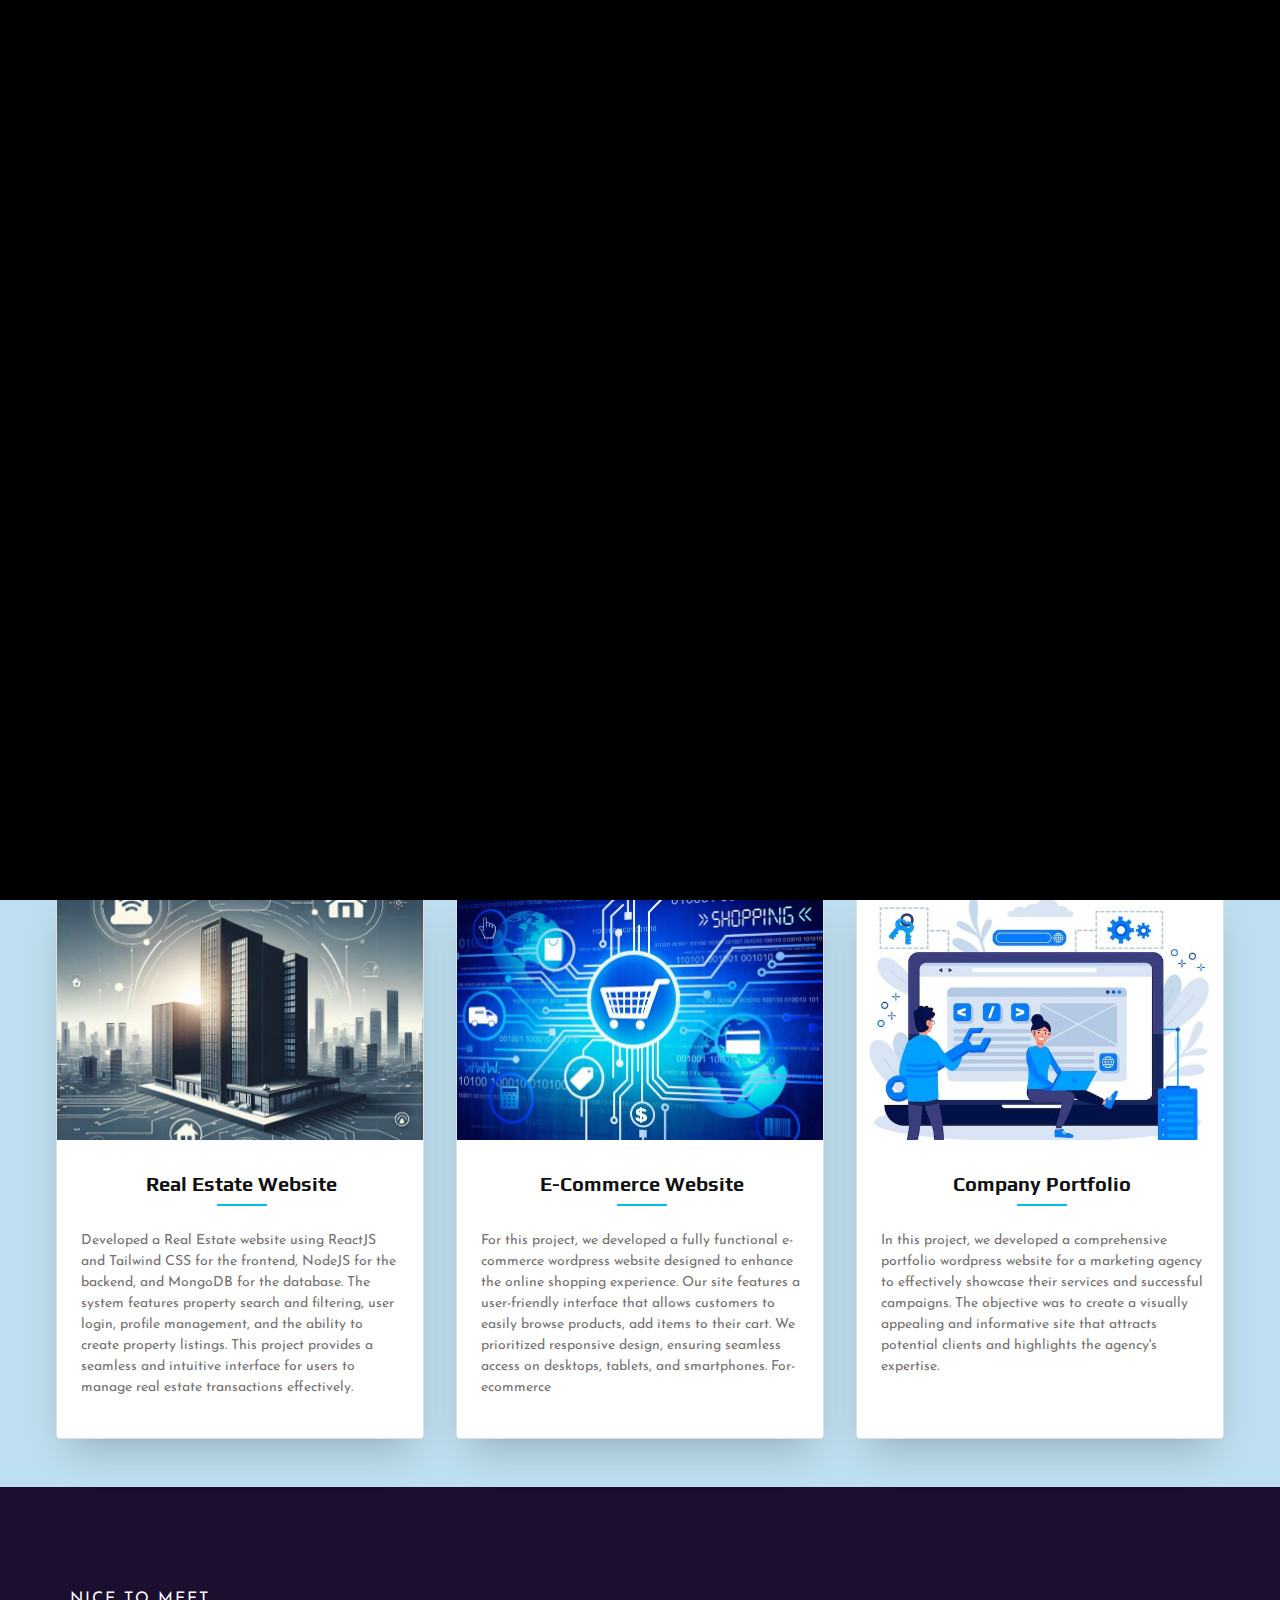
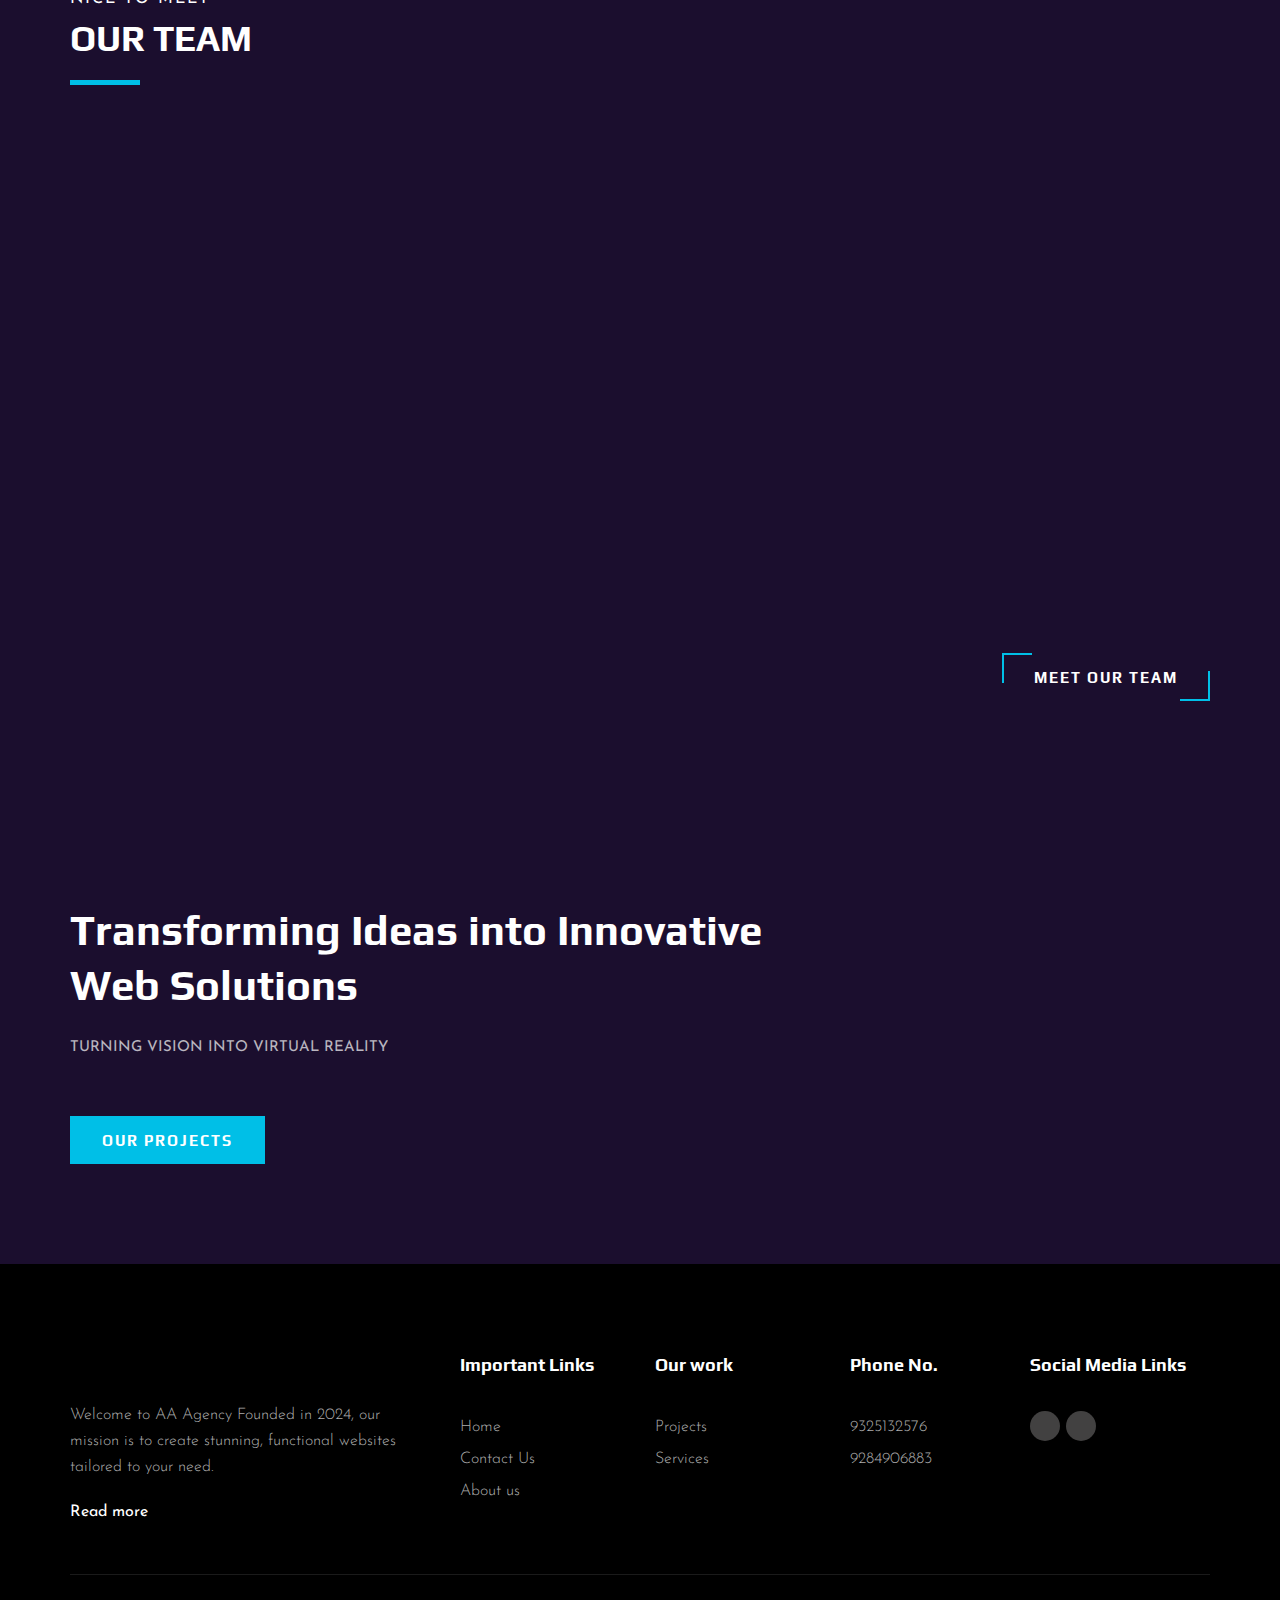
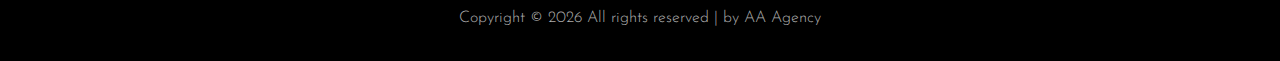
==== commit 42ba8d01: "new update in portfolio" ====
--- a/index.html
+++ b/index.html
@@ -3,11 +3,11 @@
 
 <head>
     <meta charset="UTF-8">
-    <meta name="description" content="Videograph Template">
-    <meta name="keywords" content="Videograph, unica, creative, html">
+    <meta name="description" content="Solvonest Web Solutions">
+    <meta name="keywords" content="web, solutions, FreeLancing, web developers">
     <meta name="viewport" content="width=device-width, initial-scale=1.0">
     <meta http-equiv="X-UA-Compatible" content="ie=edge">
-    <title>AA FreeLancing</title>
+    <title>Solvonest</title>
 
     <!-- Google Font -->
     <link href="https://fonts.googleapis.com/css2?family=Play:wght@400;700&display=swap" rel="stylesheet">
@@ -36,7 +36,7 @@
             <div class="row">
                 <div class="col-lg-2">
                     <div class="header__logo">
-                        <a href="./index.html"><img src="img/design.png" alt=""></a>
+                        <a href="./index.html"><img src="img/solvonest_logo.png" alt=""></a>
                     </div>
                 </div>
                 <div class="col-lg-10">
@@ -50,7 +50,7 @@
                                 <li><a href="./contact.html">Contact</a></li>
                             </ul>
                         </nav>
-                        </div>
+                    </div>
                 </div>
             </div>
             <div id="mobile-menu-wrap"></div>
@@ -114,7 +114,9 @@
                             <span>Our services</span>
                             <h2>What We do?</h2>
                         </div>
-                        <p>we create stunning and effective websites that help your business stand out online. From designing eye-catching visuals to ensuring seamless functionality, our team is dedicated to delivering custom solutions tailored to your needs. </p>
+                        <p>we create stunning and effective websites that help your business stand out online. From
+                            designing eye-catching visuals to ensuring seamless functionality, our team is dedicated to
+                            delivering custom solutions tailored to your needs. </p>
                         <a href="./services.html" class="primary-btn">View all services</a>
                     </div>
                 </div>
@@ -126,7 +128,8 @@
                                     <img src="img/icons/si-5.png" alt="">
                                 </div>
                                 <h4>UI/UX Design</h4>
-                                <p>This service involves designing the visual elements and interactive features of the site to ensure a smooth, intuitive, and enjoyable user journey.</p>
+                                <p>This service involves designing the visual elements and interactive features of the
+                                    site to ensure a smooth, intuitive, and enjoyable user journey.</p>
                             </div>
                         </div>
                         <div class="col-lg-6 col-md-6 col-sm-6">
@@ -135,7 +138,8 @@
                                     <img src="img/icons/si-6.png" alt="">
                                 </div>
                                 <h4>SEO-Optimized Web Design</h4>
-                                <p>This service ensures that the website’s structure, content, and design elements are optimized for search engines to improve visibility and ranking. </p>
+                                <p>This service ensures that the website’s structure, content, and design elements are
+                                    optimized for search engines to improve visibility and ranking. </p>
                             </div>
                         </div>
                         <div class="col-lg-6 col-md-6 col-sm-6">
@@ -144,7 +148,9 @@
                                     <img src="img/icons/si-7.png" alt="">
                                 </div>
                                 <h4>Performance Optimization</h4>
-                                <p>Enhances website speed and performance by optimizing code, images, and server settings. Aims to improve loading times, responsiveness, and overall user experience.</p>
+                                <p>Enhances website speed and performance by optimizing code, images, and server
+                                    settings. Aims to improve loading times, responsiveness, and overall user
+                                    experience.</p>
                             </div>
                         </div>
                         <div class="col-lg-6 col-md-6 col-sm-6">
@@ -153,7 +159,9 @@
                                     <img src="img/icons/si-8.png" alt="">
                                 </div>
                                 <h4>Responsive Web Design</h4>
-                                <p>This service ensures that the website adjusts its layout and content to fit various screen sizes and resolutions, offering a seamless user experience regardless of the device used.</p>
+                                <p>This service ensures that the website adjusts its layout and content to fit various
+                                    screen sizes and resolutions, offering a seamless user experience regardless of the
+                                    device used.</p>
                             </div>
                         </div>
                     </div>
@@ -165,63 +173,76 @@
 
     <!-- Work Section Begin -->
     <section class="work">
-        <h1 style=" align-items: center; text-align: center;padding: 2px;margin: 2px;">Our Projects</h1>
-        <div class="work__gallery">
-            <div class="grid-sizer"></div>
-            <div class="work__item wide__item set-bg" data-setbg="img/work/work-1.jpg">
-                <a href="https://www.youtube.com/watch?v=LXb3EKWsInQ" class="play-btn video-popup"><i
-                        class="fa fa-play"></i></a>
-                <div class="work__item__hover">
-                    <h4>VIP Auto Tires & Service</h4>
-                    <ul>
-                        <li>eCommerce</li>
-                        <li>Magento</li>
-                    </ul>
-                </div>
-            </div>
-            <div class="work__item small__item set-bg" data-setbg="img/work/work-2.jpg">
-                <a href="https://www.youtube.com/watch?v=LXb3EKWsInQ" class="play-btn video-popup"><i
-                        class="fa fa-play"></i></a>
-            </div>
-            <div class="work__item small__item set-bg" data-setbg="img/work/work-3.jpg">
-                <a href="https://www.youtube.com/watch?v=LXb3EKWsInQ" class="play-btn video-popup"><i
-                        class="fa fa-play"></i></a>
-            </div>
-            <div class="work__item large__item set-bg" data-setbg="img/work/work-4.jpg">
-                <a href="https://www.youtube.com/watch?v=LXb3EKWsInQ" class="play-btn video-popup"><i
-                        class="fa fa-play"></i></a>
-                <div class="work__item__hover">
-                    <h4>VIP Auto Tires & Service</h4>
-                    <ul>
-                        <li>eCommerce</li>
-                        <li>Magento</li>
-                    </ul>
-                </div>
-            </div>
-            <div class="work__item small__item set-bg" data-setbg="img/work/work-5.jpg">
-                <a href="https://www.youtube.com/watch?v=LXb3EKWsInQ" class="play-btn video-popup"><i
-                        class="fa fa-play"></i></a>
-            </div>
-            <div class="work__item small__item set-bg" data-setbg="img/work/work-6.jpg">
-                <a href="https://www.youtube.com/watch?v=LXb3EKWsInQ" class="play-btn video-popup"><i
-                        class="fa fa-play"></i></a>
-            </div>
-            <div class="work__item wide__item set-bg" data-setbg="img/work/work-7.jpg">
-                <a href="https://www.youtube.com/watch?v=LXb3EKWsInQ" class="play-btn video-popup"><i
-                        class="fa fa-play"></i></a>
-                <div class="work__item__hover">
-                    <h4>VIP Auto Tires & Service</h4>
-                    <ul>
-                        <li>eCommerce</li>
-                        <li>Magento</li>
-                    </ul>
-                </div>
-            </div>
+        <div class="main">
+            <h1 style=" align-items: center; text-align: center;padding: 2px;margin: 2px;">Our Projects</h1>
+
+            <ul class="cards">
+                <li class="cards_item">
+                    <div class="card">
+                        <a href="https://real-estate-website-gitg.onrender.com/" target="_blank" rel="noopener noreferrer">
+                        <div class="card_image">
+                            <img src="./img/realEstate.jpeg" alt="Real Estate Website." style="background-repeat: repeat; background-size: cover;" />
+                        </div></a>
+                        <div class="card_content">
+                            <h2 class="card_title">Real Estate Website</h2>
+                            <div class="card_text">
+                                <p>Developed a Real Estate website using ReactJS and Tailwind CSS for the
+                                    frontend, NodeJS for the backend, and MongoDB for the database. The system features
+                                    property search and filtering, user login, profile management, and the ability to
+                                    create property listings. This project provides a seamless and intuitive interface
+                                    for users to manage real estate transactions effectively.
+                                </p>
+                            </div>
+                        </div>
+                    </div>
+                </li>
+
+                <li class="cards_item">
+                    <div class="card">
+                        <a href = "https://www.ecomproject.infinityfreeapp.com" target="_blank" rel="noopener noreferrer">
+                        <div class="card_image">
+                            <img src="./img/ECommerce.jpeg"
+                                alt="E-Commerce Website." />
+                        </div></a>
+                        <div class="card_content">
+                            <h2 class="card_title">E-Commerce Website</h2>
+                            <div class="card_text">
+                                <p>For this project, we developed a fully functional e-commerce wordpress website
+                                    designed to enhance the online shopping experience. Our site features a
+                                    user-friendly interface that allows customers to easily browse products, add items
+                                    to their cart. We prioritized responsive design, ensuring seamless access on
+                                    desktops, tablets, and smartphones. For-ecommerce
+                                </p>
+                            </div>
+                        </div>
+                    </div>
+                </li>
+
+                <li class="cards_item">
+                    <div class="card">
+                        <a href="https://www.companyprofile.infinityfreeapp.com/solvonext" target="_blank" rel="noopener noreferrer">
+                        <div class="card_image">
+                            <img src="./img/companyPortfolio.jpeg"
+                                alt="Company Portfolio." />
+                        </div></a>
+                        <div class="card_content">
+                            <h2 class="card_title">Company Portfolio</h2>
+                            <div class="card_text">
+                                <p>In this project, we developed a comprehensive portfolio wordpress website for a
+                                    marketing agency to effectively showcase their services and successful campaigns.
+                                    The objective was to create a visually appealing and informative site that attracts
+                                    potential clients and highlights the agency's expertise.
+                                </p>
+                            </div>
+                        </div>
+                    </div>
+                </li>
+            </ul>
         </div>
     </section>
     <!-- Work Section End -->
 
-        <!-- Team Section Begin -->
+    <!-- Team Section Begin -->
     <section class="team spad set-bg" data-setbg="img/team-bg.jpeg">
         <div class="container">
             <div class="row">
@@ -239,25 +260,33 @@
                             <h4>Aarti Mahamune</h4>
                             <p>Web Developer</p>
                             <div class="team__item__social">
-                                <a href="https://www.linkedin.com/in/aarti-mahamune-b69a42268/" target="_blank" rel="noopener noreferrer"><i class="fa fa-linkedin"></i></a>
-                                <a href="https://x.com/AartiMahamune" target="_blank" rel="noopener noreferrer"><i class="fa fa-twitter"></i></a>
-                                <a href="https://www.instagram.com/aartimahamune19/" target="_blank" rel="noopener noreferrer"><i class="fa fa-instagram" target="_blank" rel="noopener noreferrer"></i></a>
-                                <a href="https://github.com/aartimahamune" target="_blank" rel="noopener noreferrer"><i class="fa fa-github" target="_blank" rel="noopener noreferrer"></i></a>
-
-                            </div>
-                        </div>
-                    </div>
-                </div> 
+                                <a href="https://www.linkedin.com/in/aarti-mahamune-b69a42268/" target="_blank"
+                                    rel="noopener noreferrer"><i class="fa fa-linkedin"></i></a>
+                                <a href="https://x.com/AartiMahamune" target="_blank" rel="noopener noreferrer"><i
+                                        class="fa fa-twitter"></i></a>
+                                <a href="https://www.instagram.com/aartimahamune19/" target="_blank"
+                                    rel="noopener noreferrer"><i class="fa fa-instagram" target="_blank"
+                                        rel="noopener noreferrer"></i></a>
+                                <a href="https://github.com/aartimahamune" target="_blank" rel="noopener noreferrer"><i
+                                        class="fa fa-github" target="_blank" rel="noopener noreferrer"></i></a>
+
+                            </div>
+                        </div>
+                    </div>
+                </div>
                 <div class="col-lg-3 col-md-6 col-sm-6 p-0 m-4">
                     <div class="team__item team__item--second set-bg" data-setbg="img/team/akshata.webp">
                         <div class="team__item__text">
                             <h4>Akshata Umagol</h4>
                             <p>Web Developer</p>
                             <div class="team__item__social">
-                                <a href="https://www.linkedin.com/in/akshataumagol/" target="_blank" rel="noopener noreferrer"><i class="fa fa-linkedin"></i></a>
+                                <a href="https://www.linkedin.com/in/akshataumagol/" target="_blank"
+                                    rel="noopener noreferrer"><i class="fa fa-linkedin"></i></a>
                                 <a href="#"><i class="fa fa-twitter"></i></a>
-                                <a href="https://www.instagram.com/akshataumagol/" target="_blank" rel="noopener noreferrer"><i class="fa fa-instagram"></i></a>
-                                <a href="https://github.com/akshataumagol" target="_blank" rel="noopener noreferrer"><i class="fa fa-github" target="_blank" rel="noopener noreferrer"></i></a>
+                                <a href="https://www.instagram.com/akshataumagol/" target="_blank"
+                                    rel="noopener noreferrer"><i class="fa fa-instagram"></i></a>
+                                <a href="https://github.com/akshataumagol" target="_blank" rel="noopener noreferrer"><i
+                                        class="fa fa-github" target="_blank" rel="noopener noreferrer"></i></a>
 
                             </div>
                         </div>
@@ -269,26 +298,29 @@
                             <h4>Nutan Sathe</h4>
                             <p>Web Developer</p>
                             <div class="team__item__social">
-                                <a href="https://www.linkedin.com/in/nutan-sathe-861751260/" target="_blank" rel="noopener noreferrer"><i class="fa fa-linkedin"></i></a>
+                                <a href="https://www.linkedin.com/in/nutan-sathe-861751260/" target="_blank"
+                                    rel="noopener noreferrer"><i class="fa fa-linkedin"></i></a>
                                 <a href="#"><i class="fa fa-twitter"></i></a>
-                                <a href="https://www.instagram.com/sathe.nutan/" target="_blank" rel="noopener noreferrer"><i class="fa fa-instagram"></i></a>
-                                <a href="https://github.com/nutansathe" target="_blank" rel="noopener noreferrer"><i class="fa fa-github" target="_blank" rel="noopener noreferrer"></i></a>
-
-                            </div>
-                        </div>
-                    </div>
-                </div>
-            </div>
-                <div class="col-lg-12 p-0">
-                    <div class="team__btn">
-                        <a href="./about.html" class="primary-btn">Meet Our Team</a>
-                    </div>
-                </div>
+                                <a href="https://www.instagram.com/sathe.nutan/" target="_blank"
+                                    rel="noopener noreferrer"><i class="fa fa-instagram"></i></a>
+                                <a href="https://github.com/nutansathe" target="_blank" rel="noopener noreferrer"><i
+                                        class="fa fa-github" target="_blank" rel="noopener noreferrer"></i></a>
+
+                            </div>
+                        </div>
+                    </div>
+                </div>
+            </div>
+            <div class="col-lg-12 p-0">
+                <div class="team__btn">
+                    <a href="./about.html" class="primary-btn">Meet Our Team</a>
+                </div>
+            </div>
         </div>
     </section>
     <!-- Team Section End -->
 
-<!-- Call To Action Section Begin -->
+    <!-- Call To Action Section Begin -->
     <section class="callto spad set-bg">
         <div class="container">
             <div class="row">
@@ -311,11 +343,11 @@
                 <div class="row">
                     <div class="col-lg-6 col-md-6">
                         <div class="footer__top__logo">
-                            
+
                         </div>
                     </div>
                     <div class="col-lg-6 col-md-6">
-                        
+
                     </div>
                 </div>
             </div>
@@ -325,7 +357,7 @@
                         <div class="footer__option__item">
                             <a href="#"><img src="img/design.png" alt=""></a>
                             <p class="mt-4">Welcome to AA Agency Founded in 2024, our mission is to create stunning,
-                                 functional websites tailored to your need. </p>
+                                functional websites tailored to your need. </p>
                             <a href="./about.html" class="read__more">Read more <span class="arrow_right"></span></a>
                         </div>
                     </div>
@@ -348,13 +380,17 @@
                             </ul>
                         </div>
                     </div>
-                    
+
                     <div class="col-lg-2 col-md-3 col-sm-3">
                         <div class="footer__option__item">
                             <h5>Phone No.</h5>
                             <ul>
-                                <li><div>9325132576</div></li>
-                                <li><div>9284906883</div></li>
+                                <li>
+                                    <div>9325132576</div>
+                                </li>
+                                <li>
+                                    <div>9284906883</div>
+                                </li>
                             </ul>
                         </div>
                     </div>
--- a/css/style.css
+++ b/css/style.css
@@ -147,6 +147,10 @@
   background-position: top center;
 }
 
+.callto, .spad, .set-bg
+{
+  background-color: #1b0e2e;
+}
 .spad {
   padding-top: 100px;
   padding-bottom: 100px;
@@ -257,36 +261,36 @@
   0% {
     -webkit-transform: rotate(0deg);
     transform: rotate(0deg);
-    border: 4px solid #f44336;
+    border: 4px solid #00bfe7;
     border-left-color: transparent;
   }
   50% {
     -webkit-transform: rotate(180deg);
     transform: rotate(180deg);
-    border: 4px solid #673ab7;
+    border: 4px solid #3111c2;
     border-left-color: transparent;
   }
   100% {
     -webkit-transform: rotate(360deg);
     transform: rotate(360deg);
-    border: 4px solid #f44336;
+    border: 4px solid #e436f4;
     border-left-color: transparent;
   }
 }
 @-webkit-keyframes loader {
   0% {
     -webkit-transform: rotate(0deg);
-    border: 4px solid #f44336;
+    border: 4px solid #00bfe7;
     border-left-color: transparent;
   }
   50% {
     -webkit-transform: rotate(180deg);
-    border: 4px solid #673ab7;
+    border: 4px solid #3111c2;
     border-left-color: transparent;
   }
   100% {
     -webkit-transform: rotate(360deg);
-    border: 4px solid #f44336;
+    border: 4px solid #e436f4;
     border-left-color: transparent;
   }
 }
@@ -294,6 +298,8 @@
   Header
 -----------------------*/
 .header {
+  display: flex;
+  justify-content: space-between;
   position: absolute;
   left: 0;
   top: 0;
@@ -303,6 +309,12 @@
   z-index: 9;
 }
 
+.header__logo img {
+  max-width: 100%;
+  height: auto;
+}
+
+
 .header__logo {
   padding: 30px 0;
 }
@@ -310,6 +322,16 @@
   display: inline-block;
 }
 
+@media (max-width: 992px) {
+  .header__logo img {
+    width: 40%;
+  }
+}
+@media (max-width: 480px) {
+  .header__logo img {
+    width: 40%;
+  }
+}
 .header__nav__option {
   text-align: right;
   padding: 28px 0px;
@@ -423,6 +445,7 @@
   display: none;
 }
 
+
 /*---------------------
   Hero
 -----------------------*/
@@ -520,95 +543,123 @@
 /*---------------------
   Work
 -----------------------*/
-.work {
+
+.work{
+  background-color: #bedfef;
+}
+
+.main {
+  max-width: 1200px;
+  margin: 0 auto;
+  padding: 2rem 0;
+}
+
+.cards {
+  display: flex;
+  flex-wrap: wrap;
+  list-style: none;
+  margin: 0;
+  padding: 0;
+}
+
+.cards_item {
+  display: flex;
+  padding: 1rem;
+  width: 100%; /* Default width for small screens */
+}
+
+@media (min-width: 40rem) {
+  .cards_item {
+    width: 50%; /* Two cards per row on medium screens */
+  }
+}
+
+@media (min-width: 56rem) {
+  .cards_item {
+    width: 33.3333%; /* Three cards per row on large screens */
+  }
+}
+
+/* Card Styles */
+.card {
+  background-color: white;
+  border-radius: 0.25rem;
+  box-shadow: 0 20px 40px -14px rgba(0, 0, 0, 0.25);
+  display: flex;
+  flex-direction: column;
   overflow: hidden;
-  background: white;
-}
-
-.work__gallery {
-  margin-right: -10px;
-}
-
-.work__item {
-  height: 311px !important;
-  width: calc(16.67% - 10px);
-  margin-right: 10px;
-  margin-bottom: 10px;
-  float: left;
+}
+
+.card_image img {
   position: relative;
   overflow: hidden;
-  display: -webkit-box;
-  display: -ms-flexbox;
-  display: flex;
-  -webkit-box-align: center;
-      -ms-flex-align: center;
-          align-items: center;
-  -webkit-box-pack: center;
-      -ms-flex-pack: center;
-          justify-content: center;
-}
-.work__item:hover .work__item__hover {
+  max-height: 250px;
+  transition: transform 0.3s ease;
+}
+
+.card_image img:hover {
+  transform: scale(1.1); /* Image zooms on hover */
+}
+
+.card_image img {
+  width: 100%;
+  height: 100%;
+  object-fit: cover;
+}
+
+.card_content {
+  position: relative;
+  padding: 16px 12px 32px 24px;
+  margin: 16px 8px 8px 0;
+  max-height: 290px;
+  overflow-y: scroll;
+}
+
+.card_content::-webkit-scrollbar {
+  width: 8px;
+}
+
+.card_content::-webkit-scrollbar-thumb {
+  background: #cfd1d2;
+  border-radius: 15px;
+}
+
+.card_title {
+  position: relative;
+  margin: 0 0 24px;
+  padding-bottom: 10px;
+  text-align: center;
+  font-size: 20px;
+  font-weight: 700;
+}
+
+.card_title::after {
+  position: absolute;
+  display: block;
+  width: 50px;
+  height: 2px;
   bottom: 0;
-}
-.work__item.large__item {
-  height: 633px !important;
-  width: calc(33.33% - 10px);
-}
-.work__item.wide__item {
-  width: calc(33.33% - 10px);
-  height: 311px !important;
-}
-.work__item .play-btn {
-  display: inline-block;
-  color: #ffffff;
-  font-size: 20px;
-  height: 50px;
+  left: 50%;
+  transform: translateX(-50%);
+  background-color: #00bfe7;
+  content: "";
+}
+
+hr {
+  margin: 24px auto;
   width: 50px;
-  line-height: 50px;
-  text-align: center;
-  border: 1px solid rgba(255, 255, 255, 0.7);
-  border-radius: 50%;
-}
-
-.grid-sizer {
-  width: calc(16.67% - 10px);
-}
-
-.work__item__hover {
-  background: rgba(0, 0, 0, 0.5);
-  position: absolute;
-  left: 0;
-  bottom: -300px;
-  width: 100%;
-  padding: 25px 30px 20px;
-  -webkit-transition: all, 0.5s;
-  -o-transition: all, 0.5s;
-  transition: all, 0.5s;
-}
-.work__item__hover h4 {
-  font-size: 22px;
-  color: #ffffff;
-  font-weight: 700;
-}
-.work__item__hover ul li {
-  color: #adadad;
-  list-style: none;
-  font-size: 16px;
-  margin-right: 23px;
-  position: relative;
-  display: inline-block;
-}
-.work__item__hover ul li:after {
-  position: absolute;
-  right: -18px;
-  top: 1px;
-  content: "/";
-}
-.work__item__hover ul li:last-child {
-  margin-right: 0;
-}
-.work__item__hover ul li:last-child:after {
-  display: none;
+  border-top: 2px solid #00bfe7;
+}
+
+.card_text p {
+  margin: 0 0 24px;
+  font-size: 14px;
+  line-height: 1.5;
+  color: #757171;
+}
+
+.card_text p:last-child {
+  margin: 0;
 }
 
 /*---------------------
@@ -704,30 +755,35 @@
   Team
 -----------------------*/
 .team {
-  padding-bottom: 90px;
-}
-
+  padding-bottom: 180px;
+}
+
+.team_grp{
+  display: flex;
+  justify-content: center;
+  align-items: center;
+}
 .section-title.team__title {
-  margin-bottom: 90px;
+  margin-bottom: 60px;
 }
 
 .team__item {
-  height: 390px;
+  height: 400px;
   position: relative;
   overflow: hidden;
 }
 .team__item:hover .team__item__text {
   bottom: 0;
 }
-.team__item.team__item--second {
-  margin-top: -60px;
+/* .team__item.team__item--second {
+  margin-top: -90px;
 }
 .team__item.team__item--third {
-  margin-top: -120px;
+  margin-top: -160px;
 }
 .team__item.team__item--four {
-  margin-top: -180px;
-}
+  margin-top: -240px;
+} */
 
 .team__item__text {
   text-align: center;
@@ -748,6 +804,7 @@
   height: 100%;
   width: 100%;
   background: url(../img/team/team-hover.png);
+  background-size: cover;
   content: "";
   z-index: -1;
 }
@@ -774,9 +831,33 @@
 }
 
 .team__btn {
+  margin-top: 60px;
   position: absolute;
   right: 0;
-  bottom: 0;
+}
+
+.resume-btn{
+  margin-top: 10px;
+  font-weight: 500;
+  color: white;
+}
+.resume-btn:hover{
+  text-decoration: underline;
+}
+
+@media screen and (max-width : 992px) {
+  .team_grp{
+    display:flex;
+    flex-wrap: wrap;
+  }
+.team__btn{
+  margin-top: 0;
+  display: flex;
+  justify-content: center;
+}
+.team{
+  padding-bottom: 80px;
+}
 }
 
 /*---------------------
@@ -825,7 +906,7 @@
 }
 .callto.sp__callto {
   padding-top: 0;
-  background: black;
+  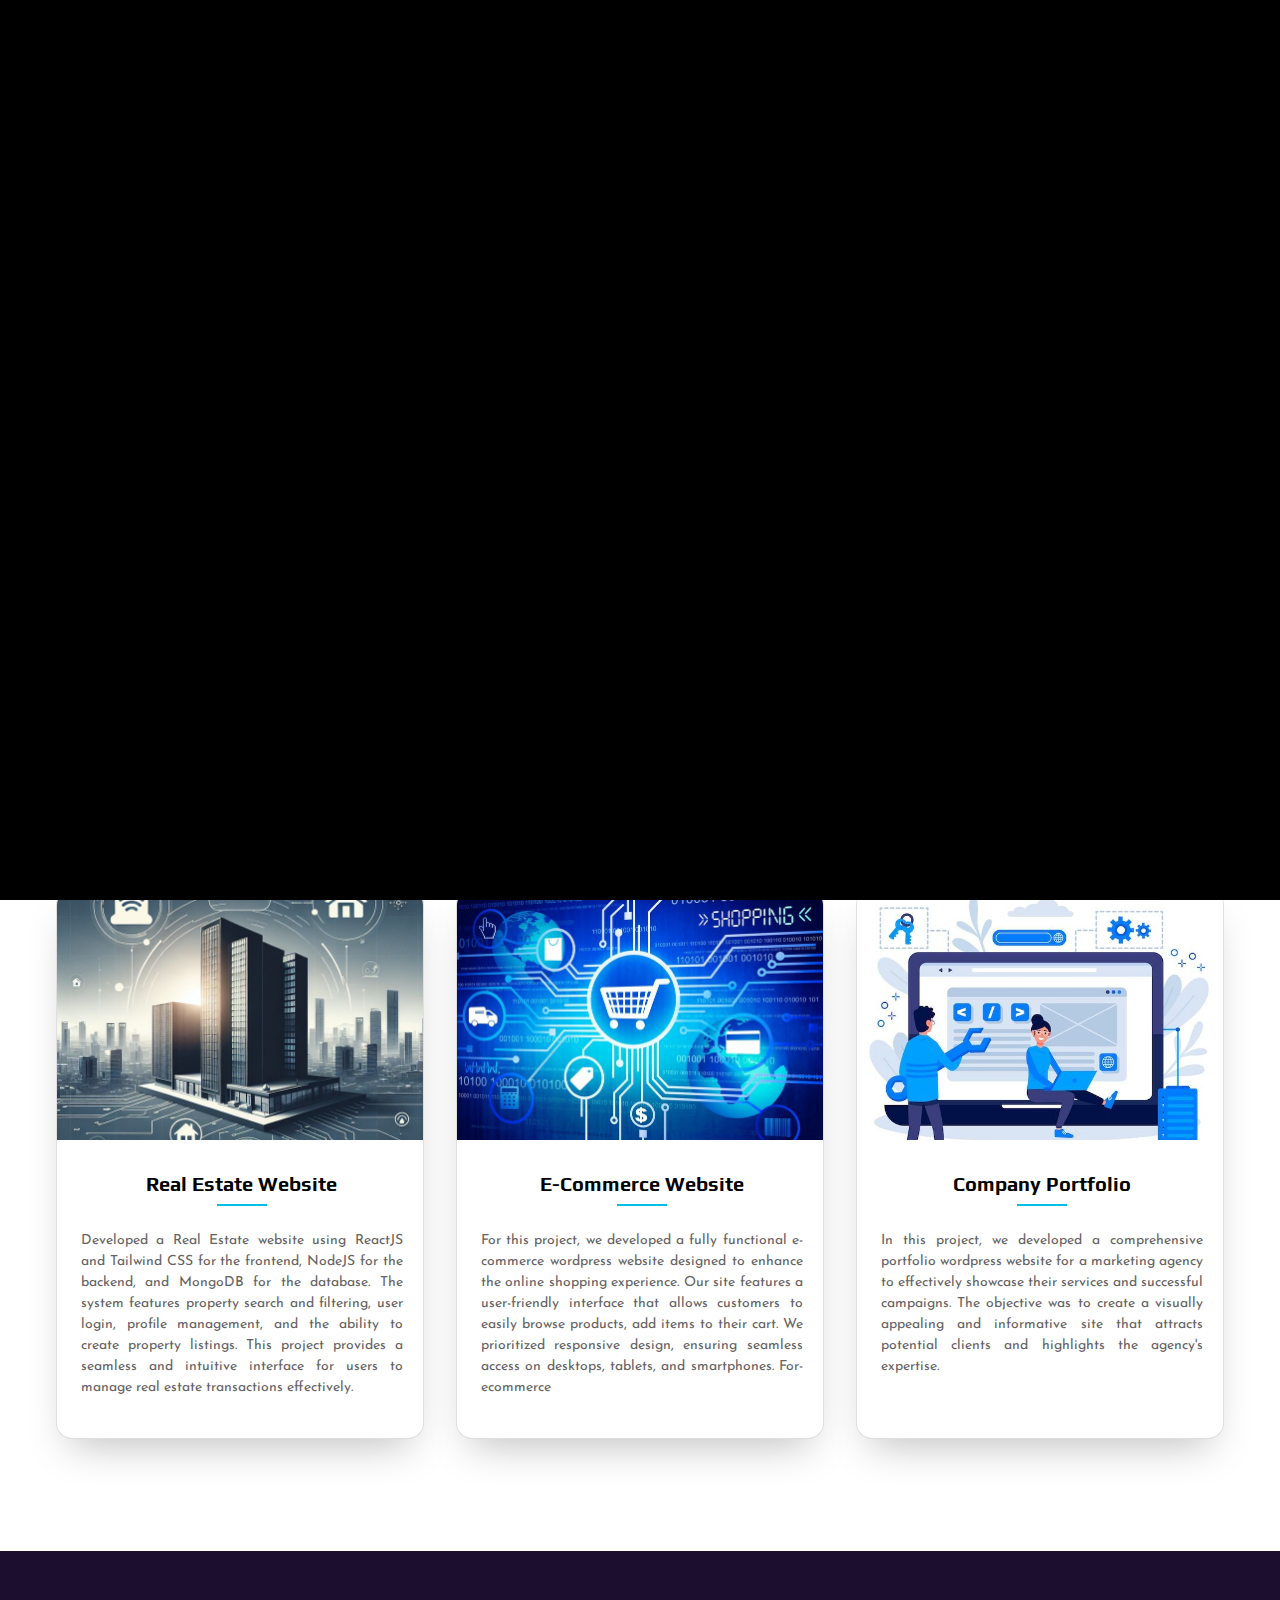
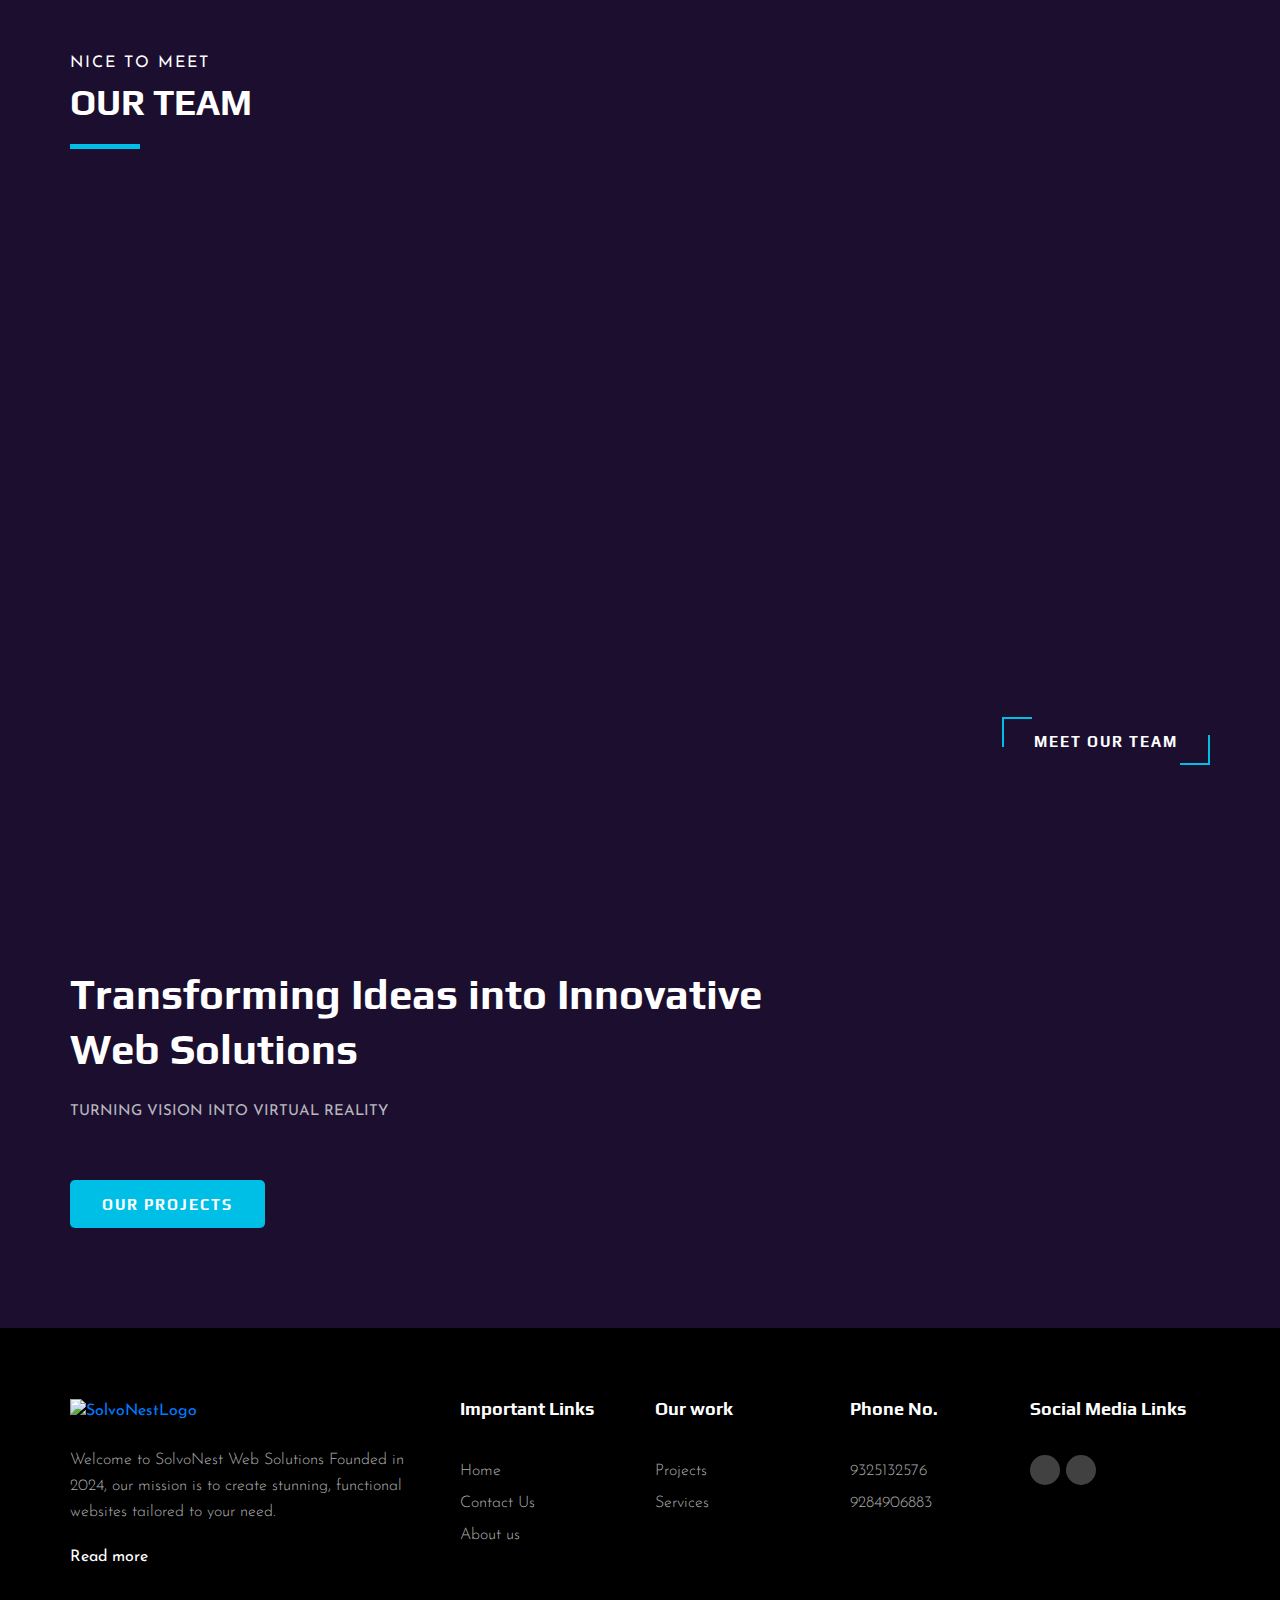
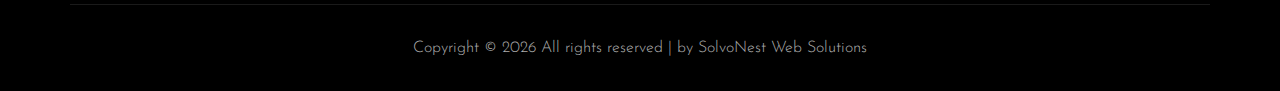
==== commit 5baec53b: "commiting changes in UI" ====
--- a/index.html
+++ b/index.html
@@ -36,7 +36,7 @@
             <div class="row">
                 <div class="col-lg-2">
                     <div class="header__logo">
-                        <a href="./index.html"><img src="img/solvonest_logo.png" alt=""></a>
+                        <a href="./index.html"><img src="img/SolvoNestLogo.png" alt="SolvoNestLogo"></a>
                     </div>
                 </div>
                 <div class="col-lg-10">
@@ -125,7 +125,7 @@
                         <div class="col-lg-6 col-md-6 col-sm-6">
                             <div class="services__item">
                                 <div class="services__item__icon">
-                                    <img src="img/icons/si-5.png" alt="">
+                                    <img src="img/icons/si-5.png" alt="icon">
                                 </div>
                                 <h4>UI/UX Design</h4>
                                 <p>This service involves designing the visual elements and interactive features of the
@@ -135,7 +135,7 @@
                         <div class="col-lg-6 col-md-6 col-sm-6">
                             <div class="services__item">
                                 <div class="services__item__icon">
-                                    <img src="img/icons/si-6.png" alt="">
+                                    <img src="img/icons/si-6.png" alt="icon">
                                 </div>
                                 <h4>SEO-Optimized Web Design</h4>
                                 <p>This service ensures that the website’s structure, content, and design elements are
@@ -145,7 +145,7 @@
                         <div class="col-lg-6 col-md-6 col-sm-6">
                             <div class="services__item">
                                 <div class="services__item__icon">
-                                    <img src="img/icons/si-7.png" alt="">
+                                    <img src="img/icons/si-7.png" alt="icon">
                                 </div>
                                 <h4>Performance Optimization</h4>
                                 <p>Enhances website speed and performance by optimizing code, images, and server
@@ -156,7 +156,7 @@
                         <div class="col-lg-6 col-md-6 col-sm-6">
                             <div class="services__item">
                                 <div class="services__item__icon">
-                                    <img src="img/icons/si-8.png" alt="">
+                                    <img src="img/icons/si-8.png" alt="icon">
                                 </div>
                                 <h4>Responsive Web Design</h4>
                                 <p>This service ensures that the website adjusts its layout and content to fit various
@@ -174,12 +174,12 @@
     <!-- Work Section Begin -->
     <section class="work">
         <div class="main">
-            <h1 style=" align-items: center; text-align: center;padding: 2px;margin: 2px;">Our Projects</h1>
+            <h1 style=" align-items: center; text-align: center;padding: 2px;margin: 2px; color: white;">Our Projects</h1>
 
             <ul class="cards">
                 <li class="cards_item">
                     <div class="card">
-                        <a href="https://real-estate-website-gitg.onrender.com/" target="_blank" rel="noopener noreferrer">
+                        <a href="https://real-estate-website-gitg.onrender.com/" title="Click to visit site" target="_blank" rel="noopener noreferrer">
                         <div class="card_image">
                             <img src="./img/realEstate.jpeg" alt="Real Estate Website." style="background-repeat: repeat; background-size: cover;" />
                         </div></a>
@@ -199,10 +199,10 @@
 
                 <li class="cards_item">
                     <div class="card">
-                        <a href = "https://www.ecomproject.infinityfreeapp.com" target="_blank" rel="noopener noreferrer">
+                        <a href = "https://www.ecomproject.infinityfreeapp.com" title="Click to visit site" target="_blank" rel="noopener noreferrer">
                         <div class="card_image">
                             <img src="./img/ECommerce.jpeg"
-                                alt="E-Commerce Website." />
+                                alt="E-Commerce Website" />
                         </div></a>
                         <div class="card_content">
                             <h2 class="card_title">E-Commerce Website</h2>
@@ -220,7 +220,7 @@
 
                 <li class="cards_item">
                     <div class="card">
-                        <a href="https://www.companyprofile.infinityfreeapp.com/solvonext" target="_blank" rel="noopener noreferrer">
+                        <a href="https://www.companyprofile.infinityfreeapp.com/solvonext" title="Click to visit site" target="_blank" rel="noopener noreferrer">
                         <div class="card_image">
                             <img src="./img/companyPortfolio.jpeg"
                                 alt="Company Portfolio." />
@@ -238,6 +238,7 @@
                     </div>
                 </li>
             </ul>
+            
         </div>
     </section>
     <!-- Work Section End -->
@@ -355,8 +356,8 @@
                 <div class="row">
                     <div class="col-lg-4 col-md-6 col-sm-6">
                         <div class="footer__option__item">
-                            <a href="#"><img src="img/design.png" alt=""></a>
-                            <p class="mt-4">Welcome to AA Agency Founded in 2024, our mission is to create stunning,
+                            <a href="#"><img src="img/SolvoNestLogo.png" alt="SolvoNestLogo"></a>
+                            <p class="mt-4">Welcome to SolvoNest Web Solutions Founded in 2024, our mission is to create stunning,
                                 functional websites tailored to your need. </p>
                             <a href="./about.html" class="read__more">Read more <span class="arrow_right"></span></a>
                         </div>
@@ -411,7 +412,7 @@
                             <script>
                                 document.write(new Date().getFullYear());
                             </script>
-                            All rights reserved | by AA Agency</a>
+                            All rights reserved | by SolvoNest Web Solutions
                         </p>
                         <!-- Link back to Colorlib can't be removed. Template is licensed under CC BY 3.0. -->
                     </div>
--- a/css/style.css
+++ b/css/style.css
@@ -545,7 +545,10 @@
 -----------------------*/
 
 .work{
-  background-color: #bedfef;
+  background-image: url('../img/workBg.jpeg');
+  background-repeat: no-repeat;
+  background-size: cover;
+  padding-bottom: 4rem ;
 }
 
 .main {
@@ -583,7 +586,7 @@
 /* Card Styles */
 .card {
   background-color: white;
-  border-radius: 0.25rem;
+  border-radius: 1rem;
   box-shadow: 0 20px 40px -14px rgba(0, 0, 0, 0.25);
   display: flex;
   flex-direction: column;
@@ -625,6 +628,7 @@
 }
 
 .card_title {
+  color: black;
   position: relative;
   margin: 0 0 24px;
   padding-bottom: 10px;
@@ -655,7 +659,8 @@
   margin: 0 0 24px;
   font-size: 14px;
   line-height: 1.5;
-  color: #757171;
+  color: #646262;
+  text-align: justify;
 }
 
 .card_text p:last-child {
@@ -933,6 +938,7 @@
   text-transform: uppercase;
   display: inline-block;
   padding: 14px 32px 12px;
+  border-radius: 5px;
 }
 
 /*---------------------
@@ -944,10 +950,13 @@
 
 
 .footer__option {
-  padding-bottom: 15px;
-  padding-top: 90px;
-}
-
+  padding-top: 70px;
+}
+.footer__option__item img{
+  max-width: 50%;
+  height: auto;
+
+}
 .footer__option__item {
   margin-bottom: 35px;
 }
@@ -1023,7 +1032,16 @@
   color: #00bfe7;
 }
 
-
+@media (max-width: 992px) {
+  .footer__option__item img {
+    width: 40%;
+  }
+}
+@media (max-width: 480px) {
+  .footer__option__item img {
+    width: 40%;
+  }
+}
 
 @media screen and (max-width : 768px) {
   .footer_social, .links{
@@ -1246,479 +1264,150 @@
 /*---------------------
   Portfolio
 -----------------------*/
-.portfolio {
-  background: black;
-}
-
-.portfolio__filter {
+.project{
+
+  background-color: #000;
+}
+.project-text h2 {
+  font-size: 2rem; /* Slightly increased font size */
+  color: #fff;
+  position: relative;
+}
+
+.project-text h2::after {
+  content: '';
+  display: block;
+  width: 50px;
+  height: 3px;
+  background: #00bfe7;
+  margin-top: 10px;
+  margin-bottom: 15px; /* Adjusted margin */
+}
+
+.project-container {
+  display: flex;
+  justify-content: space-between;
+  align-items: center;
+  padding: 4rem 3rem 0rem 0rem; /* Increased padding for a larger container */
+  transform: scale(1);
+  transition: transform 0.3s ease-in-out;
+  max-width: 1200px; /* Larger width for more space */
+  margin: 0 auto; /* Center the container */
+}
+
+/* Image Section */
+.project-img {
+  flex: 1 1 45%; /* Adjusted flex size */
+  overflow: hidden;
+  border-radius: 12px;
+  transition: transform 0.5s ease-in-out;
+}
+
+.project-img img {
+  width: 100%;
+  height: auto;
+  object-fit: cover;
+  transform: scale(1);
+  transition: transform 0.5s ease;
+}
+
+.project-img:hover img {
+  transform: scale(1.1);
+}
+
+/* Text Section */
+.project-text {
+  flex: 1 1 50%; /* Slightly larger text area */
+  padding: 0 3rem; /* Increased padding for more space */
+  text-align: justify;
+  opacity: 0;
+  animation: fade-in 1s ease forwards;
+}
+
+.project-text p {
+  line-height: 1.7; /* Increased line height for better readability */
+  color: #ADADAD;
+  font-size: 1.1rem; /* Increased font size for better balance */
+  transition: 0.5s ease-in-out;
+}
+
+.project-text p:hover {
+  color: #eae4e4;
+}
+
+.project_link{
+  color: white;
+  font-weight: 600;
+  background-color: #00bfe7;
+  width:120px;
   text-align: center;
-  margin-bottom: 40px;
-}
-.portfolio__filter li {
-  list-style: none;
-  font-size: 16px;
-  color: #adadad;
-  margin-right: 5px;
-  display: inline-block;
+  padding: 0.2rem ;
   cursor: pointer;
-  padding: 6px 22px;
-}
-.portfolio__filter li.active {
-  border: 1px solid #00bfe7;
-}
-.portfolio__filter li:last-child {
-  margin-right: 0;
-}
-
-.portfolio__item {
-  margin-bottom: 35px;
-}
-.portfolio__item:hover .portfolio__item__text h4:after {
-  opacity: 1;
-}
-
-.portfolio__item__video {
-  height: 240px;
-  display: -webkit-box;
-  display: -ms-flexbox;
-  display: flex;
-  -webkit-box-align: center;
-      -ms-flex-align: center;
-          align-items: center;
-  -webkit-box-pack: center;
-      -ms-flex-pack: center;
-          justify-content: center;
-  margin-bottom: 28px;
-}
-.portfolio__item__video .play-btn {
-  display: inline-block;
-  color: #ffffff;
-  font-size: 20px;
-  height: 50px;
-  width: 50px;
-  line-height: 50px;
-  text-align: center;
-  border: 1px solid rgba(255, 255, 255, 0.7);
-  border-radius: 50%;
-}
-
-.portfolio__item__text {
-  text-align: center;
-}
-.portfolio__item__text h4 {
-  color: #ffffff;
-  display: inline-block;
-  font-size: 22px;
-  font-weight: 700;
-  margin-bottom: 8px;
-  position: relative;
-}
-.portfolio__item__text h4:after {
-  position: absolute;
-  left: 0;
-  bottom: 0;
-  height: 1px;
-  width: 100%;
-  background: #333;
-  content: "";
-  -webkit-transition: all, 0.3s;
-  -o-transition: all, 0.3s;
-  transition: all, 0.3s;
-  opacity: 0;
-}
-.portfolio__item__text ul li {
-  list-style: none;
-  display: inline-block;
-  font-size: 16px;
-  font-weight: 300;
-  margin-right: 24px;
-  position: relative;
-  color: #adadad;
-}
-.portfolio__item__text ul li:after {
-  position: absolute;
-  right: -16px;
-  top: 0;
-  content: "/";
-}
-.portfolio__item__text ul li:last-child {
-  margin-right: 0;
-}
-.portfolio__item__text ul li:last-child:after {
-  display: none;
-}
-.portfolio__item__text span {
-  font-size: 16px;
-  font-weight: 300;
-  color: #adadad;
-  display: block;
-}
-
-.pagination__option {
-  text-align: center;
-  padding-top: 20px;
-}
-.pagination__option.blog__pagi {
-  padding-top: 5px;
-}
-.pagination__option .arrow__pagination {
-  font-size: 15px;
-  color: #ffffff;
-  display: inline-block;
-  text-transform: uppercase;
-}
-.pagination__option .arrow__pagination.left__arrow {
-  margin-right: 26px;
-}
-.pagination__option .arrow__pagination.right__arrow {
-  margin-left: 18px;
-}
-.pagination__option .arrow__pagination span {
-  opacity: 0.5;
-}
-.pagination__option .number__pagination {
-  font-size: 18px;
-  color: #ffffff;
-  height: 50px;
-  width: 50px;
-  background: rgba(242, 242, 242, 0.1);
-  line-height: 50px;
-  text-align: center;
-  display: inline-block;
-  margin-right: 6px;
-}
-
-/*---------------------
-    Blog
------------------------*/
-.blog {
-  background:black;
-}
-
-.blog__item {
-  border: 1px solid #222222;
-  padding: 40px 48px 35px 30px;
-  position: relative;
-  z-index: 1;
-  margin-bottom: 45px;
-}
-.blog__item:hover {
-  border: 1px solid transparent !important;
-  background: url(../img/blog/blog-1.jpg) no-repeat;
-  background-size: cover;
-}
-.blog__item:hover ul li {
-  color: #ffffff;
-}
-.blog__item:hover p {
-  color: #ffffff;
-}
-.blog__item h4 {
-  color: #ffffff;
-  font-weight: 700;
-  line-height: 31px;
-  margin-bottom: 18px;
-}
-.blog__item ul {
-  margin-bottom: 20px;
-}
-.blog__item ul li {
-  color: #777777;
-  list-style: none;
-  font-size: 14px;
-  font-weight: 300;
-  margin-right: 25px;
-  position: relative;
-  display: inline-block;
-}
-.blog__item ul li:after {
-  position: absolute;
-  right: -16px;
-  top: 0px;
-  content: "/";
-}
-.blog__item ul li:last-child {
-  margin-right: 0;
-}
-.blog__item ul li:last-child:after {
-  display: none;
-}
-.blog__item p {
-  font-weight: 300;
-  line-height: 29px;
-  margin-bottom: 22px;
-}
-.blog__item a {
-  font-size: 16px;
-  color: #ffffff;
-}
-.blog__item a span {
-  font-size: 16px;
-  color: #ffffff;
-  opacity: 0.5;
-  position: relative;
-  top: 4px;
-  margin-left: 5px;
-}
-
-/*---------------------
-  Blog Details Hero
------------------------*/
-.blog-hero {
-  padding: 300px 0 230px;
-}
-
-.blog__hero__text {
-  text-align: center;
-}
-.blog__hero__text h2 {
-  color: #ffffff;
-  font-weight: 700;
-  line-height: 47px;
-  text-transform: uppercase;
-  margin-bottom: 12px;
-}
-.blog__hero__text ul li {
-  font-size: 14px;
-  color: #ffffff;
-  font-weight: 300;
-  list-style: none;
-  display: inline-block;
-  margin-right: 25px;
-  position: relative;
-}
-.blog__hero__text ul li:after {
-  position: absolute;
-  right: -18px;
-  top: 0;
-  content: "/";
-}
-.blog__hero__text ul li:last-child {
-  margin-right: 0;
-}
-.blog__hero__text ul li:last-child:after {
-  display: none;
-}
-.blog__hero__text ul li span {
-  text-transform: uppercase;
-}
-
-/*---------------------
-  Blog Details
------------------------*/
-.blog-details {
-  background: #100028;
-}
-
-.blog__details__text {
-  margin-bottom: 30px;
-}
-.blog__details__text p {
-  font-size: 18px;
-  line-height: 29px;
-  font-weight: 300;
-  margin-bottom: 20px;
-}
-.blog__details__text p:last-child {
-  margin-bottom: 0;
-}
-
-.blog__details__quote {
-  border: 1px solid rgba(225, 225, 225, 0.8);
-  padding: 35px 90px 35px 40px;
-  position: relative;
-  margin-bottom: 35px;
-}
-.blog__details__quote p {
-  font-size: 22px;
-  font-weight: 300;
-  line-height: 35px;
-  font-style: italic;
-  margin-bottom: 10px;
-}
-.blog__details__quote h6 {
-  font-size: 15px;
-  color: #adadad;
-  letter-spacing: 0.5px;
-  text-transform: uppercase;
-  color: #ffffff;
-}
-.blog__details__quote i {
-  font-size: 36px;
-  color: #00bfe7;
-  position: absolute;
-  right: 30px;
-  bottom: 25px;
-}
-
-.blog__details__desc {
-  margin-bottom: 50px;
-}
-.blog__details__desc p {
-  font-size: 18px;
-  line-height: 29px;
-  font-weight: 300;
-  margin-bottom: 20px;
-}
-.blog__details__desc p:last-child {
-  margin-bottom: 0;
-}
-
-.blog__details__tags {
-  padding-bottom: 60px;
-  border-bottom: 1px solid rgba(255, 255, 255, 0.1);
-  margin-bottom: 65px;
-}
-.blog__details__tags span {
-  display: inline-block;
-  font-size: 15px;
-  color: #ffffff;
-  font-weight: 300;
-  margin-right: 25px;
-}
-.blog__details__tags a {
-  font-size: 16px;
-  font-weight: 300;
-  color: #ffffff;
-  display: inline-block;
-  margin-right: 11px;
-  padding: 8px 15px 7px;
-  margin-bottom: 5px;
-  background: rgba(255, 255, 255, 0.1);
-}
-
-.blog__details__option {
-  margin-bottom: 40px;
-}
-
-.blog__details__option__item {
-  margin-bottom: 30px;
-  overflow: hidden;
-  display: block;
-}
-.blog__details__option__item h5 {
-  color: #ffffff;
-  font-size: 15px;
-  font-weight: 700;
-  text-transform: uppercase;
-  margin-bottom: 25px;
-}
-.blog__details__option__item h5 i {
-  font-size: 18px;
-  margin-right: 5px;
-}
-.blog__details__option__item.blog__details__option__item--right h5 {
-  text-align: right;
-}
-.blog__details__option__item.blog__details__option__item--right h5 i {
-  margin-right: 0;
-  margin-left: 5px;
-}
-.blog__details__option__item.blog__details__option__item--right .blog__details__option__item__img {
-  float: right;
-  margin-right: 0;
-  margin-left: 25px;
-}
-.blog__details__option__item.blog__details__option__item--right .blog__details__option__item__text {
-  margin-right: 25px;
-  text-align: right;
-  float: none;
-}
-
-.blog__details__option__item__img {
-  float: left;
-  margin-right: 25px;
-}
-
-.blog__details__option__item__text {
-  overflow: hidden;
-}
-.blog__details__option__item__text h6 {
-  color: #ffffff;
-  line-height: 21px;
-  font-weight: 700;
-  margin-bottom: 5px;
-}
-.blog__details__option__item__text span {
-  font-size: 14px;
-  color: #777777;
-  font-weight: 300;
-}
-
-.blog__details__recent {
-  margin-bottom: 60px;
-}
-.blog__details__recent h4 {
-  color: #ffffff;
-  font-weight: 700;
-  text-transform: uppercase;
-  margin-bottom: 35px;
-  text-align: center;
-}
-
-.blog__details__recent__item {
-  margin-bottom: 30px;
-}
-.blog__details__recent__item img {
-  min-width: 100%;
-  margin-bottom: 20px;
-}
-.blog__details__recent__item h5 {
-  color: #ffffff;
-  font-weight: 700;
-  line-height: 23px;
-  margin-bottom: 4px;
-}
-.blog__details__recent__item span {
-  color: #777777;
-  font-size: 14px;
-  font-weight: 300;
-}
-
-.blog__details__comment h4 {
-  color: #ffffff;
-  font-weight: 700;
-  text-transform: uppercase;
-  margin-bottom: 35px;
-  text-align: center;
-}
-.blog__details__comment form textarea {
-  height: 120px;
-  width: 100%;
-  border: 1px solid rgba(225, 225, 225, 0.5);
-  background: transparent;
-  font-size: 16px;
-  color: #adadad;
-  padding-top: 12px;
-  padding-left: 20px;
-  font-weight: 300;
-  margin-bottom: 14px;
-  resize: none;
-}
-.blog__details__comment form textarea:placeholder {
-  color: #adadad;
-}
-
-.input__list {
-  margin-right: -20px;
-  overflow: hidden;
-}
-.input__list input {
-  height: 50px;
-  width: calc(33.33% - 20px);
-  float: left;
-  border: 1px solid rgba(225, 225, 225, 0.5);
-  background: transparent;
-  font-size: 16px;
-  color: #adadad;
-  padding-left: 20px;
-  font-weight: 300;
-  margin-right: 20px;
-  margin-bottom: 20px;
-}
-.input__list input:placeholder {
-  color: #adadad;
-}
+  border-radius: 5px;
+  transition: 0.3s ease-in-out;
+}
+.project_link:hover{
+  background-color: #0c9bb8;
+
+}
+
+
+/* Animations */
+@keyframes fade-in {
+  from {
+    opacity: 0;
+    transform: translateX(-30px);
+  }
+  to {
+    opacity: 1;
+    transform: translateX(0);
+  }
+}
+
+/* Media Queries for Responsiveness */
+@media (max-width: 768px) {
+  .project-container {
+    flex-direction: column;
+    padding: 1rem 2rem;
+  }
+
+  .project-img, .project-text {
+    width: 100%;
+    padding: 0;
+  }
+
+  .project-text {
+    padding-top: 2rem;
+    padding-left: 0; /* Reset padding for smaller screens */
+  }
+
+  .project-text h2 {
+    text-align: left;
+  }
+
+  /* Apply uniform style for all cards, including the 4th */
+  .project-container:nth-of-type(1), 
+  .project-container:nth-of-type(2), 
+  .project-container:nth-of-type(3),
+  .project-container:nth-of-type(4) {
+    flex-direction: column;
+  }
+
+  .project-container:nth-of-type(1) .project-img,
+  .project-container:nth-of-type(2) .project-img,
+  .project-container:nth-of-type(3) .project-img,
+  .project-container:nth-of-type(4) .project-img {
+    order: 1; /* Image comes first */
+  }
+
+  .project-container:nth-of-type(1) .project-text,
+  .project-container:nth-of-type(2) .project-text,
+  .project-container:nth-of-type(3) .project-text,
+  .project-container:nth-of-type(4) .project-text {
+    order: 2; /* Text comes second */
+  }
+}
+
 
 /*---------------------
   Contact Widget
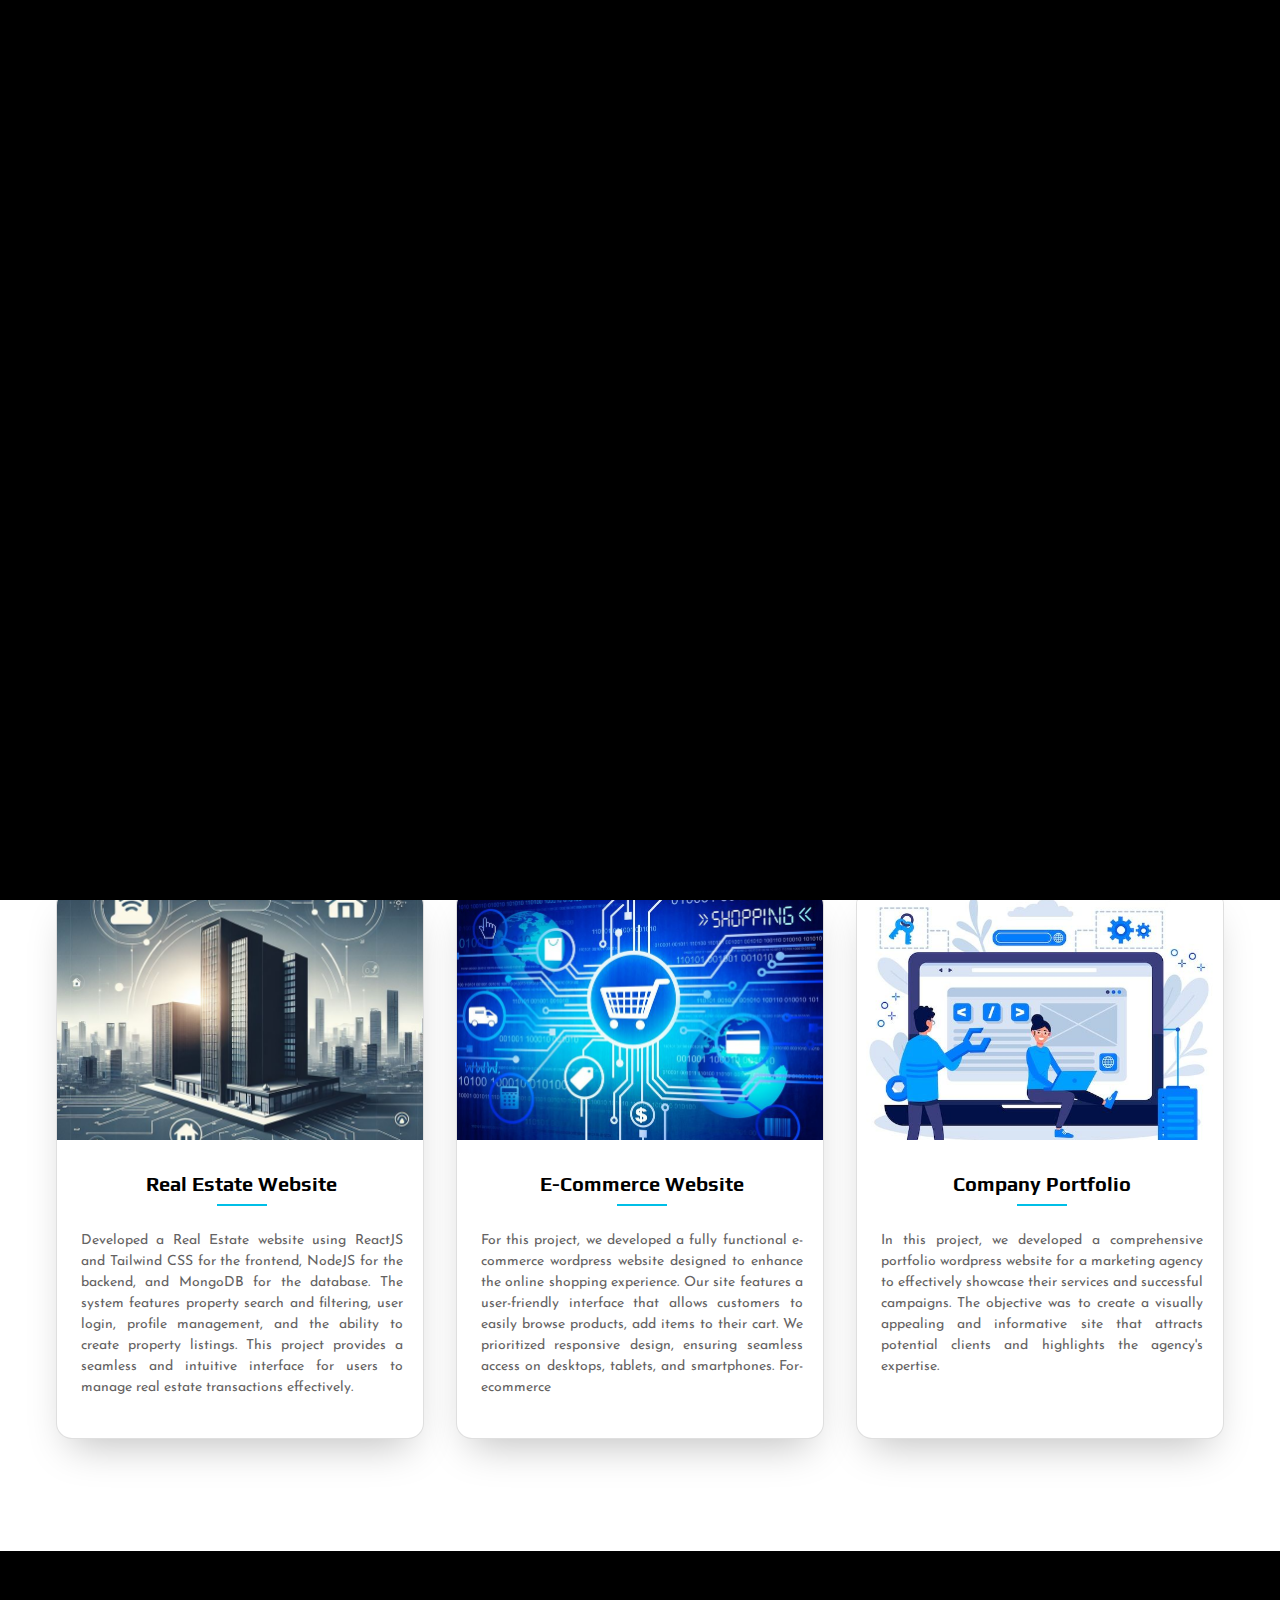
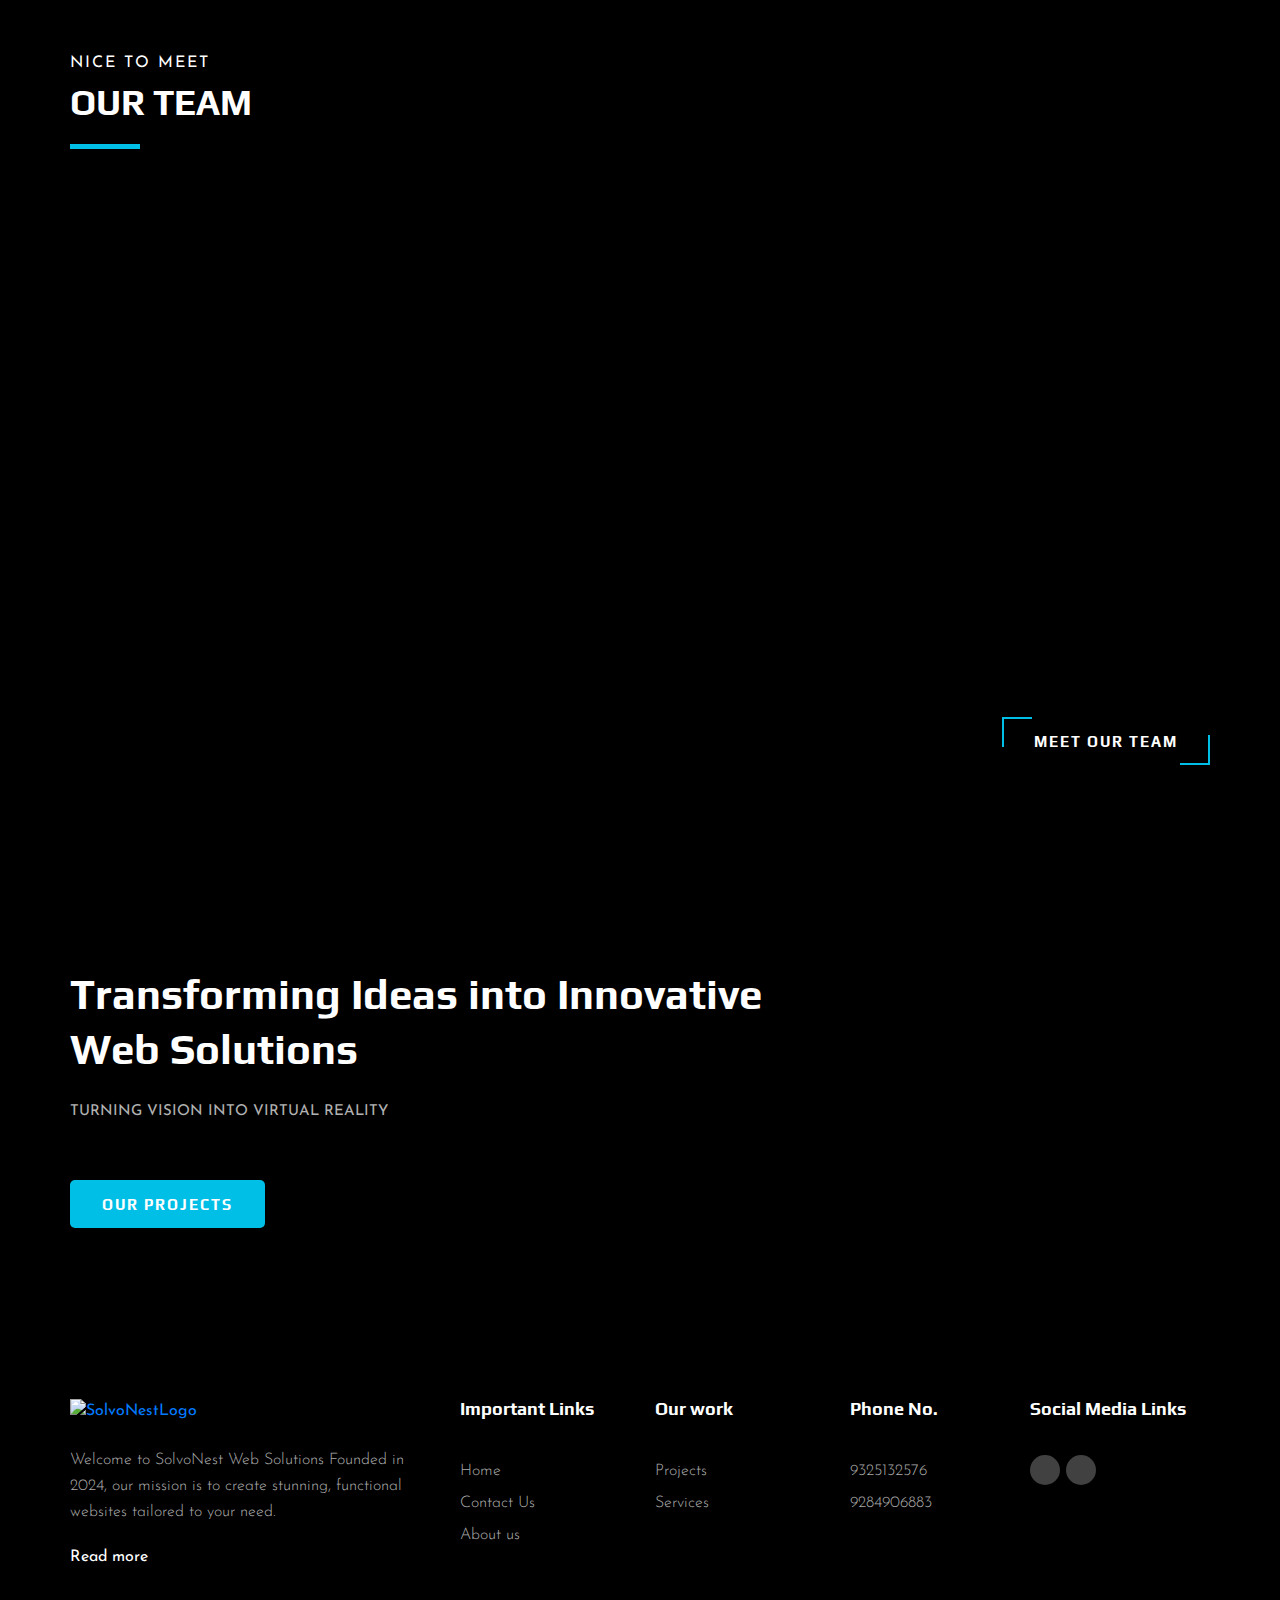
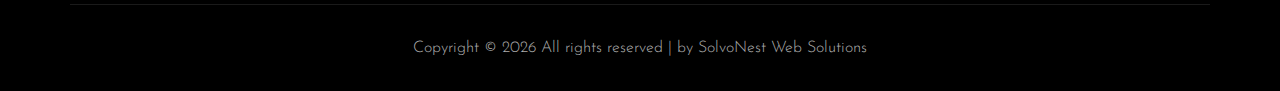
==== commit 1424ad7a: "commit" ====
--- a/index.html
+++ b/index.html
@@ -47,6 +47,7 @@
                                 <li><a href="./about.html">About</a></li>
                                 <li><a href="./portfolio.html">Projects</a></li>
                                 <li><a href="./services.html">Services</a></li>
+                                <li><a href="./pricing.html">Pricing</a></li>
                                 <li><a href="./contact.html">Contact</a></li>
                             </ul>
                         </nav>
@@ -74,7 +75,7 @@
                     </div>
                 </div>
             </div>
-            <div class="hero__item set-bg" data-setbg="img/hero/hero6.jpeg">
+            <div class="hero__item set-bg" data-setbg="img/b8.jpg">
                 <div class="container">
                     <div class="row">
                         <div class="col-lg-6">
@@ -87,7 +88,7 @@
                     </div>
                 </div>
             </div>
-            <div class="hero__item set-bg" data-setbg="img/hero/hero6.jpeg">
+            <div class="hero__item set-bg" data-setbg="img/b5.jpg">
                 <div class="container">
                     <div class="row">
                         <div class="col-lg-6">
--- a/css/style.css
+++ b/css/style.css
@@ -149,7 +149,7 @@
 
 .callto, .spad, .set-bg
 {
-  background-color: #1b0e2e;
+  background-color: black;
 }
 .spad {
   padding-top: 100px;
@@ -1262,6 +1262,155 @@
 }
 
 /*---------------------
+  Pricing
+-----------------------*/
+
+
+.wrapper{
+  display: grid;
+  grid-template-columns: repeat(3,1fr);
+  grid-gap: 15px;
+  margin: 50px;
+  padding: 0px 20px;
+
+}
+.pricing-table{
+ box-shadow: 0px 0px 18px #ccc;
+ text-align: center;
+ padding: 30px 0px;
+ border-radius: 5px;
+ position: relative;
+
+}
+.pricing-table .head {
+  border-bottom:1px solid #eee;
+  padding-bottom: 50px;
+  transition: all 0.5s ease;
+}
+.pricing-table:hover .head{
+ border-bottom:1px solid #8E2DE2;
+ 
+}
+
+.pricing-table .head .title{
+  margin-bottom: 20px;
+  font-size: 20px;
+  font-weight: 700;
+}
+
+.pricing-table .content .price{
+  background:linear-gradient(to right, #8E2DE2 0%, #4A00E0 100%);
+  width: 130px;
+  height:110px;
+  margin: auto;
+  line-height: 90px;
+  border-radius: 50%;
+  border: 5px solid #fff;
+  box-shadow: 0px 0px 10px #ccc;
+  margin-top: -60px;
+  transition: all 0.5s ease;
+}
+.pricing-table:hover .content .price{
+  transform: scale(1.2);
+
+}
+.pricing-table .content .price h1{
+  color:#fff;
+  font-size: 30px;
+  font-weight: 700;
+  margin-left: 9px;
+  margin-top: 28px;
+}
+.pricing-table .content ul{
+ list-style-type: none;
+ margin-bottom: 20px;
+ padding-top: 10px;
+}
+
+.pricing-table .content ul li{
+  margin: 20px 0px;
+  font-size: 14px;
+  color:#555;
+}
+
+.pricing-table .content .sign-up{
+  background:linear-gradient(to right, #8E2DE2 0%, #4A00E0 100%);
+  border-radius: 40px;
+  font-weight: 500;
+  position: relative;
+  display: inline-block;
+}
+
+
+.pricing-table .btnn {
+color: #fff;
+padding: 14px 40px;
+display: inline-block;
+text-align: center;
+font-weight: 600;
+-webkit-transition: all 0.3s linear;
+-moz-transition: all 0.3 linear;
+transition: all 0.3 linear;
+border: none;
+font-size: 14px;
+text-transform: capitalize;
+position: relative;
+text-decoration: none;
+  margin: 2px;
+  z-index: 9999;
+  text-decoration: none;
+  border-radius:50px;
+
+}
+
+.pricing-table .btnn:hover{
+box-shadow: 0px 0px 15px rgba(0, 0, 0, 0.3);
+}
+
+.pricing-table .btnn.bordered {
+z-index: 50;
+color: #333;
+}
+.pricing-table:hover .btnn.bordered{
+color:#fff !important;
+}
+
+.pricing-table .btnn.bordered:after {
+background: #fff none repeat scroll 0 0;
+border-radius: 50px;
+content: "";
+height: 100%;
+left: 0;
+position: absolute;
+top: 0;
+-webkit-transition: all 0.3s linear;
+-moz-transition: all 0.3 linear;
+transition: all 0.3 linear;
+width: 100%;
+z-index: -1;	
+-webkit-transform:scale(1);
+-moz-transform:scale(1);
+transform:scale(1);
+}
+.pricing-table:hover .btnn.bordered:after{
+opacity:0;
+transform:scale(0);
+}
+
+@media screen and (max-width:768px){
+ .wrapper{
+      grid-template-columns: repeat(2,1fr);
+  } 
+}
+
+@media screen and (max-width:600px){
+ .wrapper{
+      grid-template-columns: 1fr;
+  } 
+}
+
+
+/*---------------------
   Portfolio
 -----------------------*/
 .project{
@@ -1880,4 +2029,4 @@
   .blog__details__quote {
     padding: 30px 40px 35px 35px;
   }
-}+}
